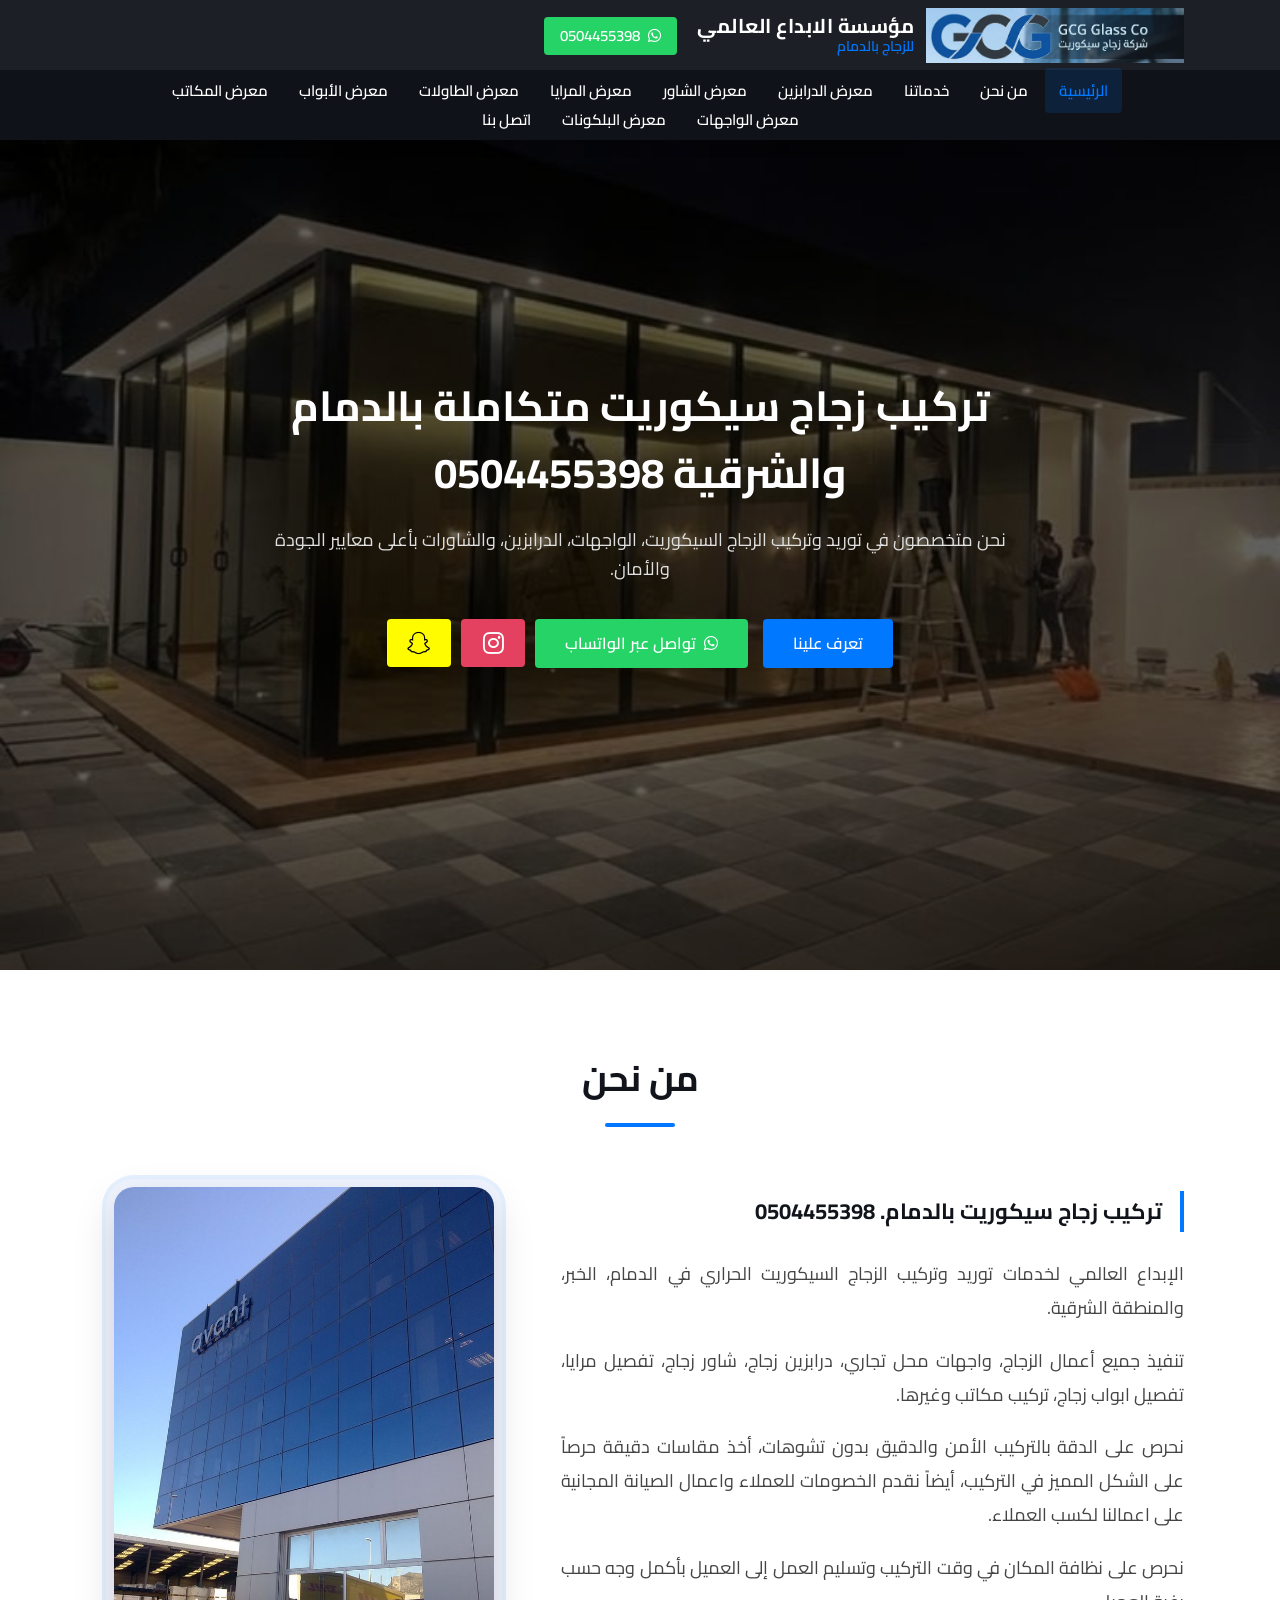
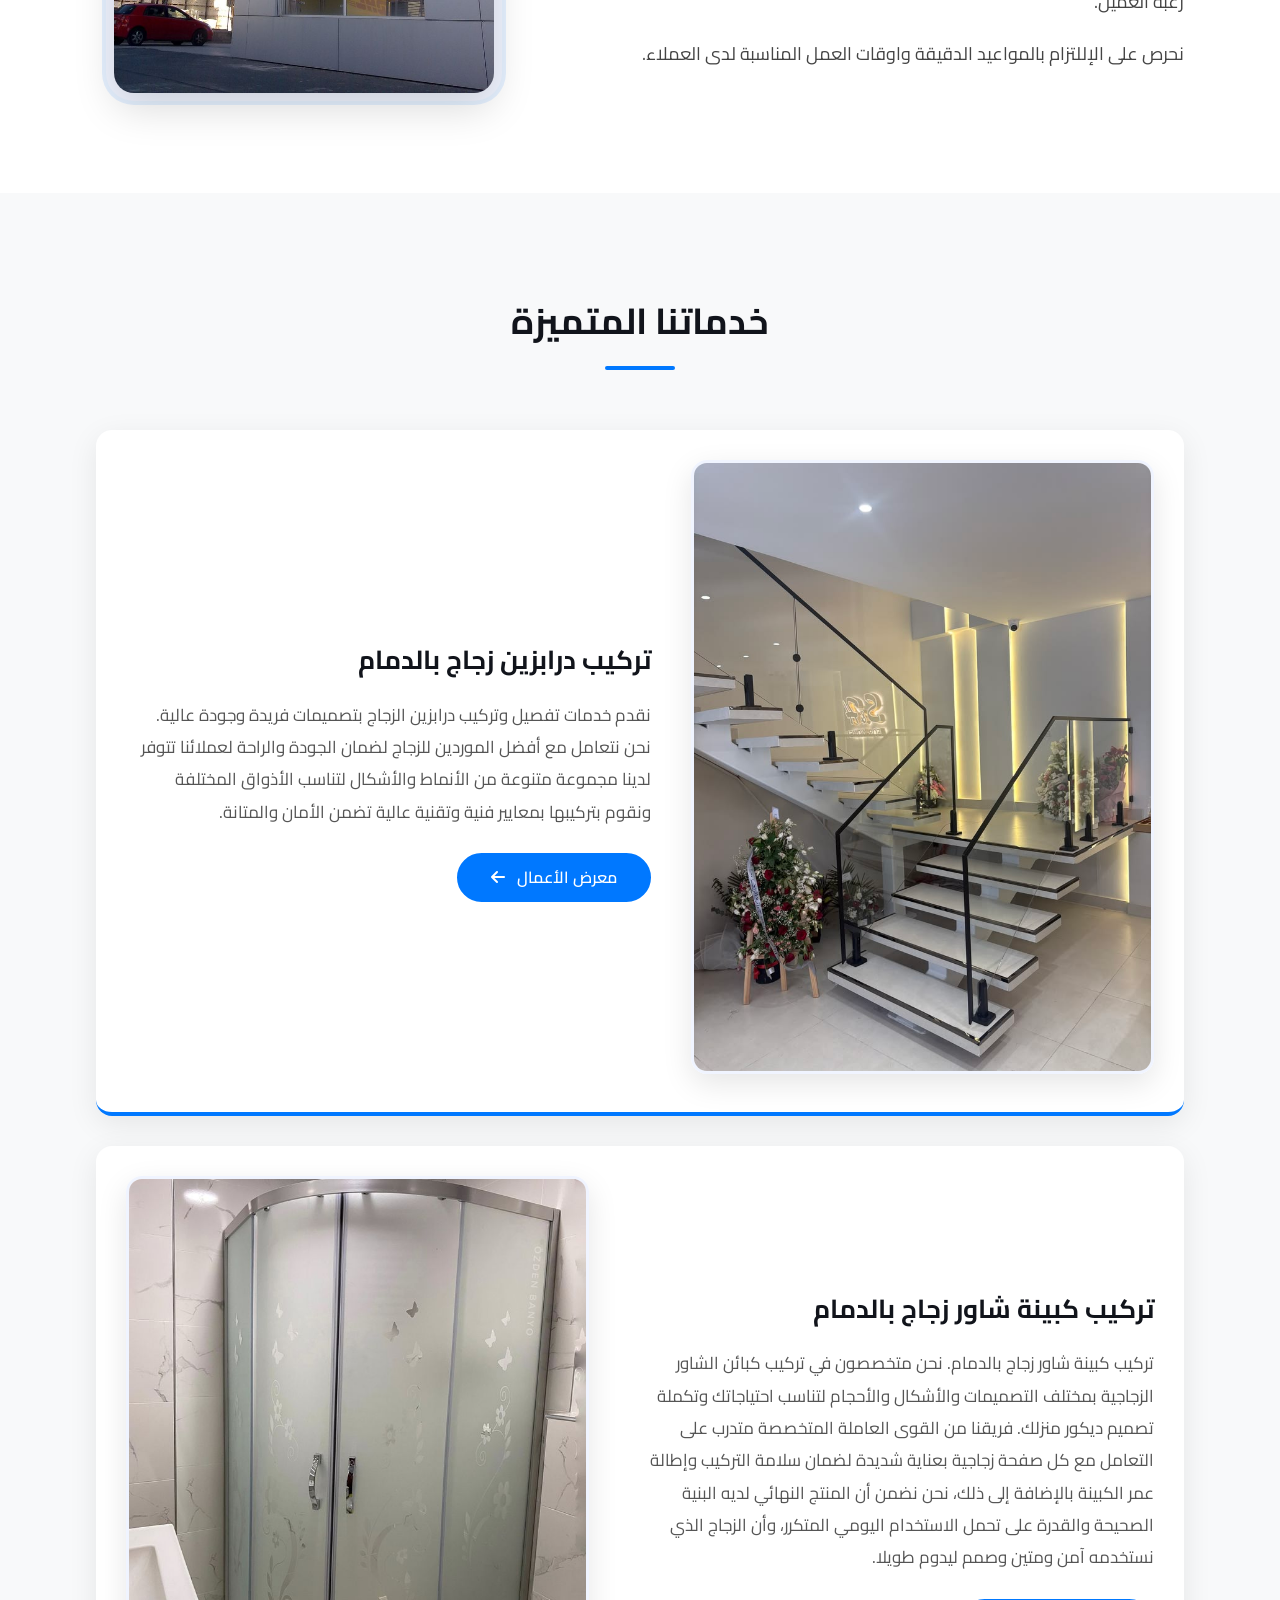
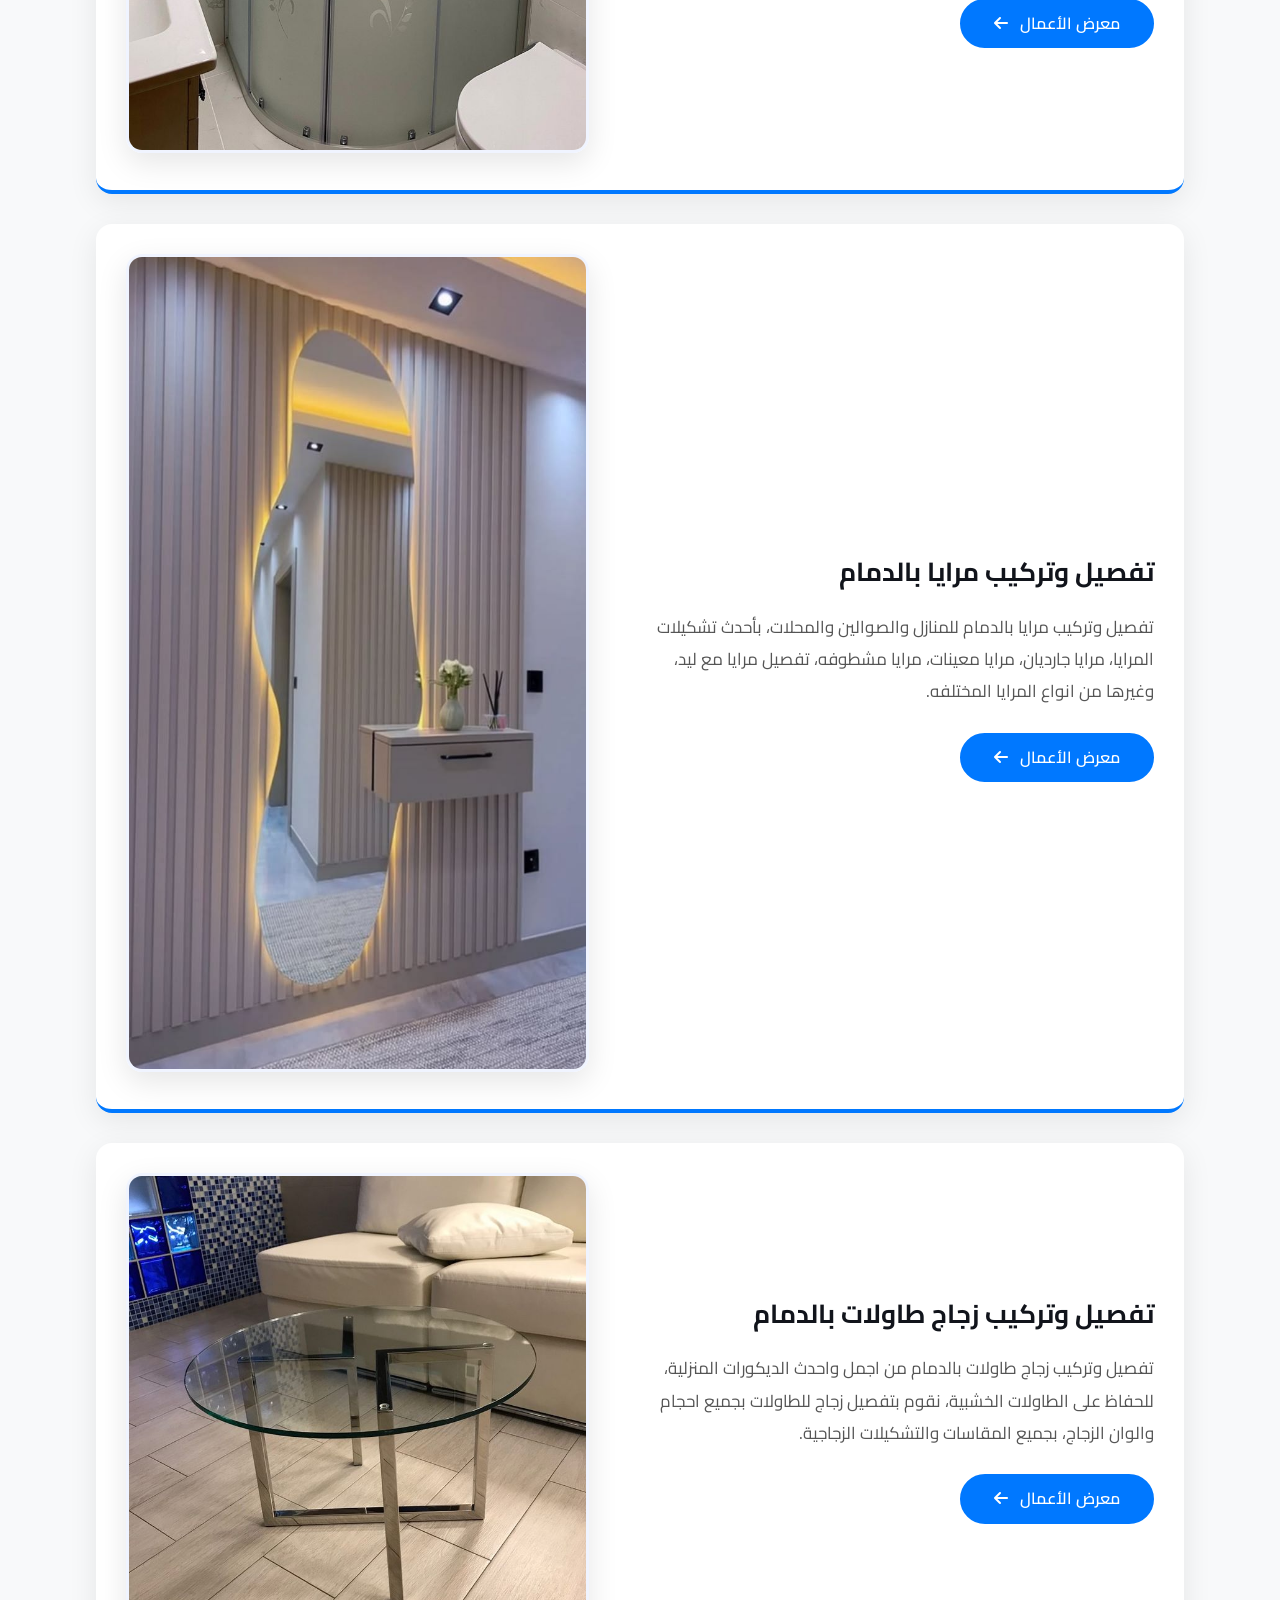
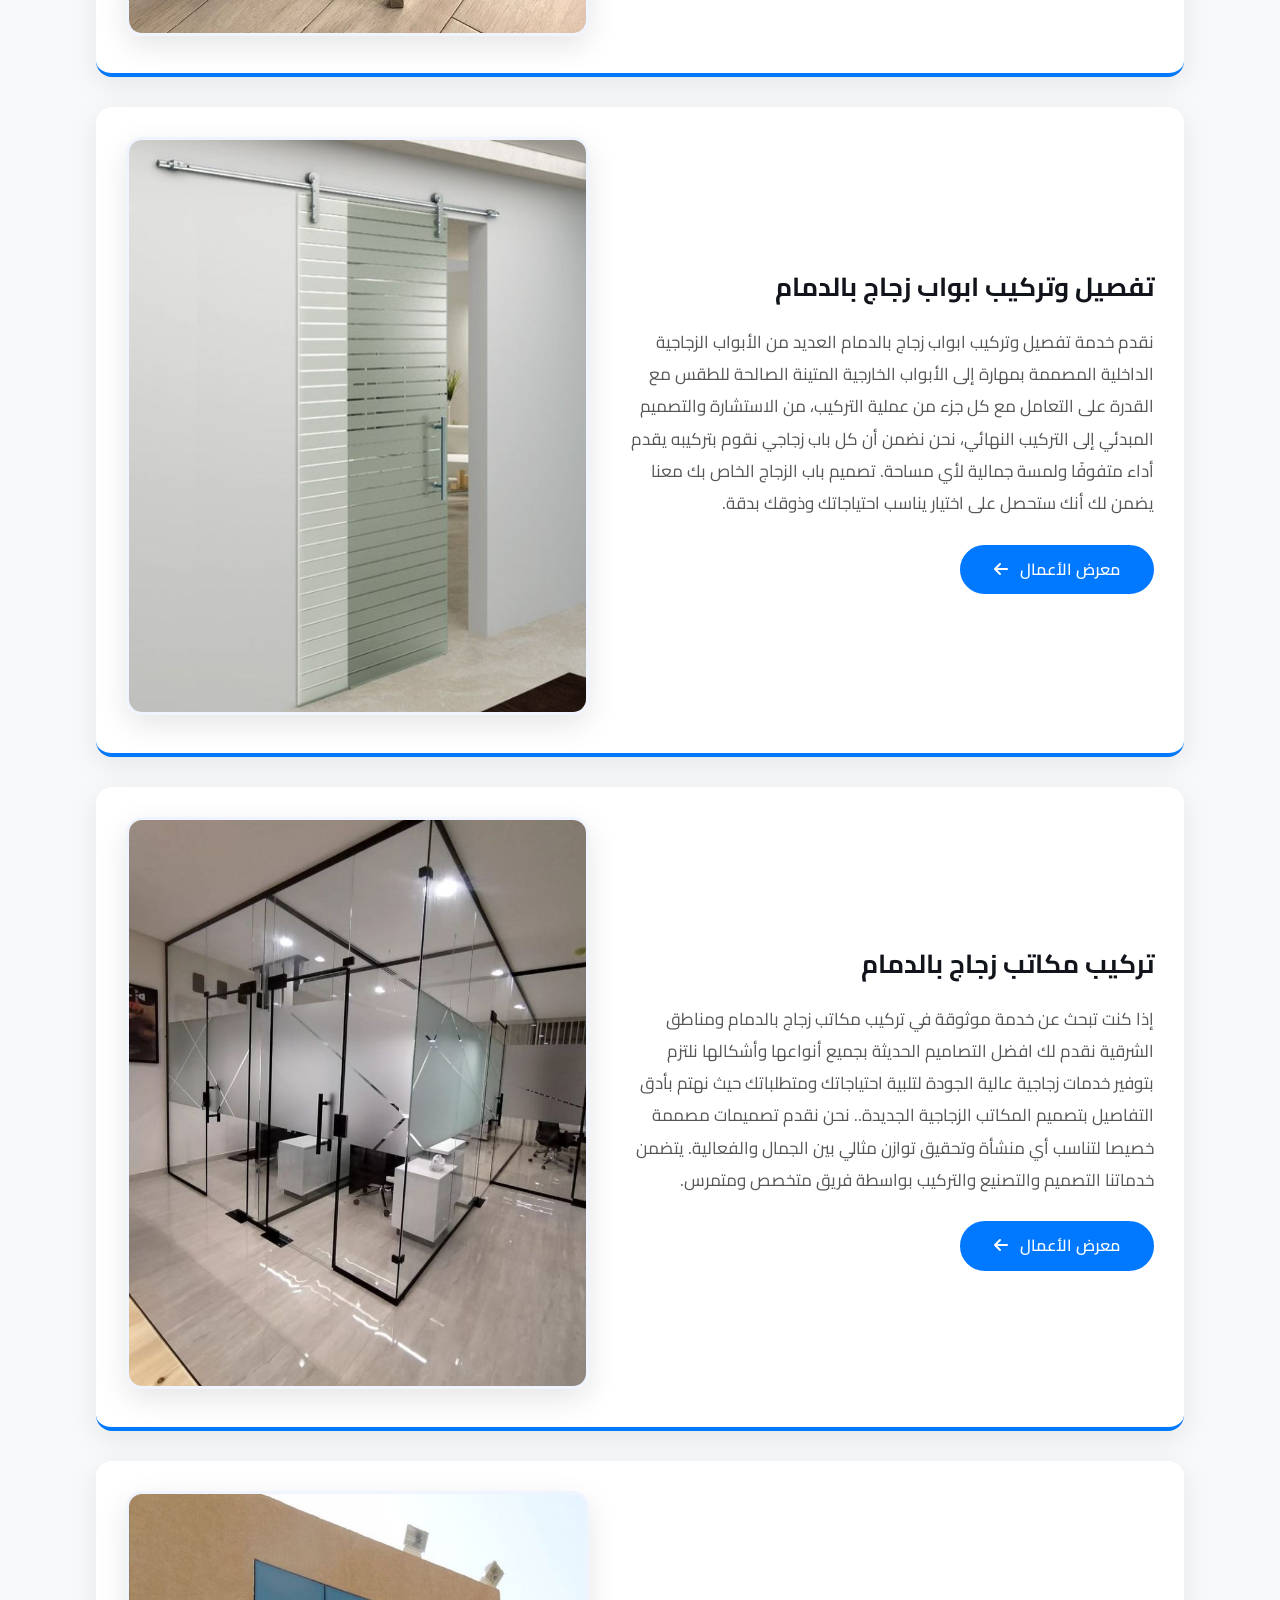
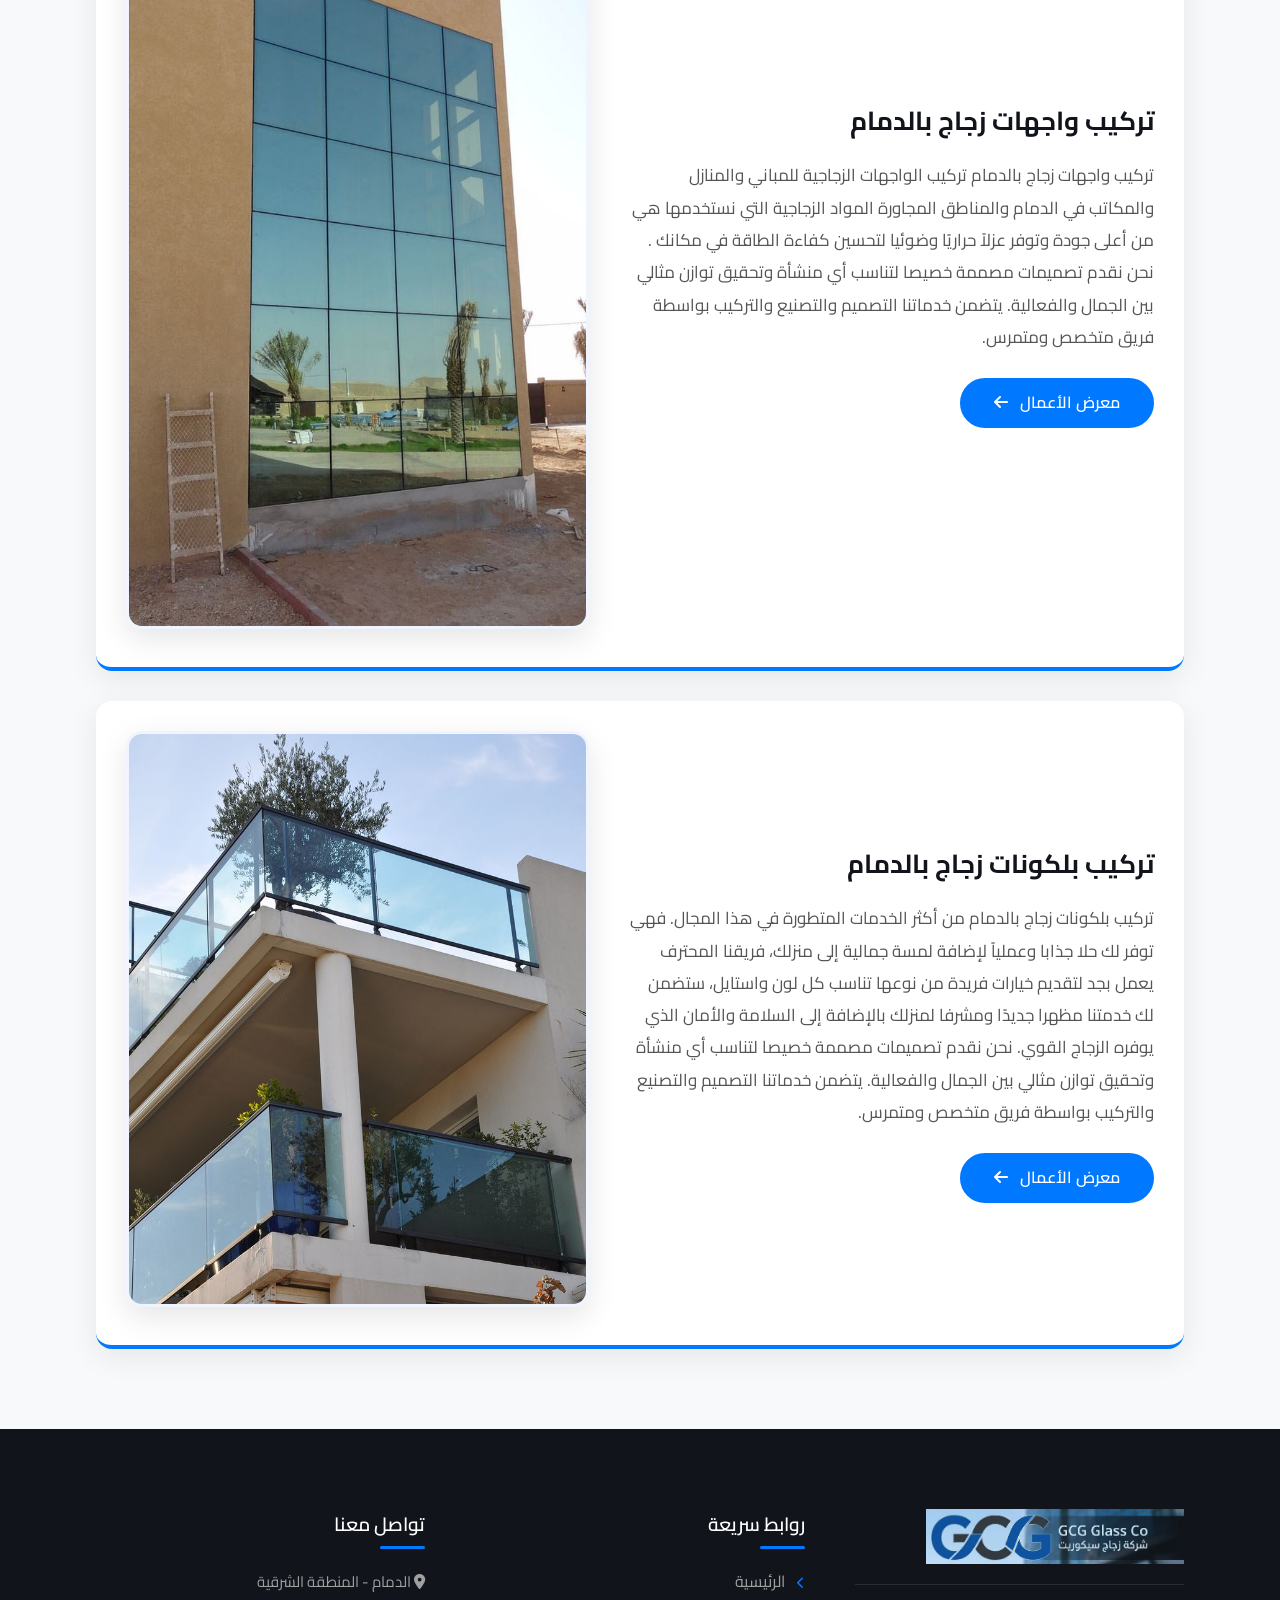
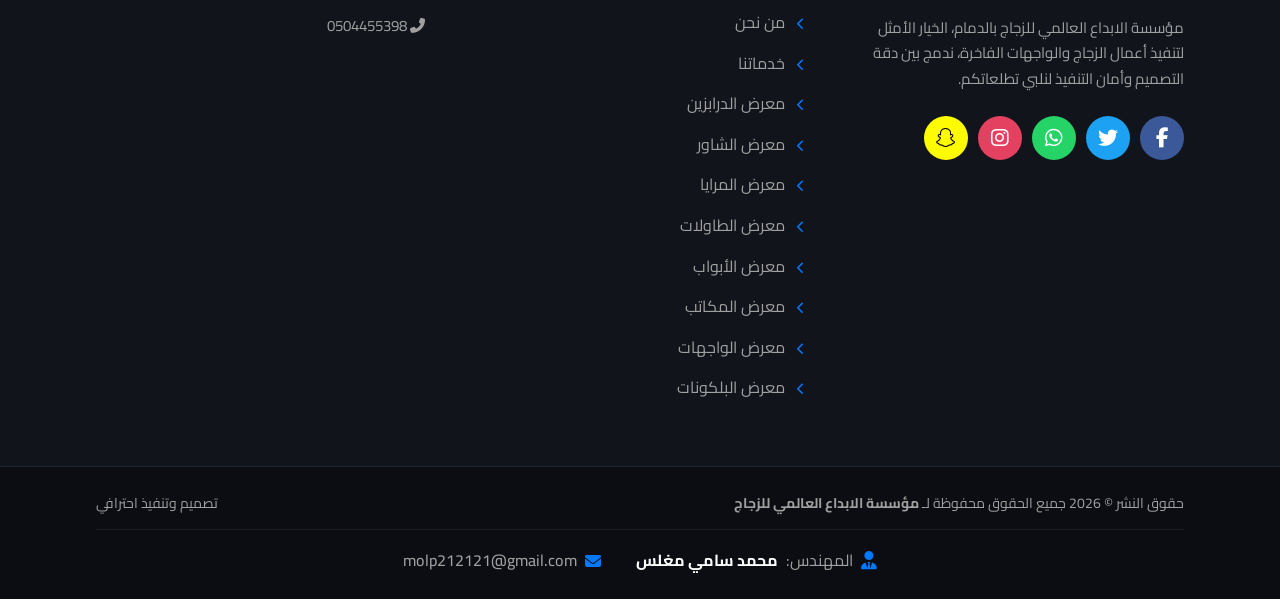
==== index.html @ af5f0259 "Add files via upload" ====
<!DOCTYPE html>
<html lang="ar" dir="rtl">
<head>
    <meta charset="UTF-8">
    <meta name="viewport" content="width=device-width, initial-scale=1.0">
    <title>مؤسسة الابداع العالمي للزجاج - GCG | الدمام</title>
    <link rel="stylesheet" href="https://cdnjs.cloudflare.com/ajax/libs/font-awesome/6.4.0/css/all.min.css">
    <link rel="stylesheet" href="style.css">
</head>
<body>

    <!-- ===== HEADER ===== -->
    <header class="main-header">
        <div class="container header-flex">
            <div class="logo-area">
                <a href="index.html">
                    <img src="612.png" alt="GCG Glass Logo" class="logo-img">
                    <div class="logo-text">
                        <span class="company-name">مؤسسة الابداع العالمي</span>
                        <span class="company-subname">للزجاج بالدمام</span>
                    </div>
                </a>
            </div>
            <div class="contact-action">
                <a href="https://wa.me/966504455398" target="_blank" class="btn-call-nav">
                    <i class="fab fa-whatsapp"></i> 0504455398
                </a>
            </div>
            <nav class="nav-menu">
                <ul>
                    <li><a href="index.html" class="active">الرئيسية</a></li>
                    <li><a href="index.html#about">من نحن</a></li>
                    <li><a href="index.html#services">خدماتنا</a></li>
                    <li><a href="gallery.html">معرض الدرابزين</a></li>
                    <li><a href="gallery-shower.html">معرض الشاور</a></li>
                    <li><a href="gallery-mirror.html">معرض المرايا</a></li>
                    <li><a href="gallery-table.html">معرض الطاولات</a></li>
                    <li><a href="gallery-door.html">معرض الأبواب</a></li>
                    <li><a href="gallery-office.html">معرض المكاتب</a></li>
                    <li><a href="gallery-facade.html">معرض الواجهات</a></li>
                    <li><a href="gallery-balcony.html">معرض البلكونات</a></li>
                    <li><a href="index.html#contact">اتصل بنا</a></li>
                </ul>
            </nav>
        </div>
    </header>

    <!-- ===== HERO ===== -->
    <section class="hero-section" id="hero">
        <div class="overlay"></div>
        <div class="container hero-content">
            <h1>تركيب زجاج سيكوريت متكاملة بالدمام والشرقية 0504455398</h1>
            <p>نحن متخصصون في توريد وتركيب الزجاج السيكوريت، الواجهات، الدرابزين، والشاورات بأعلى معايير الجودة والأمان.</p>
            <div class="hero-buttons">
                <!-- زر تعرف علينا -->
                <a href="index.html#about" class="btn-primary">تعرف علينا</a>
                
                <!-- مجموعة الواتساب + إنستجرام + سناب -->
                <div class="hero-social-group">
                    <a href="https://wa.me/966504455398" target="_blank" class="btn-whatsapp">
                        <i class="fab fa-whatsapp"></i> تواصل عبر الواتساب
                    </a>
                    <a href="https://www.instagram.com/secret_glass_installation" target="_blank" class="hero-icon instagram" aria-label="Instagram">
                        <i class="fab fa-instagram"></i>
                    </a>
                    <a href="https://www.snapchat.com/add/glass_damam" target="_blank" class="hero-icon snapchat" aria-label="Snapchat">
                        <i class="fab fa-snapchat-ghost"></i>
                    </a>
                </div>
            </div>
        </div>
    </section>

    <!-- ===== ABOUT ===== -->
    <section class="about-us-section" id="about">
        <div class="container">
            <h2 class="section-title">من نحن</h2>
            <div class="about-content-wrapper">
                <div class="about-description">
                    <p class="lead-text">تركيب زجاج سيكوريت بالدمام. 0504455398</p>
                    <p>الإبداع العالمي لخدمات توريد وتركيب الزجاج السيكوريت الحراري في الدمام، الخبر، والمنطقة الشرقية.</p>
                    <p>تنفيذ جميع أعمال الزجاج، واجهات محل تجاري، درابزين زجاج، شاور زجاج، تفصيل مرايا، تفصيل ابواب زجاج، تركيب مكاتب وغيرها.</p>
                    <p>نحرص على الدقة بالتركيب الأمن والدقيق بدون تشوهات، أخذ مقاسات دقيقة حرصاً على الشكل المميز في التركيب، أيضاً نقدم الخصومات للعملاء واعمال الصيانة المجانية على اعمالنا لكسب العملاء.</p>
                    <p>نحرص على نظافة المكان في وقت التركيب وتسليم العمل إلى العميل بأكمل وجه حسب رغبة العميل.</p>
                    <p>نحرص على الإللتزام بالمواعيد الدقيقة واوقات العمل المناسبة لدى العملاء.</p>
                </div>
                <div class="about-image">
                    <img src="q11.jpeg" alt="تركيب زجاج سيكوريت - الإبداع العالمي" class="about-img">
                </div>
            </div>
        </div>
    </section>

    <!-- ===== SERVICES ===== -->
    <section class="services-section" id="services">
        <div class="container">
            <h2 class="section-title">خدماتنا المتميزة</h2>
            <div class="services-grid">
                
                <!-- ===== الخدمة الأولى (درابزين) ===== -->
                <div class="service-card service-featured">
                    <div class="service-row">
                        <div class="service-col-img">
                            <img src="AS41.jpeg" alt="تركيب درابزين زجاج بالدمام" class="service-img">
                        </div>
                        <div class="service-col-text">
                            <h3>تركيب درابزين زجاج بالدمام</h3>
                            <p>نقدم خدمات تفصيل وتركيب درابزين الزجاج بتصميمات فريدة وجودة عالية. نحن نتعامل مع أفضل الموردين للزجاج لضمان الجودة والراحة لعملائنا تتوفر لدينا مجموعة متنوعة من الأنماط والأشكال لتناسب الأذواق المختلفة ونقوم بتركيبها بمعايير فنية وتقنية عالية تضمن الأمان والمتانة.</p>
                            <a href="gallery.html" target="_blank" class="btn-gallery">معرض الأعمال <i class="fas fa-arrow-left"></i></a>
                        </div>
                    </div>
                </div>

                <!-- ===== الخدمة الثانية (شاور) ===== -->
                <div class="service-card service-featured service-reverse">
                    <div class="service-row">
                        <div class="service-col-img">
                            <img src="S45.jpeg" alt="تركيب كبينة شاور زجاج بالدمام" class="service-img">
                        </div>
                        <div class="service-col-text">
                            <h3>تركيب كبينة شاور زجاج بالدمام</h3>
                            <p>تركيب كبينة شاور زجاج بالدمام. نحن متخصصون في تركيب كبائن الشاور الزجاجية بمختلف التصميمات والأشكال والأحجام لتناسب احتياجاتك وتكملة تصميم ديكور منزلك. فريقنا من القوى العاملة المتخصصة متدرب على التعامل مع كل صفحة زجاجية بعناية شديدة لضمان سلامة التركيب وإطالة عمر الكبينة بالإضافة إلى ذلك، نحن نضمن أن المنتج النهائي لديه البنية الصحيحة والقدرة على تحمل الاستخدام اليومي المتكرر، وأن الزجاج الذي نستخدمه آمن ومتين وصمم ليدوم طويلا.</p>
                            <a href="gallery-shower.html" target="_blank" class="btn-gallery">معرض الأعمال <i class="fas fa-arrow-left"></i></a>
                        </div>
                    </div>
                </div>

                <!-- ===== الخدمة الثالثة (مرايا) ===== -->
                <div class="service-card service-featured service-reverse">
                    <div class="service-row">
                        <div class="service-col-img">
                            <img src="T24.jpeg" alt="تفصيل وتركيب مرايا بالدمام" class="service-img">
                        </div>
                        <div class="service-col-text">
                            <h3>تفصيل وتركيب مرايا بالدمام</h3>
                            <p>تفصيل وتركيب مرايا بالدمام للمنازل والصوالين والمحلات، بأحدث تشكيلات المرايا، مرايا جارديان، مرايا معينات، مرايا مشطوفه، تفصيل مرايا مع ليد، وغيرها من انواع المرايا المختلفه.</p>
                            <a href="gallery-mirror.html" target="_blank" class="btn-gallery">معرض الأعمال <i class="fas fa-arrow-left"></i></a>
                        </div>
                    </div>
                </div>

                <!-- ===== الخدمة الرابعة (طاولات) ===== -->
                <div class="service-card service-featured service-reverse">
                    <div class="service-row">
                        <div class="service-col-img">
                            <img src="Z1.jpeg" alt="تفصيل وتركيب زجاج طاولات بالدمام" class="service-img">
                        </div>
                        <div class="service-col-text">
                            <h3>تفصيل وتركيب زجاج طاولات بالدمام</h3>
                            <p>تفصيل وتركيب زجاج طاولات بالدمام من اجمل واحدث الديكورات المنزلية، للحفاظ على الطاولات الخشبية، نقوم بتفصيل زجاج للطاولات بجميع احجام والوان الزجاج، بجميع المقاسات والتشكيلات الزجاجية.</p>
                            <a href="gallery-table.html" target="_blank" class="btn-gallery">معرض الأعمال <i class="fas fa-arrow-left"></i></a>
                        </div>
                    </div>
                </div>

                <!-- ===== الخدمة الخامسة (أبواب) ===== -->
                <div class="service-card service-featured service-reverse">
                    <div class="service-row">
                        <div class="service-col-img">
                            <img src="WB11.jpeg" alt="تفصيل وتركيب ابواب زجاج بالدمام" class="service-img">
                        </div>
                        <div class="service-col-text">
                            <h3>تفصيل وتركيب ابواب زجاج بالدمام</h3>
                            <p>نقدم خدمة تفصيل وتركيب ابواب زجاج بالدمام العديد من الأبواب الزجاجية الداخلية المصممة بمهارة إلى الأبواب الخارجية المتينة الصالحة للطقس مع القدرة على التعامل مع كل جزء من عملية التركيب، من الاستشارة والتصميم المبدئي إلى التركيب النهائي، نحن نضمن أن كل باب زجاجي نقوم بتركيبه يقدم أداء متفوفًا ولمسة جمالية لأي مساحة. تصميم باب الزجاج الخاص بك معنا يضمن لك أنك ستحصل على اختيار يناسب احتياجاتك وذوقك بدقة.</p>
                            <a href="gallery-door.html" target="_blank" class="btn-gallery">معرض الأعمال <i class="fas fa-arrow-left"></i></a>
                        </div>
                    </div>
                </div>

                <!-- ===== الخدمة السادسة (مكاتب) ===== -->
                <div class="service-card service-featured service-reverse">
                    <div class="service-row">
                        <div class="service-col-img">
                            <img src="WE36.jpeg" alt="تركيب مكاتب زجاج بالدمام" class="service-img">
                        </div>
                        <div class="service-col-text">
                            <h3>تركيب مكاتب زجاج بالدمام</h3>
                            <p>إذا كنت تبحث عن خدمة موثوقة في تركيب مكاتب زجاج بالدمام ومناطق الشرقية نقدم لك افضل التصاميم الحديثة بجميع أنواعها وأشكالها نلتزم بتوفير خدمات زجاجية عالية الجودة لتلبية احتياجاتك ومتطلباتك حيث نهتم بأدق التفاصيل بتصميم المكاتب الزجاجية الجديدة.. نحن نقدم تصميمات مصممة خصيصا لتناسب أي منشأة وتحقيق توازن مثالي بين الجمال والفعالية. يتضمن خدماتنا التصميم والتصنيع والتركيب بواسطة فريق متخصص ومتمرس.</p>
                            <a href="gallery-office.html" target="_blank" class="btn-gallery">معرض الأعمال <i class="fas fa-arrow-left"></i></a>
                        </div>
                    </div>
                </div>

                <!-- ===== الخدمة السابعة (واجهات) ===== -->
                <div class="service-card service-featured service-reverse">
                    <div class="service-row">
                        <div class="service-col-img">
                            <img src="WF18.jpeg" alt="تركيب واجهات زجاج بالدمام" class="service-img">
                        </div>
                        <div class="service-col-text">
                            <h3>تركيب واجهات زجاج بالدمام</h3>
                            <p>تركيب واجهات زجاج بالدمام تركيب الواجهات الزجاجية للمباني والمنازل والمكاتب في الدمام والمناطق المجاورة المواد الزجاجية التي نستخدمها هي من أعلى جودة وتوفر عزلاً حراريًا وضوئيا لتحسين كفاءة الطاقة في مكانك . نحن نقدم تصميمات مصممة خصيصا لتناسب أي منشأة وتحقيق توازن مثالي بين الجمال والفعالية. يتضمن خدماتنا التصميم والتصنيع والتركيب بواسطة فريق متخصص ومتمرس.</p>
                            <a href="gallery-facade.html" target="_blank" class="btn-gallery">معرض الأعمال <i class="fas fa-arrow-left"></i></a>
                        </div>
                    </div>
                </div>

                <!-- ===== الخدمة الثامنة (بلكونات) ===== -->
                <div class="service-card service-featured service-reverse">
                    <div class="service-row">
                        <div class="service-col-img">
                            <img src="WG11.jpeg" alt="تركيب بلكونات زجاج بالدمام" class="service-img">
                        </div>
                        <div class="service-col-text">
                            <h3>تركيب بلكونات زجاج بالدمام</h3>
                            <p>تركيب بلكونات زجاج بالدمام من أكثر الخدمات المتطورة في هذا المجال. فهي توفر لك حلا جذابا وعملياً لإضافة لمسة جمالية إلى منزلك، فريقنا المحترف يعمل بجد لتقديم خيارات فريدة من نوعها تناسب كل لون واستايل، ستضمن لك خدمتنا مظهرا جديدًا ومشرفا لمنزلك بالإضافة إلى السلامة والأمان الذي يوفره الزجاج القوي. نحن نقدم تصميمات مصممة خصيصا لتناسب أي منشأة وتحقيق توازن مثالي بين الجمال والفعالية. يتضمن خدماتنا التصميم والتصنيع والتركيب بواسطة فريق متخصص ومتمرس.</p>
                            <a href="gallery-balcony.html" target="_blank" class="btn-gallery">معرض الأعمال <i class="fas fa-arrow-left"></i></a>
                        </div>
                    </div>
                </div>

            </div>
        </div>
    </section>

    <!-- ===== FOOTER ===== -->
    <footer class="main-footer" id="contact">
        <div class="container footer-grid">
            <div class="footer-col about-col">
                <div class="footer-logo-area">
                    <img src="612.png" alt="GCG Glass Logo" class="logo-img-footer">
                </div>
                <p>مؤسسة الابداع العالمي للزجاج بالدمام، الخيار الأمثل لتنفيذ أعمال الزجاج والواجهات الفاخرة، ندمج بين دقة التصميم وأمان التنفيذ لنلبي تطلعاتكم.</p>
                
                <!-- ===== أيقونات التواصل الاجتماعي في الفوتر ===== -->
                <div class="social-links">
                    <a href="#" class="facebook"><i class="fab fa-facebook-f"></i></a>
                    <a href="#" class="twitter"><i class="fab fa-twitter"></i></a>
                    <a href="https://wa.me/966504455398" target="_blank" class="whatsapp"><i class="fab fa-whatsapp"></i></a>
                    <a href="https://www.instagram.com/secret_glass_installation" target="_blank" class="instagram"><i class="fab fa-instagram"></i></a>
                    <a href="https://www.snapchat.com/add/glass_damam" target="_blank" class="snapchat"><i class="fab fa-snapchat-ghost"></i></a>
                </div>
            </div>

            <div class="footer-col links-col">
                <h4>روابط سريعة</h4>
                <ul>
                    <li><a href="index.html"><i class="fas fa-chevron-left"></i> الرئيسية</a></li>
                    <li><a href="index.html#about"><i class="fas fa-chevron-left"></i> من نحن</a></li>
                    <li><a href="index.html#services"><i class="fas fa-chevron-left"></i> خدماتنا</a></li>
                    <li><a href="gallery.html"><i class="fas fa-chevron-left"></i> معرض الدرابزين</a></li>
                    <li><a href="gallery-shower.html"><i class="fas fa-chevron-left"></i> معرض الشاور</a></li>
                    <li><a href="gallery-mirror.html"><i class="fas fa-chevron-left"></i> معرض المرايا</a></li>
                    <li><a href="gallery-table.html"><i class="fas fa-chevron-left"></i> معرض الطاولات</a></li>
                    <li><a href="gallery-door.html"><i class="fas fa-chevron-left"></i> معرض الأبواب</a></li>
                    <li><a href="gallery-office.html"><i class="fas fa-chevron-left"></i> معرض المكاتب</a></li>
                    <li><a href="gallery-facade.html"><i class="fas fa-chevron-left"></i> معرض الواجهات</a></li>
                    <li><a href="gallery-balcony.html"><i class="fas fa-chevron-left"></i> معرض البلكونات</a></li>
                </ul>
            </div>

            <div class="footer-col contact-col">
                <h4>تواصل معنا</h4>
                <p><i class="fas fa-map-marker-alt"></i> الدمام - المنطقة الشرقية</p>
                <p><i class="fas fa-phone-alt"></i> <a href="https://wa.me/966504455398" target="_blank">0504455398</a></p>
                <!-- تم حذف البريد الإلكتروني ✅ -->
            </div>
        </div>

        <div class="footer-bottom">
            <div class="container bottom-flex">
                <p>حقوق النشر © 2026 جميع الحقوق محفوظة لـ <strong>مؤسسة الابداع العالمي للزجاج</strong></p>
                <p>تصميم وتنفيذ احترافي</p>
            </div>
            <div class="container" style="margin-top: 15px; border-top: 1px solid rgba(255,255,255,0.08); padding-top: 18px;">
                <div style="display: flex; flex-wrap: wrap; justify-content: center; align-items: center; gap: 20px 35px; font-size: 16px; color: #a0a0a0;">
                    <span style="display: flex; align-items: center; gap: 8px;">
                        <i class="fas fa-user-tie" style="color: #0078ff; font-size: 18px;"></i>
                        المهندس: <strong style="color: #ffffff; font-weight: 700;">محمد سامي مغلس</strong>
                    </span>
                    <span style="display: flex; align-items: center; gap: 8px;">
                        <i class="fas fa-envelope" style="color: #0078ff; font-size: 16px;"></i>
                        <a href="mailto:molp212121@gmail.com" style="color: #a0a0a0; text-decoration: none; transition: 0.3s; font-weight: 500;"
                           onmouseover="this.style.color='#0078ff'"
                           onmouseout="this.style.color='#a0a0a0'">
                            molp212121@gmail.com
                        </a>
                    </span>
                </div>
            </div>
        </div>
    </footer>

    <script src="script.js"></script>
</body>
</html>
---- style.css ----
@import url('https://fonts.googleapis.com/css2?family=Cairo:wght@300;400;600;700&display=swap');

* {
    margin: 0;
    padding: 0;
    box-sizing: border-box;
    font-family: 'Cairo', sans-serif;
}

:root {
    --primary-color: #0078ff;
    --dark-color: #11141b;
    --light-color: #f8f9fa;
    --text-muted: #a0a0a0;
    --transition-speed: 0.8s;
}

body {
    background-color: #ffffff;
    color: #333;
    line-height: 1.6;
}

.container {
    width: 85%;
    max-width: 1200px;
    margin: 0 auto;
}

/* ===== HEADER ===== */
.main-header {
    background-color: rgba(17, 20, 27, 0.95);
    position: fixed;
    top: 0;
    width: 100%;
    z-index: 1000;
    box-shadow: 0 2px 15px rgba(0,0,0,0.2);
    padding: 8px 0;
    transition: 0.3s;
}

.header-flex {
    display: flex;
    flex-wrap: wrap;
    align-items: center;
    justify-content: space-between;
    gap: 10px 20px;
}

.logo-area a {
    display: flex;
    align-items: center;
    text-decoration: none;
    gap: 12px;
}

.logo-img {
    height: 55px;
    width: auto;
    object-fit: contain;
}

.logo-text {
    display: flex;
    flex-direction: column;
}

.company-name {
    color: #fff;
    font-size: 20px;
    font-weight: 700;
    letter-spacing: 0.5px;
    line-height: 1.2;
}

.company-subname {
    color: var(--primary-color);
    font-size: 14px;
    font-weight: 600;
    margin-top: -3px;
}

.nav-menu {
    flex: 1 1 100%;
    order: 3;
    margin-top: 5px;
}

.nav-menu ul {
    display: flex;
    flex-wrap: wrap;
    justify-content: center;
    list-style: none;
    gap: 3px;
}

.nav-menu ul li a {
    color: #fff;
    text-decoration: none;
    padding: 8px 14px;
    font-size: 15px;
    font-weight: 600;
    border-radius: 4px;
    transition: 0.3s;
}

.nav-menu ul li a:hover,
.nav-menu ul li a.active {
    background-color: rgba(0, 120, 255, 0.15);
    color: var(--primary-color);
}

.contact-action {
    margin-left: auto;
    flex-shrink: 0;
}

.btn-call-nav {
    background-color: #25d366;
    color: #fff;
    text-decoration: none;
    padding: 7px 16px;
    border-radius: 4px;
    font-weight: 600;
    font-size: 15px;
    display: flex;
    align-items: center;
    gap: 8px;
    transition: 0.3s;
    white-space: nowrap;
}

.btn-call-nav:hover {
    background-color: #1ebd59;
    transform: translateY(-2px);
}

/* ===== HERO ===== */
.hero-section {
    height: 100vh;
    position: relative;
    display: flex;
    align-items: center;
    justify-content: center;
    text-align: center;
    color: #fff;
    background-size: cover;
    background-position: center;
    transition: background-image var(--transition-speed) ease-in-out;
    margin-top: 70px;
}

.overlay {
    position: absolute;
    top: 0;
    left: 0;
    width: 100%;
    height: 100%;
    background: rgba(0, 0, 0, 0.6);
    z-index: 1;
}

.hero-content {
    position: relative;
    z-index: 2;
    max-width: 800px;
    padding: 0 20px;
}

.hero-content h1 {
    font-size: 42px;
    font-weight: 700;
    margin-bottom: 20px;
    animation: fadeInDown 1s ease;
}

.hero-content p {
    font-size: 18px;
    margin-bottom: 35px;
    color: #e0e0e0;
}

.hero-buttons {
    display: flex;
    flex-wrap: wrap;
    justify-content: center;
    align-items: center;
    gap: 15px;
}

.hero-buttons a {
    text-decoration: none;
    padding: 12px 30px;
    font-weight: 600;
    border-radius: 4px;
    transition: 0.3s;
    display: inline-flex;
    align-items: center;
    gap: 8px;
}

.btn-primary {
    background-color: var(--primary-color);
    color: #fff;
}

.btn-primary:hover {
    background-color: #0056b3;
}

.btn-whatsapp {
    background-color: #25d366;
    color: #fff;
}

.btn-whatsapp:hover {
    background-color: #1ebd59;
}

/* ===== مجموعة الأيقونات بجانب الواتساب في الهيرو ===== */
.hero-social-group {
    display: flex;
    align-items: center;
    gap: 10px;
    flex-wrap: wrap;
    justify-content: center;
}

.hero-social-group .btn-whatsapp {
    margin: 0;
}

.hero-icon {
    display: inline-flex;
    align-items: center;
    justify-content: center;
    width: 48px;
    height: 48px;
    border-radius: 50%;
    font-size: 24px;
    color: #fff;
    text-decoration: none;
    transition: 0.3s;
    background: #222733;
    border: 2px solid transparent;
}

.hero-icon:hover {
    transform: translateY(-4px) scale(1.05);
    box-shadow: 0 8px 25px rgba(0,0,0,0.3);
}

.hero-icon.instagram {
    background: #E4405F;
}
.hero-icon.instagram:hover {
    background: #C13584;
    border-color: #fff;
}

.hero-icon.snapchat {
    background: #FFFC00;
    color: #000;
}
.hero-icon.snapchat:hover {
    background: #e6e600;
    color: #000;
    border-color: #fff;
    box-shadow: 0 8px 25px rgba(255, 252, 0, 0.4);
}

/* ===== ABOUT ===== */
.about-us-section {
    padding: 80px 0 100px;
    background-color: #ffffff;
}

.about-content-wrapper {
    display: grid;
    grid-template-columns: 1.5fr 1fr;
    gap: 50px;
    align-items: center;
}

.about-description {
    color: #333;
}

.about-description p {
    margin-bottom: 18px;
    font-size: 18px;
    line-height: 1.9;
    color: #444;
    text-align: justify;
}

.about-description p.lead-text {
    font-size: 22px;
    font-weight: 700;
    color: var(--dark-color);
    margin-bottom: 25px;
    border-right: 4px solid var(--primary-color);
    padding-right: 18px;
}

.about-image {
    position: relative;
    display: flex;
    justify-content: center;
    align-items: center;
}

.about-img {
    width: 100%;
    max-width: 380px;
    height: auto;
    border-radius: 20px;
    box-shadow: 0 15px 40px rgba(0,0,0,0.15), 0 0 0 8px #f0f4ff, 0 0 0 12px rgba(0,120,255,0.1);
    transition: 0.4s;
}

.about-img:hover {
    transform: scale(1.02);
    box-shadow: 0 20px 50px rgba(0,0,0,0.2), 0 0 0 8px #e6eeff, 0 0 0 14px rgba(0,120,255,0.15);
}

/* ===== SERVICES ===== */
.services-section {
    padding: 100px 0 80px;
    background-color: var(--light-color);
}

.section-title {
    text-align: center;
    font-size: 36px;
    margin-bottom: 60px;
    position: relative;
    font-weight: 700;
    color: var(--dark-color);
}

.section-title::after {
    content: '';
    display: block;
    width: 70px;
    height: 4px;
    background-color: var(--primary-color);
    margin: 15px auto 0;
    border-radius: 2px;
}

.services-grid {
    display: grid;
    grid-template-columns: repeat(auto-fit, minmax(280px, 1fr));
    gap: 30px;
}

/* ===== الخدمات المميزة ===== */
.service-featured {
    grid-column: 1 / -1;
    background: #fff;
    border-radius: 16px;
    box-shadow: 0 8px 30px rgba(0,0,0,0.08);
    border-bottom: 4px solid var(--primary-color);
    transition: 0.3s;
    padding: 30px;
}

.service-featured:hover {
    transform: translateY(-5px);
    box-shadow: 0 15px 45px rgba(0,0,0,0.12);
}

.service-row {
    display: flex;
    align-items: center;
    gap: 40px;
}

.service-col-img {
    flex: 0 0 45%;
}

.service-img {
    width: 100%;
    height: auto;
    border-radius: 16px;
    box-shadow: 0 10px 30px rgba(0,0,0,0.1);
    border: 3px solid #f0f4ff;
    transition: 0.4s;
}

.service-img:hover {
    transform: scale(1.02);
    border-color: var(--primary-color);
    box-shadow: 0 15px 40px rgba(0, 120, 255, 0.2);
}

.service-col-text {
    flex: 1;
}

.service-col-text h3 {
    font-size: 26px;
    color: var(--dark-color);
    margin-bottom: 18px;
    font-weight: 700;
}

.service-col-text p {
    font-size: 17px;
    line-height: 1.9;
    color: #555;
    margin-bottom: 25px;
}

.btn-gallery {
    display: inline-block;
    background-color: var(--primary-color);
    color: #fff;
    padding: 10px 32px;
    border-radius: 50px;
    font-size: 16px;
    font-weight: 600;
    text-decoration: none;
    transition: 0.3s;
    border: 2px solid var(--primary-color);
}

.btn-gallery i {
    margin-right: 8px;
}

.btn-gallery:hover {
    background-color: transparent;
    color: var(--primary-color);
    transform: translateY(-3px);
    box-shadow: 0 8px 20px rgba(0, 120, 255, 0.25);
}

/* ===== عكس اتجاه الخدمات ===== */
.service-reverse .service-row {
    flex-direction: row-reverse;
}

/* ===== باقي البطاقات ===== */
.service-card:not(.service-featured) {
    background: #fff;
    padding: 50px 35px;
    border-radius: 8px;
    text-align: center;
    box-shadow: 0 5px 20px rgba(0,0,0,0.05);
    transition: 0.3s;
    border-bottom: 3px solid transparent;
}

.service-card:not(.service-featured):hover {
    transform: translateY(-8px);
    box-shadow: 0 15px 35px rgba(0,0,0,0.1);
    border-bottom: 3px solid var(--primary-color);
}

.service-card:not(.service-featured) i {
    font-size: 45px;
    color: var(--primary-color);
    margin-bottom: 25px;
}

.service-card:not(.service-featured) h3 {
    font-size: 22px;
    margin-bottom: 15px;
    color: var(--dark-color);
}

.service-card:not(.service-featured) p {
    color: #666;
    font-size: 15px;
}

/* ===== FOOTER ===== */
.main-footer {
    background-color: var(--dark-color);
    color: #fff;
    padding: 80px 0 0;
}

.footer-logo-area {
    display: flex;
    align-items: center;
    justify-content: flex-start;
    margin-bottom: 30px;
    border-bottom: 1px solid rgba(255,255,255,0.1);
    padding-bottom: 20px;
}

.logo-img-footer {
    height: 55px;
    width: auto;
    object-fit: contain;
}

.footer-grid {
    display: grid;
    grid-template-columns: repeat(auto-fit, minmax(280px, 1fr));
    gap: 50px;
    padding-bottom: 50px;
}

.footer-col h4 {
    font-size: 19px;
    margin-bottom: 30px;
    position: relative;
    font-weight: 600;
}

.footer-col h4::after {
    content: '';
    position: absolute;
    bottom: -10px;
    right: 0;
    width: 45px;
    height: 3px;
    background-color: var(--primary-color);
    border-radius: 2px;
}

.footer-col p {
    color: var(--text-muted);
    font-size: 15px;
    margin-bottom: 18px;
    line-height: 1.7;
}

.footer-col a {
    color: var(--text-muted);
    text-decoration: none;
    transition: 0.3s;
}

.footer-col a:hover {
    color: #fff;
}

/* ===== أزرار التواصل الاجتماعي في الفوتر ===== */
.social-links {
    margin-top: 25px;
    display: flex;
    flex-wrap: wrap;
    align-items: center;
    gap: 10px;
}

.social-links a {
    display: inline-flex;
    align-items: center;
    justify-content: center;
    width: 44px;
    height: 44px;
    background-color: #222733;
    color: #fff;
    text-align: center;
    border-radius: 50%;
    transition: 0.3s;
    font-size: 20px;
    text-decoration: none;
    flex-shrink: 0;
}

.social-links a:hover {
    transform: translateY(-4px);
    box-shadow: 0 8px 20px rgba(0,0,0,0.3);
}

.social-links a.whatsapp {
    background: #25d366;
}
.social-links a.whatsapp:hover {
    background: #1ebd59;
}

.social-links a.facebook {
    background: #3b5998;
}
.social-links a.facebook:hover {
    background: #2d4373;
}

.social-links a.twitter {
    background: #1DA1F2;
}
.social-links a.twitter:hover {
    background: #0d8bdb;
}

.social-links a.instagram {
    background: #E4405F;
}
.social-links a.instagram:hover {
    background: #C13584;
}

.social-links a.snapchat {
    background: #FFFC00;
    color: #000;
}
.social-links a.snapchat:hover {
    background: #e6e600;
    color: #000;
    box-shadow: 0 8px 20px rgba(255, 252, 0, 0.3);
}

.links-col ul {
    list-style: none;
}

.links-col ul li {
    margin-bottom: 15px;
}

.links-col ul li a i {
    font-size: 12px;
    margin-left: 8px;
    color: var(--primary-color);
}

.footer-bottom {
    background-color: #0b0d12;
    padding: 25px 0;
    border-top: 1px solid #1e232f;
    font-size: 14px;
    color: var(--text-muted);
}

.bottom-flex {
    display: flex;
    justify-content: space-between;
    align-items: center;
    flex-wrap: wrap;
    gap: 10px;
}

/* ===== ANIMATIONS ===== */
@keyframes fadeInDown {
    from {
        opacity: 0;
        transform: translateY(-20px);
    }
    to {
        opacity: 1;
        transform: translateY(0);
    }
}

/* ===== RESPONSIVE ===== */

@media (max-width: 992px) {
    .about-content-wrapper {
        grid-template-columns: 1fr;
        gap: 40px;
        text-align: center;
    }
    .about-description p.lead-text {
        border-right: none;
        border-bottom: 3px solid var(--primary-color);
        padding-right: 0;
        padding-bottom: 15px;
        display: inline-block;
    }
    .about-img {
        max-width: 350px;
    }
    .service-row {
        flex-direction: column;
        gap: 25px;
    }
    .service-reverse .service-row {
        flex-direction: column;
    }
    .service-col-img {
        flex: 0 0 100%;
        max-width: 450px;
        margin: 0 auto;
    }
    .service-col-text {
        text-align: center;
    }
    .service-col-text h3 {
        font-size: 24px;
    }
    .service-col-text p {
        font-size: 16px;
    }
}

@media (max-width: 768px) {
    .header-flex {
        flex-direction: row;
        flex-wrap: wrap;
        justify-content: space-between;
        padding: 5px 0;
    }
    .logo-area a {
        gap: 8px;
    }
    .logo-img {
        height: 40px;
    }
    .company-name {
        font-size: 16px;
    }
    .company-subname {
        font-size: 12px;
    }
    .contact-action {
        margin-left: 0;
    }
    .btn-call-nav {
        font-size: 13px;
        padding: 6px 12px;
        gap: 5px;
    }
    .btn-call-nav i {
        font-size: 16px;
    }
    .nav-menu {
        order: 4;
        flex: 1 1 100%;
        margin-top: 5px;
    }
    .nav-menu ul {
        gap: 2px;
    }
    .nav-menu ul li a {
        padding: 6px 10px;
        font-size: 14px;
    }

    .hero-section {
        margin-top: 60px;
        height: 90vh;
    }
    .hero-content h1 {
        font-size: 28px;
    }
    .hero-content p {
        font-size: 16px;
    }
    .hero-buttons {
        flex-direction: column;
        align-items: center;
        gap: 12px;
    }
    .hero-social-group {
        flex-wrap: wrap;
        justify-content: center;
    }
    .hero-icon {
        width: 44px;
        height: 44px;
        font-size: 20px;
    }

    .about-us-section {
        padding: 60px 0 80px;
    }
    .about-description p {
        font-size: 17px;
        line-height: 1.8;
    }
    .about-description p.lead-text {
        font-size: 20px;
    }
    .about-img {
        max-width: 300px;
    }

    .services-section {
        padding: 70px 0 60px;
    }
    .section-title {
        font-size: 30px;
        margin-bottom: 40px;
    }

    .service-featured {
        padding: 20px 15px;
    }
    .service-col-img {
        max-width: 100%;
    }
    .service-col-text h3 {
        font-size: 22px;
    }
    .service-col-text p {
        font-size: 16px;
        line-height: 1.8;
    }
    .btn-gallery {
        font-size: 14px;
        padding: 8px 25px;
    }

    .service-card:not(.service-featured) {
        padding: 35px 20px;
    }

    .footer-grid {
        gap: 30px;
        padding-bottom: 30px;
    }
    .bottom-flex {
        flex-direction: column;
        text-align: center;
    }
    .social-links a {
        width: 40px;
        height: 40px;
        font-size: 18px;
    }
}

@media (max-width: 480px) {
    .logo-img {
        height: 35px;
    }
    .company-name {
        font-size: 14px;
    }
    .company-subname {
        font-size: 11px;
    }
    .btn-call-nav {
        font-size: 12px;
        padding: 5px 10px;
    }
    .btn-call-nav i {
        font-size: 14px;
    }
    .hero-content h1 {
        font-size: 24px;
    }
    .hero-content p {
        font-size: 15px;
    }
    .hero-icon {
        width: 40px;
        height: 40px;
        font-size: 18px;
    }
    .about-img {
        max-width: 260px;
    }
    .service-col-text h3 {
        font-size: 20px;
    }
    .service-col-text p {
        font-size: 15px;
    }
    .social-links a {
        width: 38px;
        height: 38px;
        font-size: 16px;
    }
}
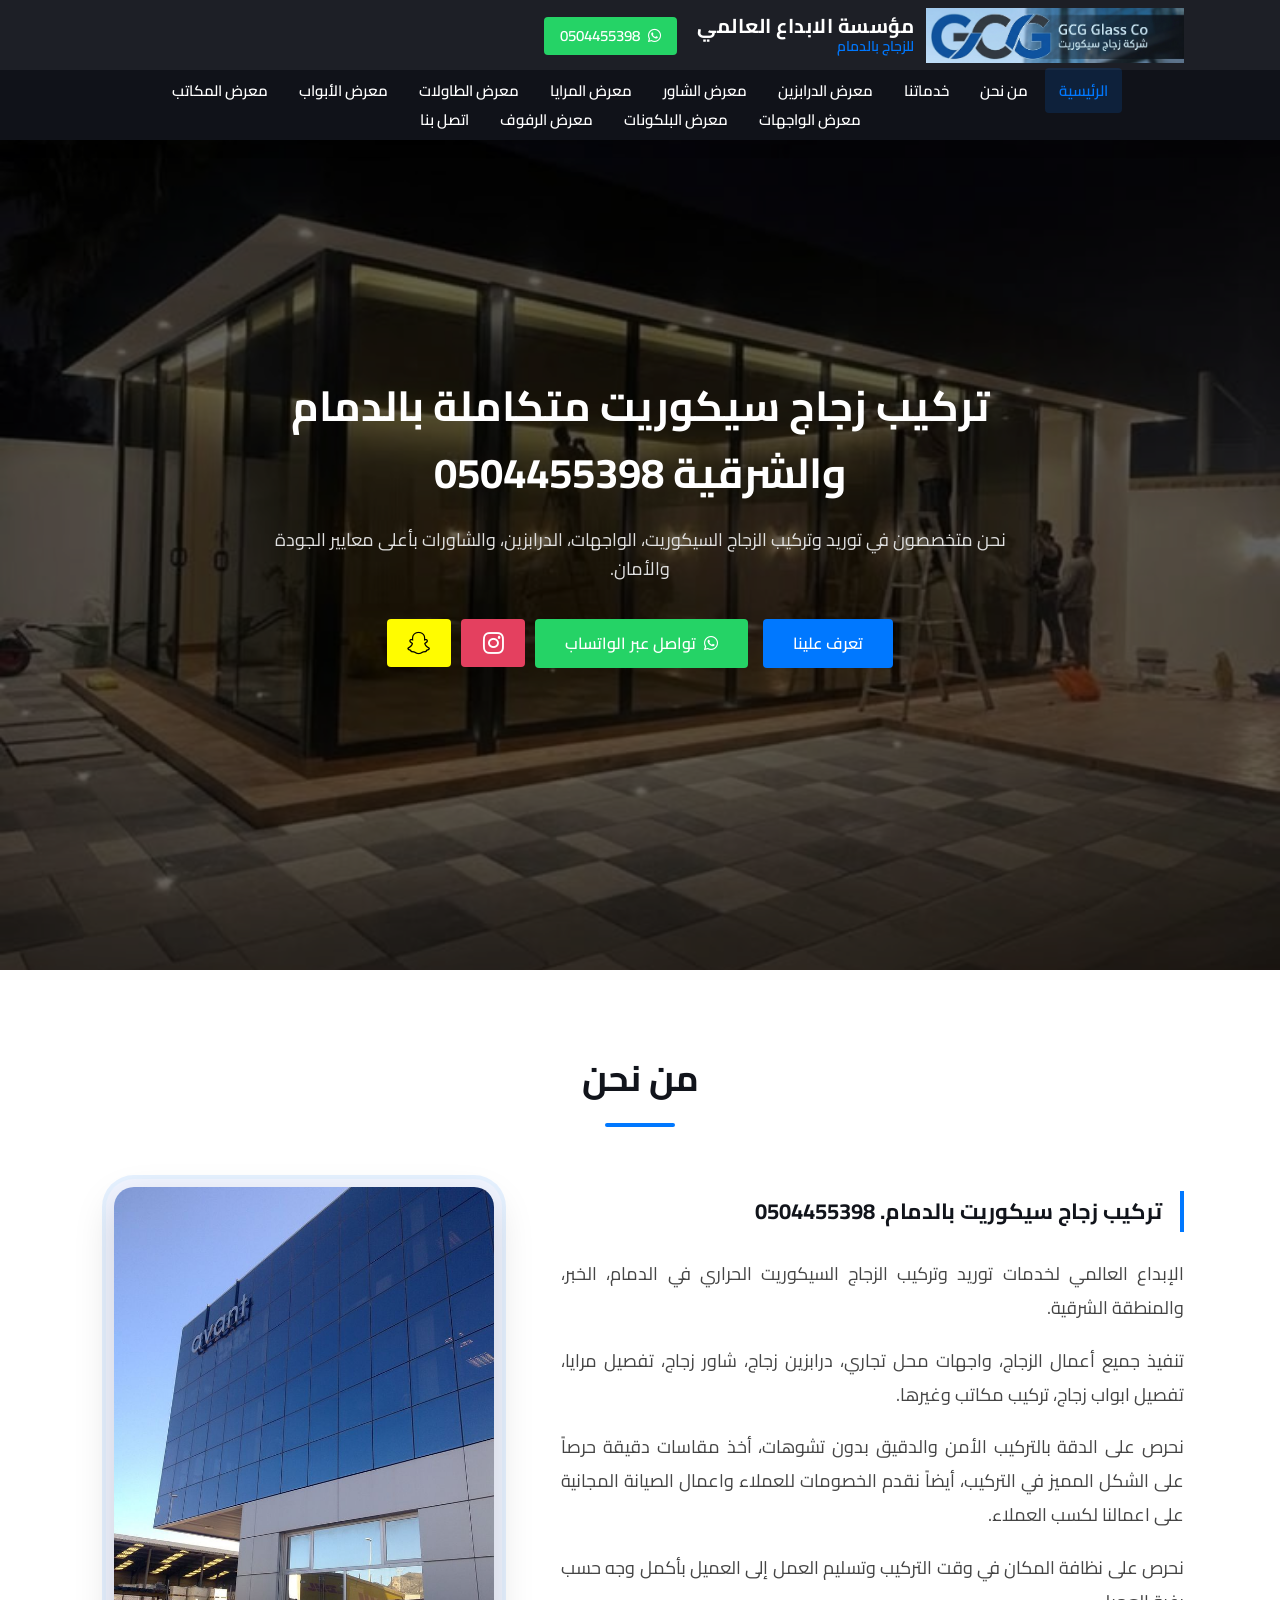
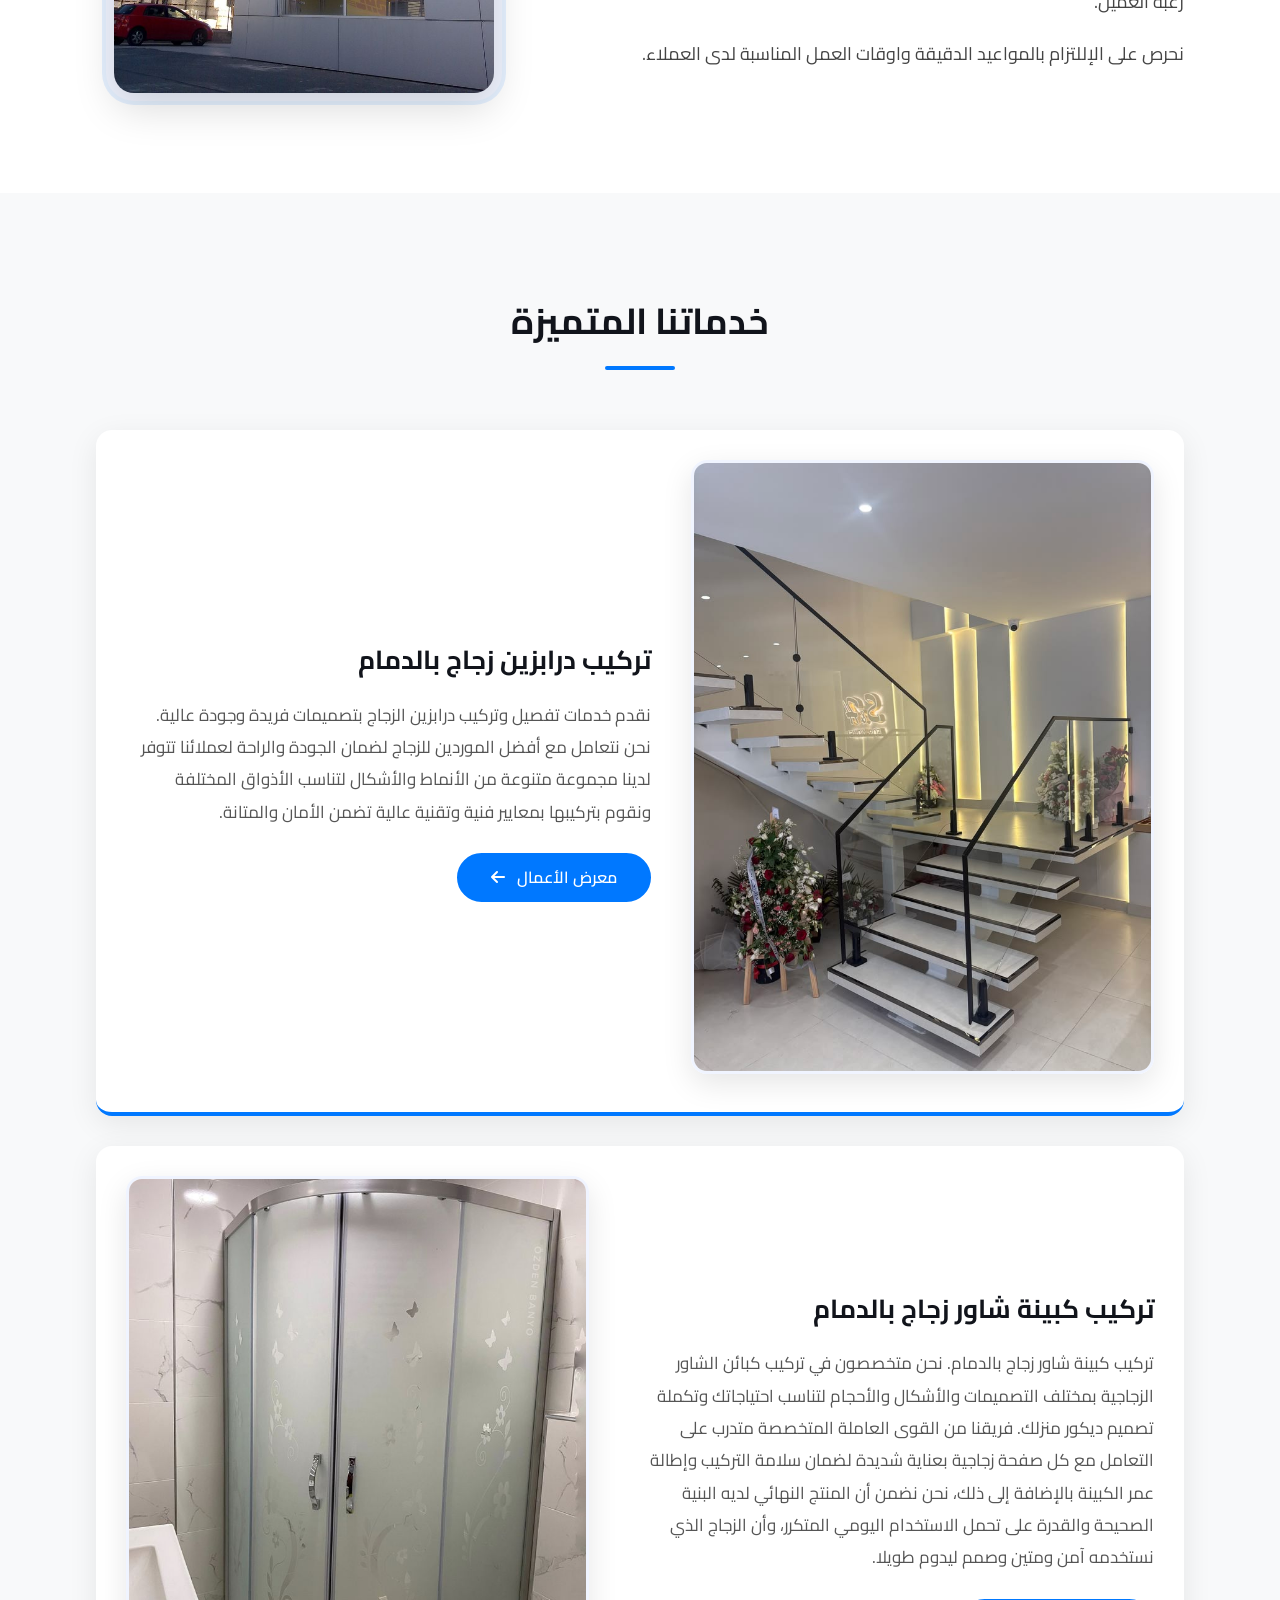
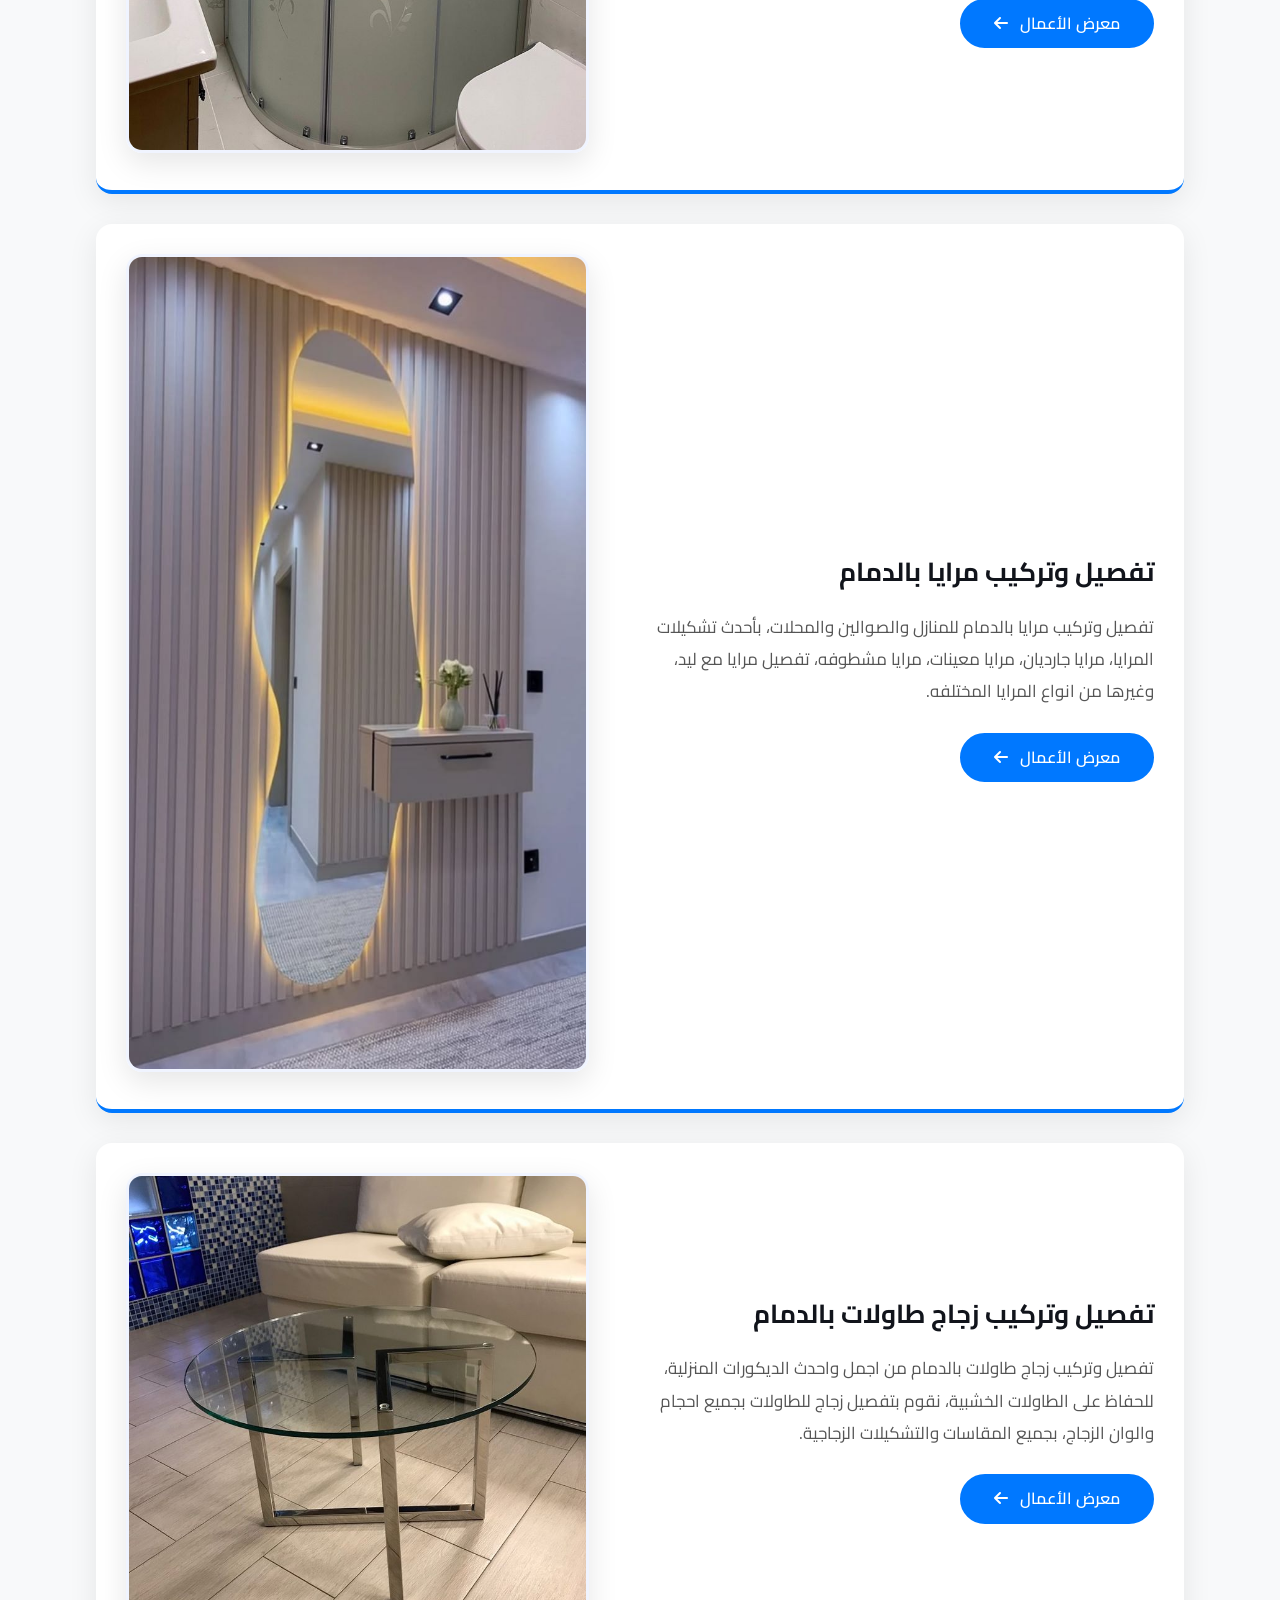
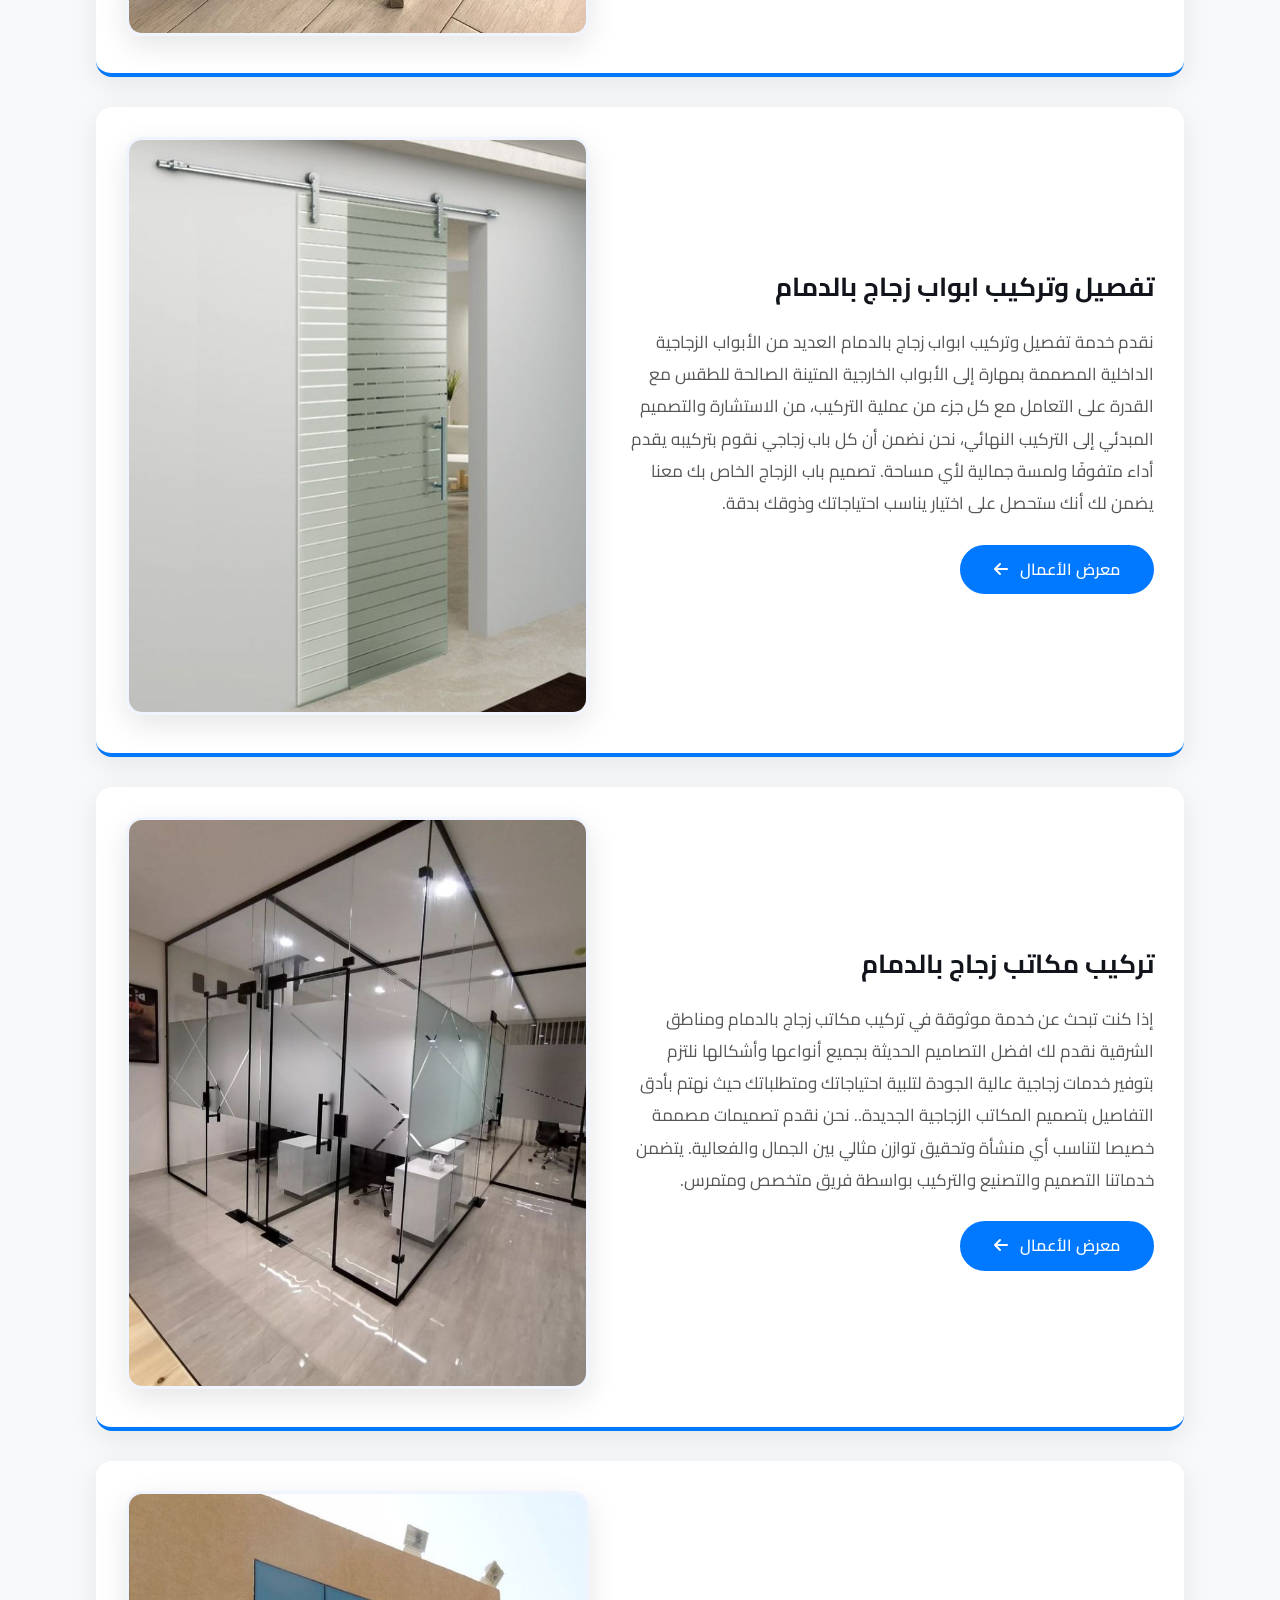
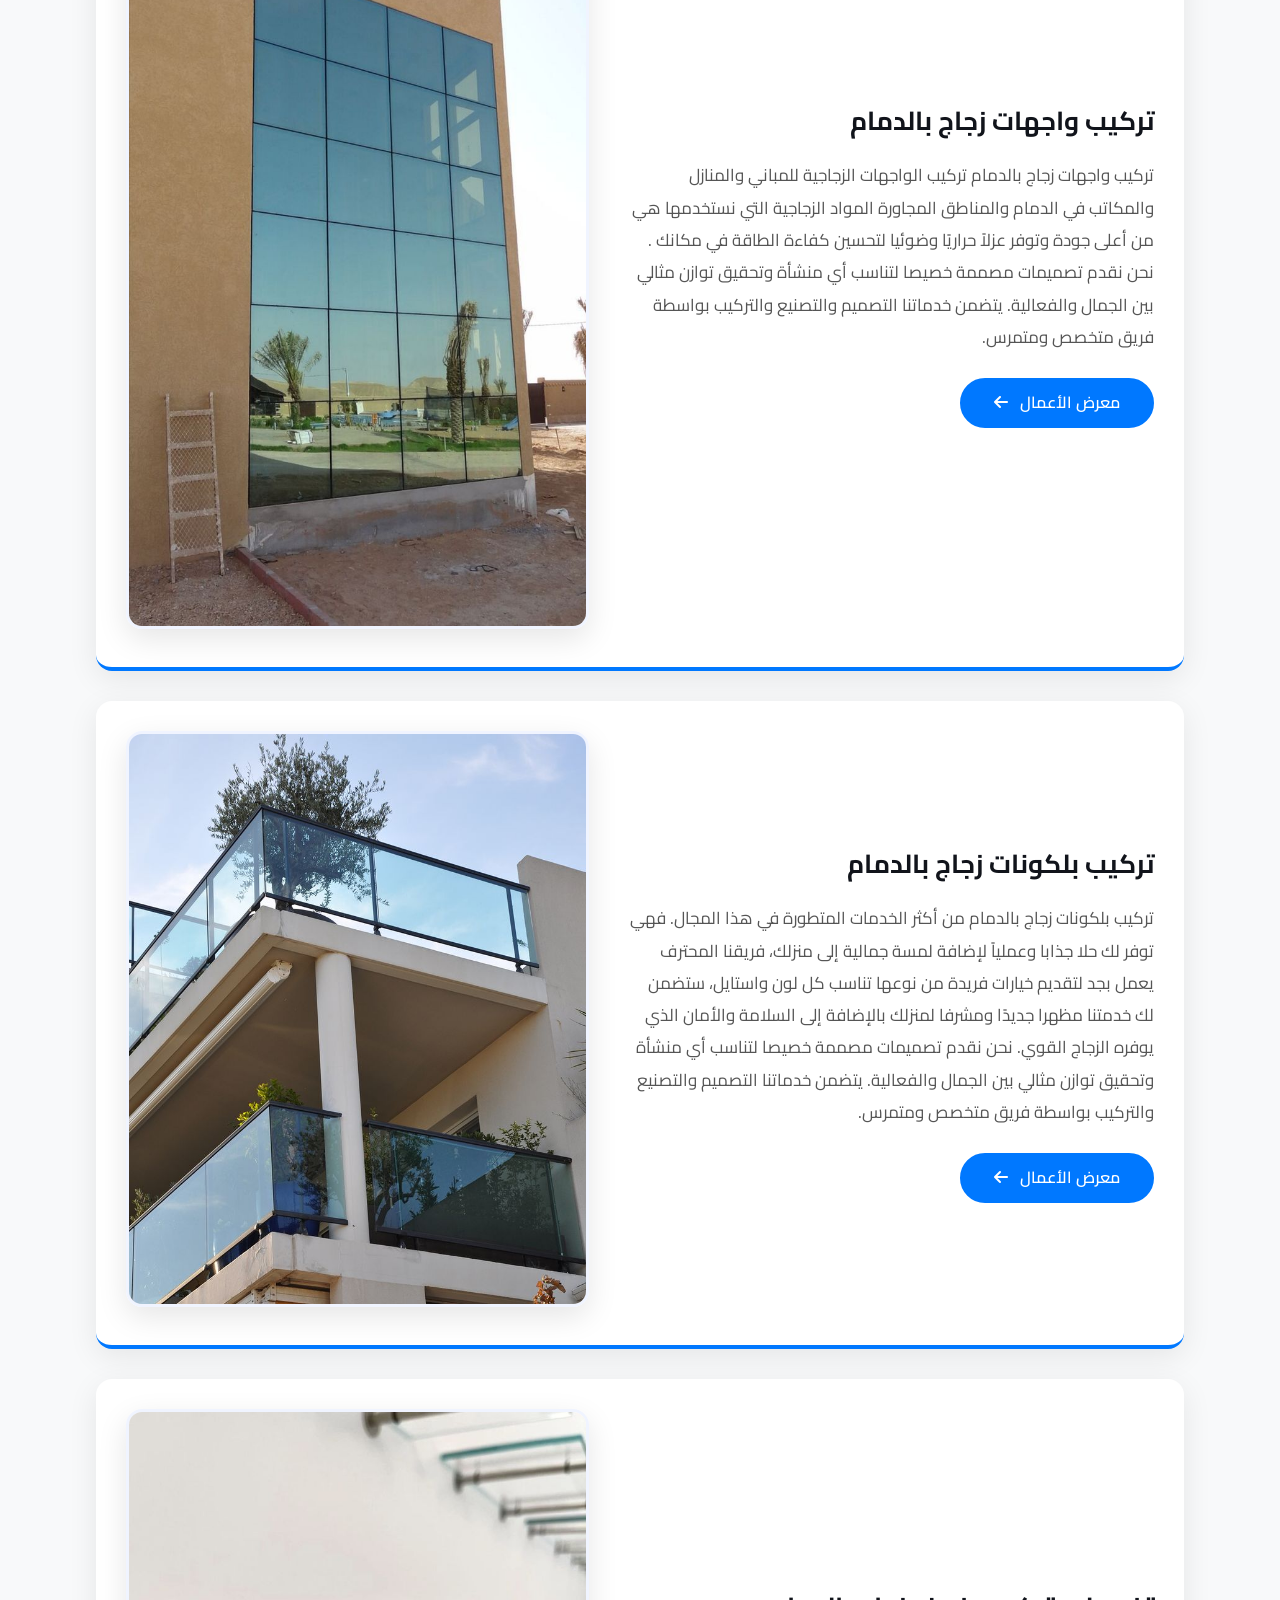
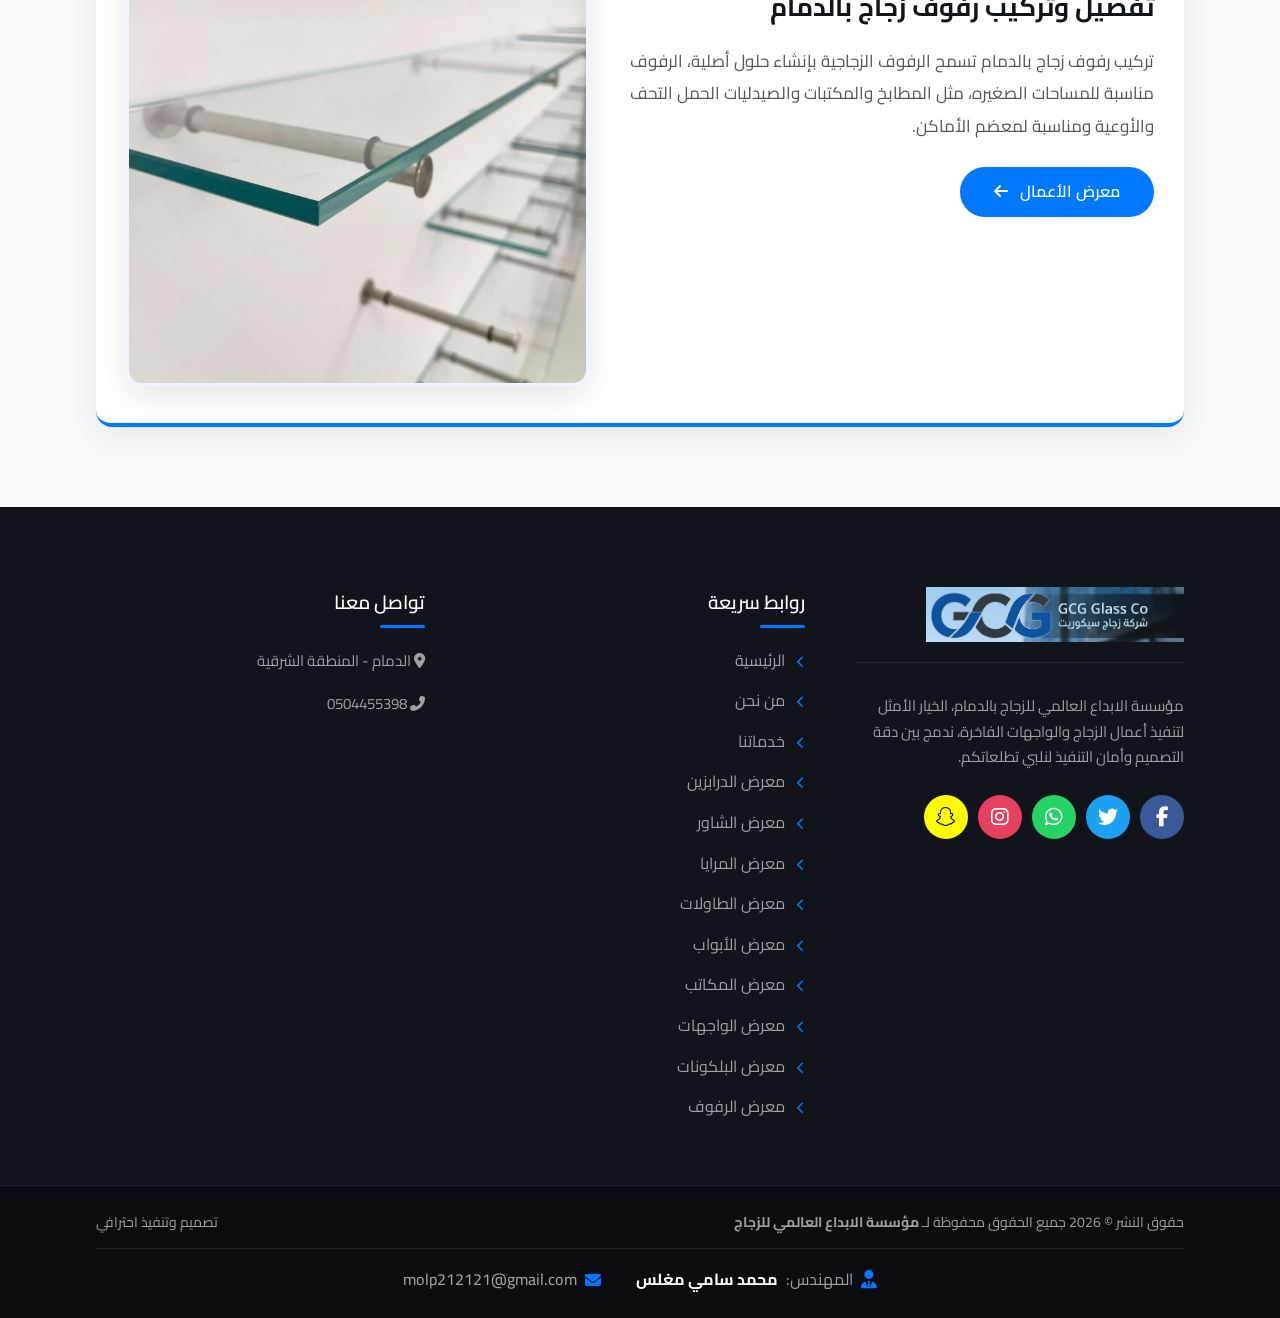
==== commit 129b80c1: "Add files via upload" ====
--- a/index.html
+++ b/index.html
@@ -39,6 +39,7 @@
                     <li><a href="gallery-office.html">معرض المكاتب</a></li>
                     <li><a href="gallery-facade.html">معرض الواجهات</a></li>
                     <li><a href="gallery-balcony.html">معرض البلكونات</a></li>
+                    <li><a href="gallery-shelf.html">معرض الرفوف</a></li> <!-- ✅ رابط جديد -->
                     <li><a href="index.html#contact">اتصل بنا</a></li>
                 </ul>
             </nav>
@@ -52,10 +53,7 @@
             <h1>تركيب زجاج سيكوريت متكاملة بالدمام والشرقية 0504455398</h1>
             <p>نحن متخصصون في توريد وتركيب الزجاج السيكوريت، الواجهات، الدرابزين، والشاورات بأعلى معايير الجودة والأمان.</p>
             <div class="hero-buttons">
-                <!-- زر تعرف علينا -->
                 <a href="index.html#about" class="btn-primary">تعرف علينا</a>
-                
-                <!-- مجموعة الواتساب + إنستجرام + سناب -->
                 <div class="hero-social-group">
                     <a href="https://wa.me/966504455398" target="_blank" class="btn-whatsapp">
                         <i class="fab fa-whatsapp"></i> تواصل عبر الواتساب
@@ -205,6 +203,21 @@
                             <h3>تركيب بلكونات زجاج بالدمام</h3>
                             <p>تركيب بلكونات زجاج بالدمام من أكثر الخدمات المتطورة في هذا المجال. فهي توفر لك حلا جذابا وعملياً لإضافة لمسة جمالية إلى منزلك، فريقنا المحترف يعمل بجد لتقديم خيارات فريدة من نوعها تناسب كل لون واستايل، ستضمن لك خدمتنا مظهرا جديدًا ومشرفا لمنزلك بالإضافة إلى السلامة والأمان الذي يوفره الزجاج القوي. نحن نقدم تصميمات مصممة خصيصا لتناسب أي منشأة وتحقيق توازن مثالي بين الجمال والفعالية. يتضمن خدماتنا التصميم والتصنيع والتركيب بواسطة فريق متخصص ومتمرس.</p>
                             <a href="gallery-balcony.html" target="_blank" class="btn-gallery">معرض الأعمال <i class="fas fa-arrow-left"></i></a>
+                        </div>
+                    </div>
+                </div>
+
+                <!-- ===== الخدمة التاسعة (رفوف) - صورة يمين / نص يسار (service-reverse) ===== -->
+                <div class="service-card service-featured service-reverse">
+                    <div class="service-row">
+                        <div class="service-col-img">
+                            <!-- ✅ الصورة التعريفية للرفوف هي WS7.jpeg -->
+                            <img src="WS7.jpeg" alt="تفصيل وتركيب رفوف زجاج بالدمام" class="service-img">
+                        </div>
+                        <div class="service-col-text">
+                            <h3>تفصيل وتركيب رفوف زجاج بالدمام</h3>
+                            <p>تركيب رفوف زجاج بالدمام تسمح الرفوف الزجاجية بإنشاء حلول أصلية، الرفوف مناسبة للمساحات الصغيره، مثل المطابخ والمكتبات والصيدليات الحمل التحف والأوعية ومناسبة لمعضم الأماكن.</p>
+                            <a href="gallery-shelf.html" target="_blank" class="btn-gallery">معرض الأعمال <i class="fas fa-arrow-left"></i></a>
                         </div>
                     </div>
                 </div>
@@ -246,6 +259,7 @@
                     <li><a href="gallery-office.html"><i class="fas fa-chevron-left"></i> معرض المكاتب</a></li>
                     <li><a href="gallery-facade.html"><i class="fas fa-chevron-left"></i> معرض الواجهات</a></li>
                     <li><a href="gallery-balcony.html"><i class="fas fa-chevron-left"></i> معرض البلكونات</a></li>
+                    <li><a href="gallery-shelf.html"><i class="fas fa-chevron-left"></i> معرض الرفوف</a></li> <!-- ✅ رابط جديد -->
                 </ul>
             </div>
 
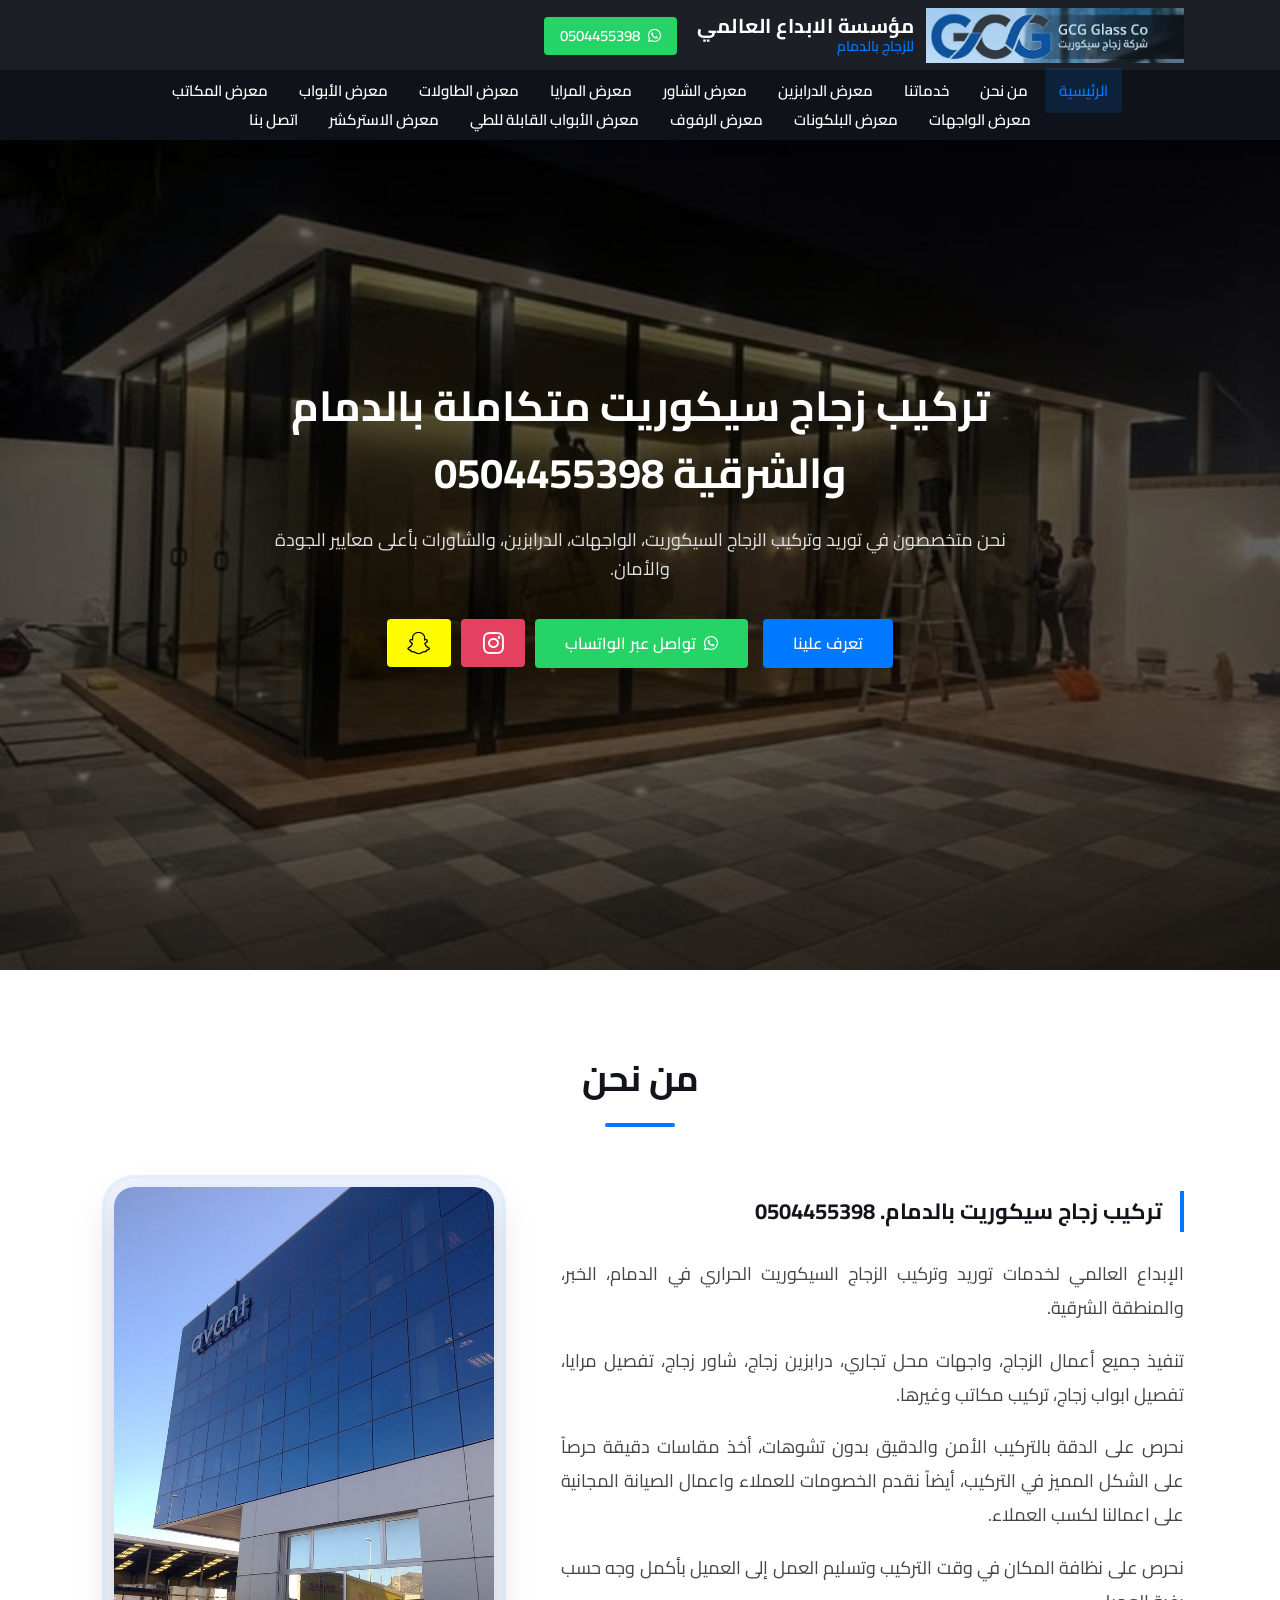
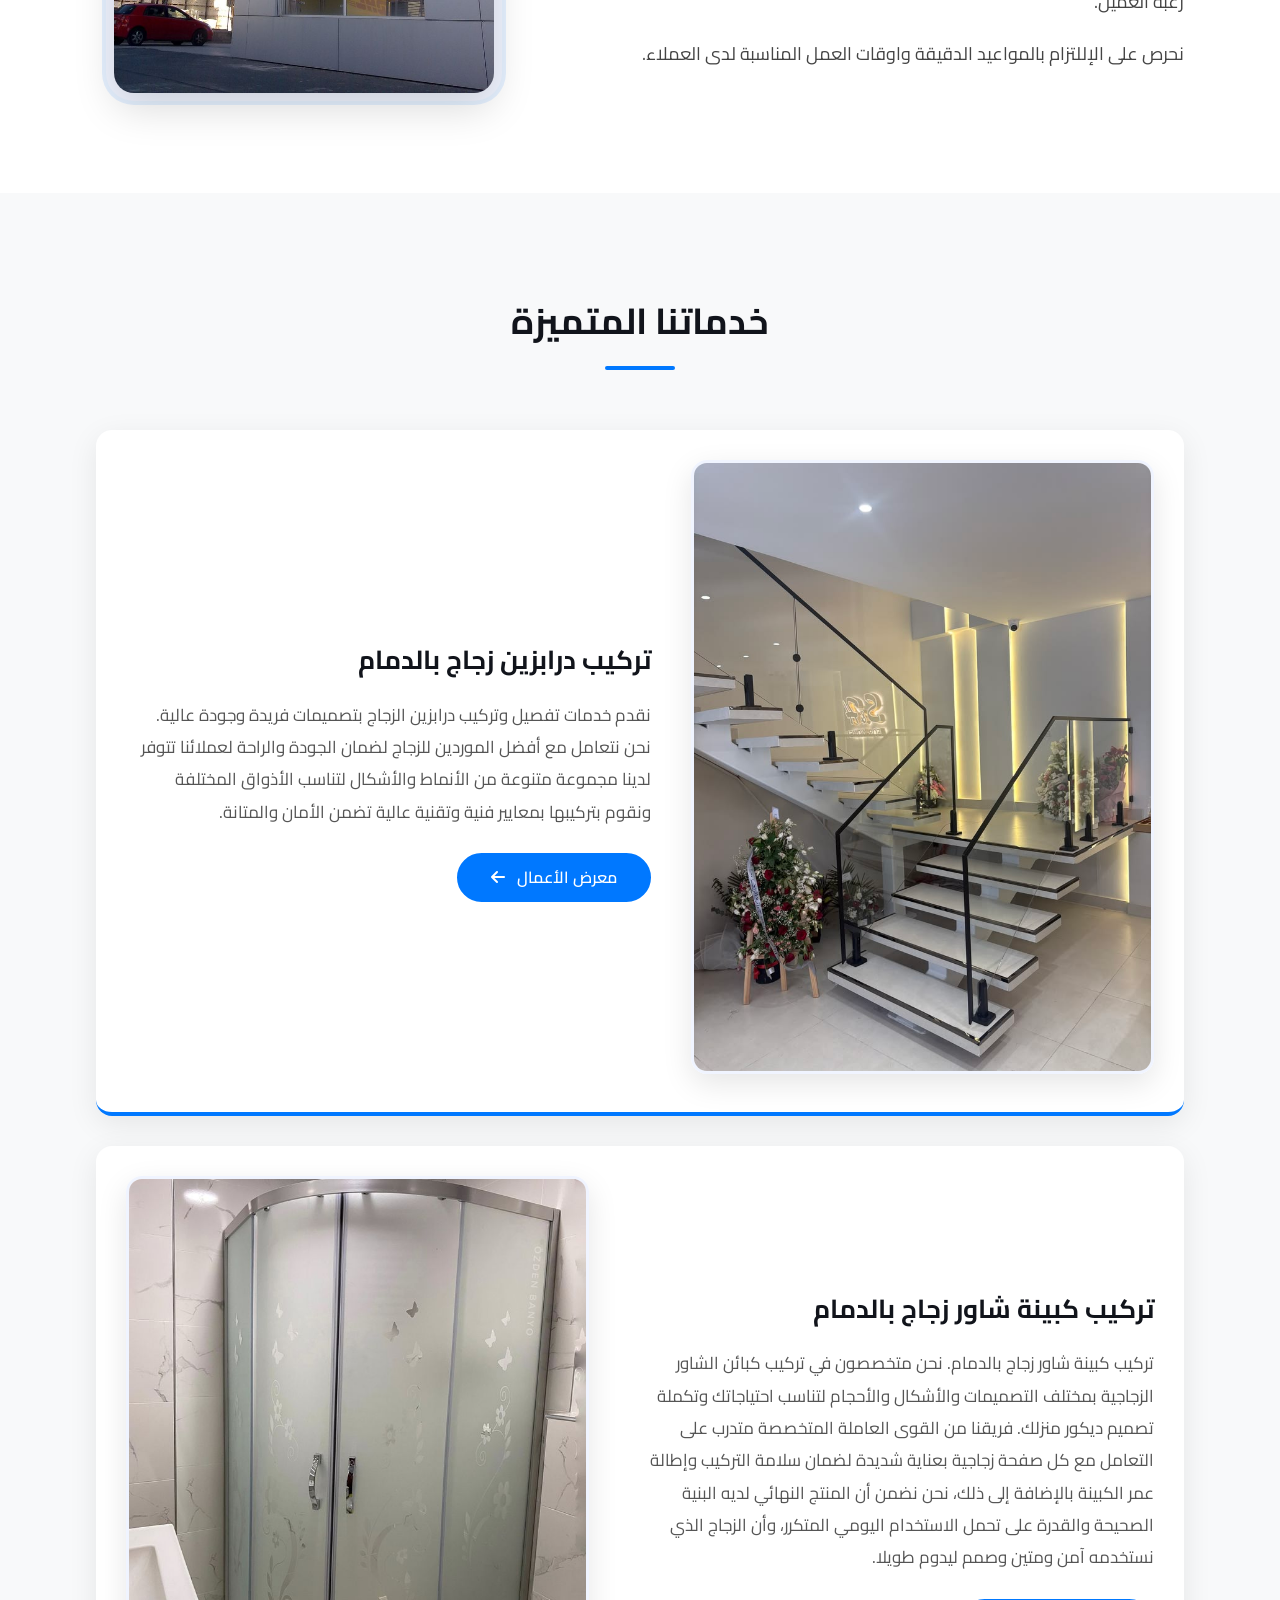
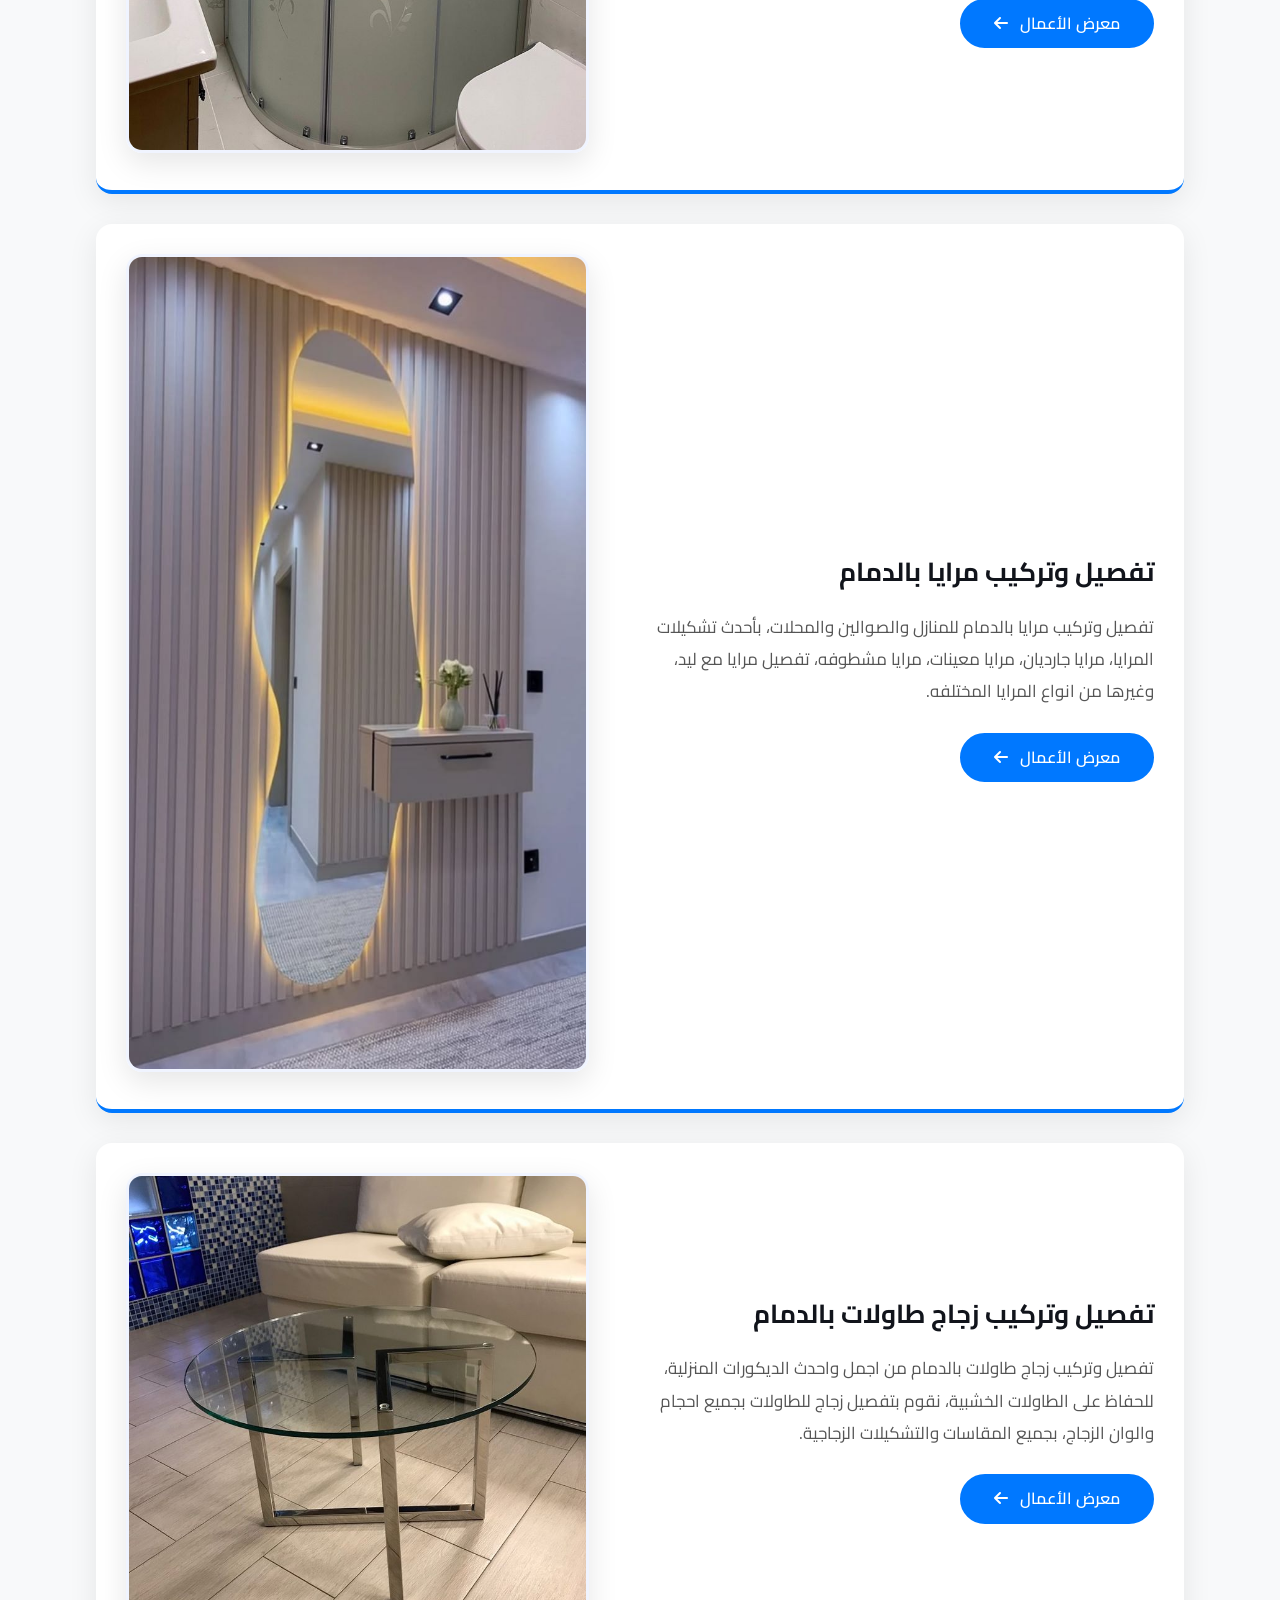
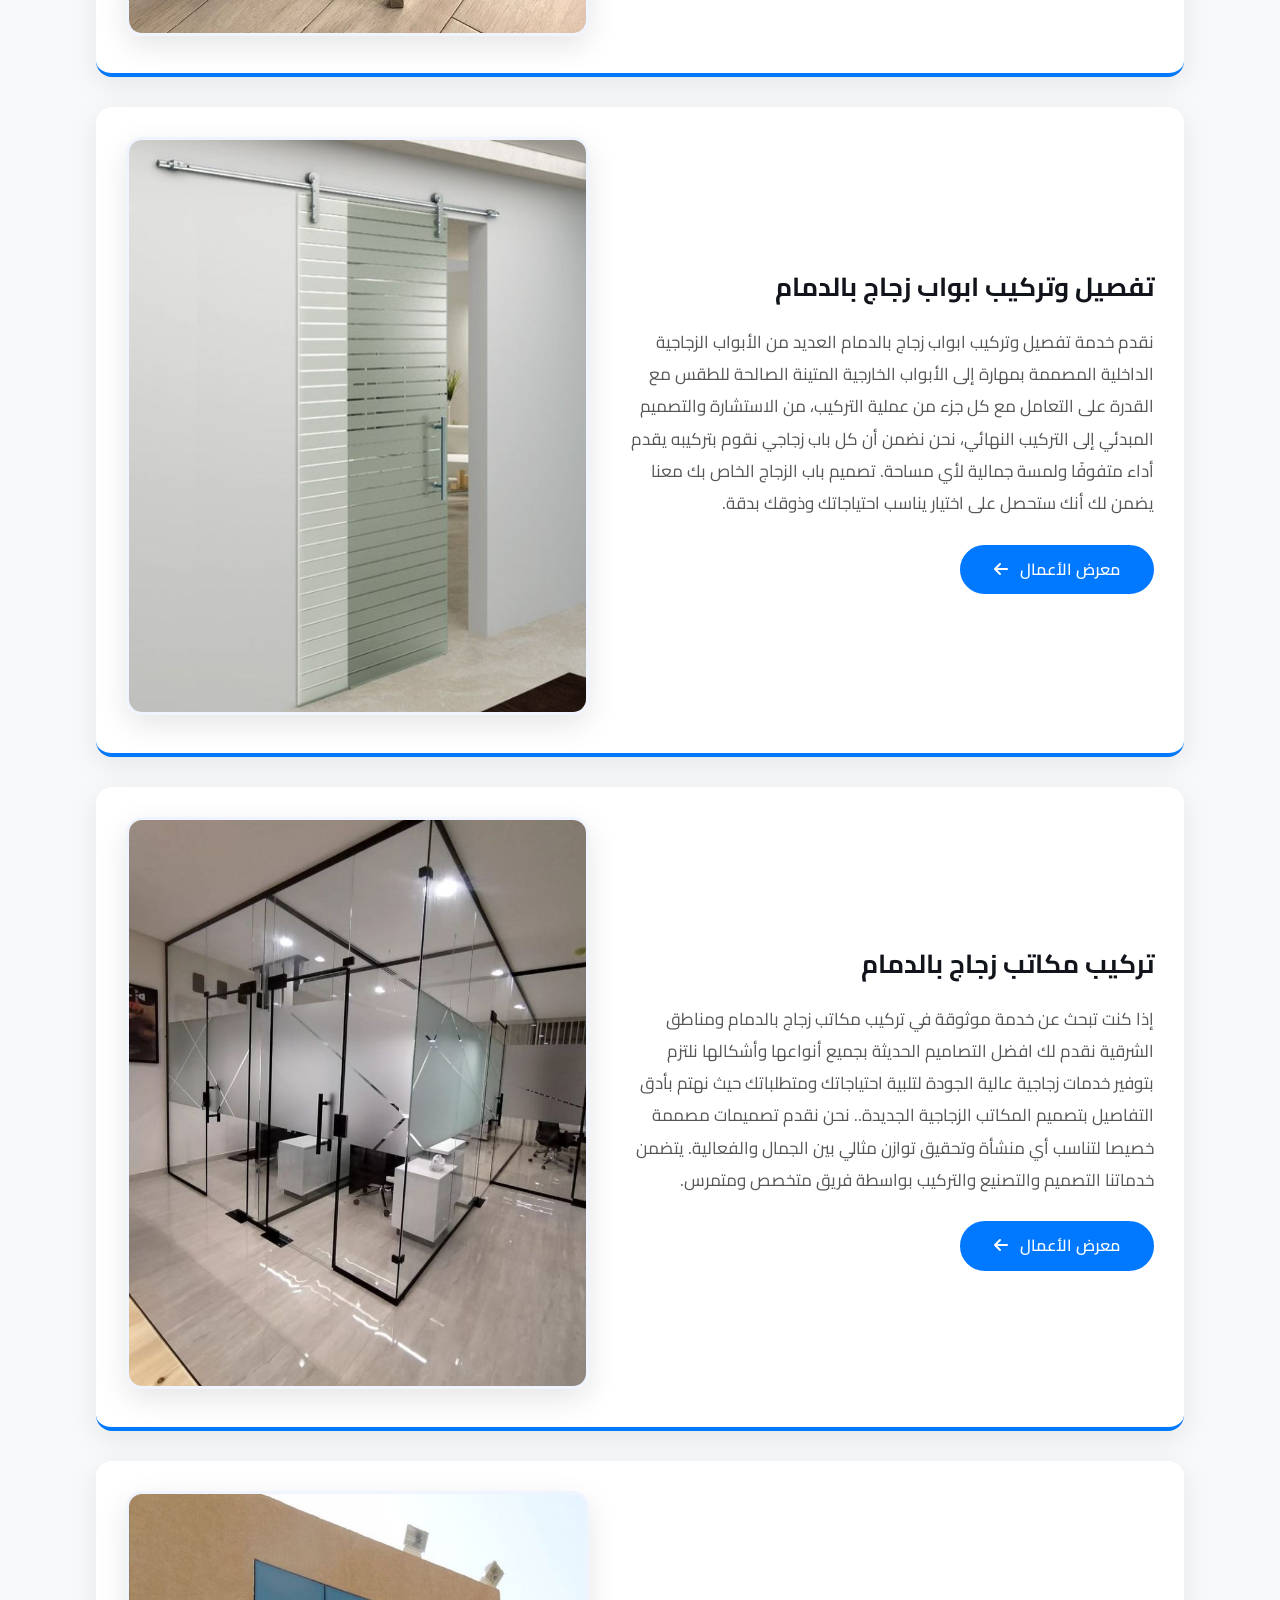
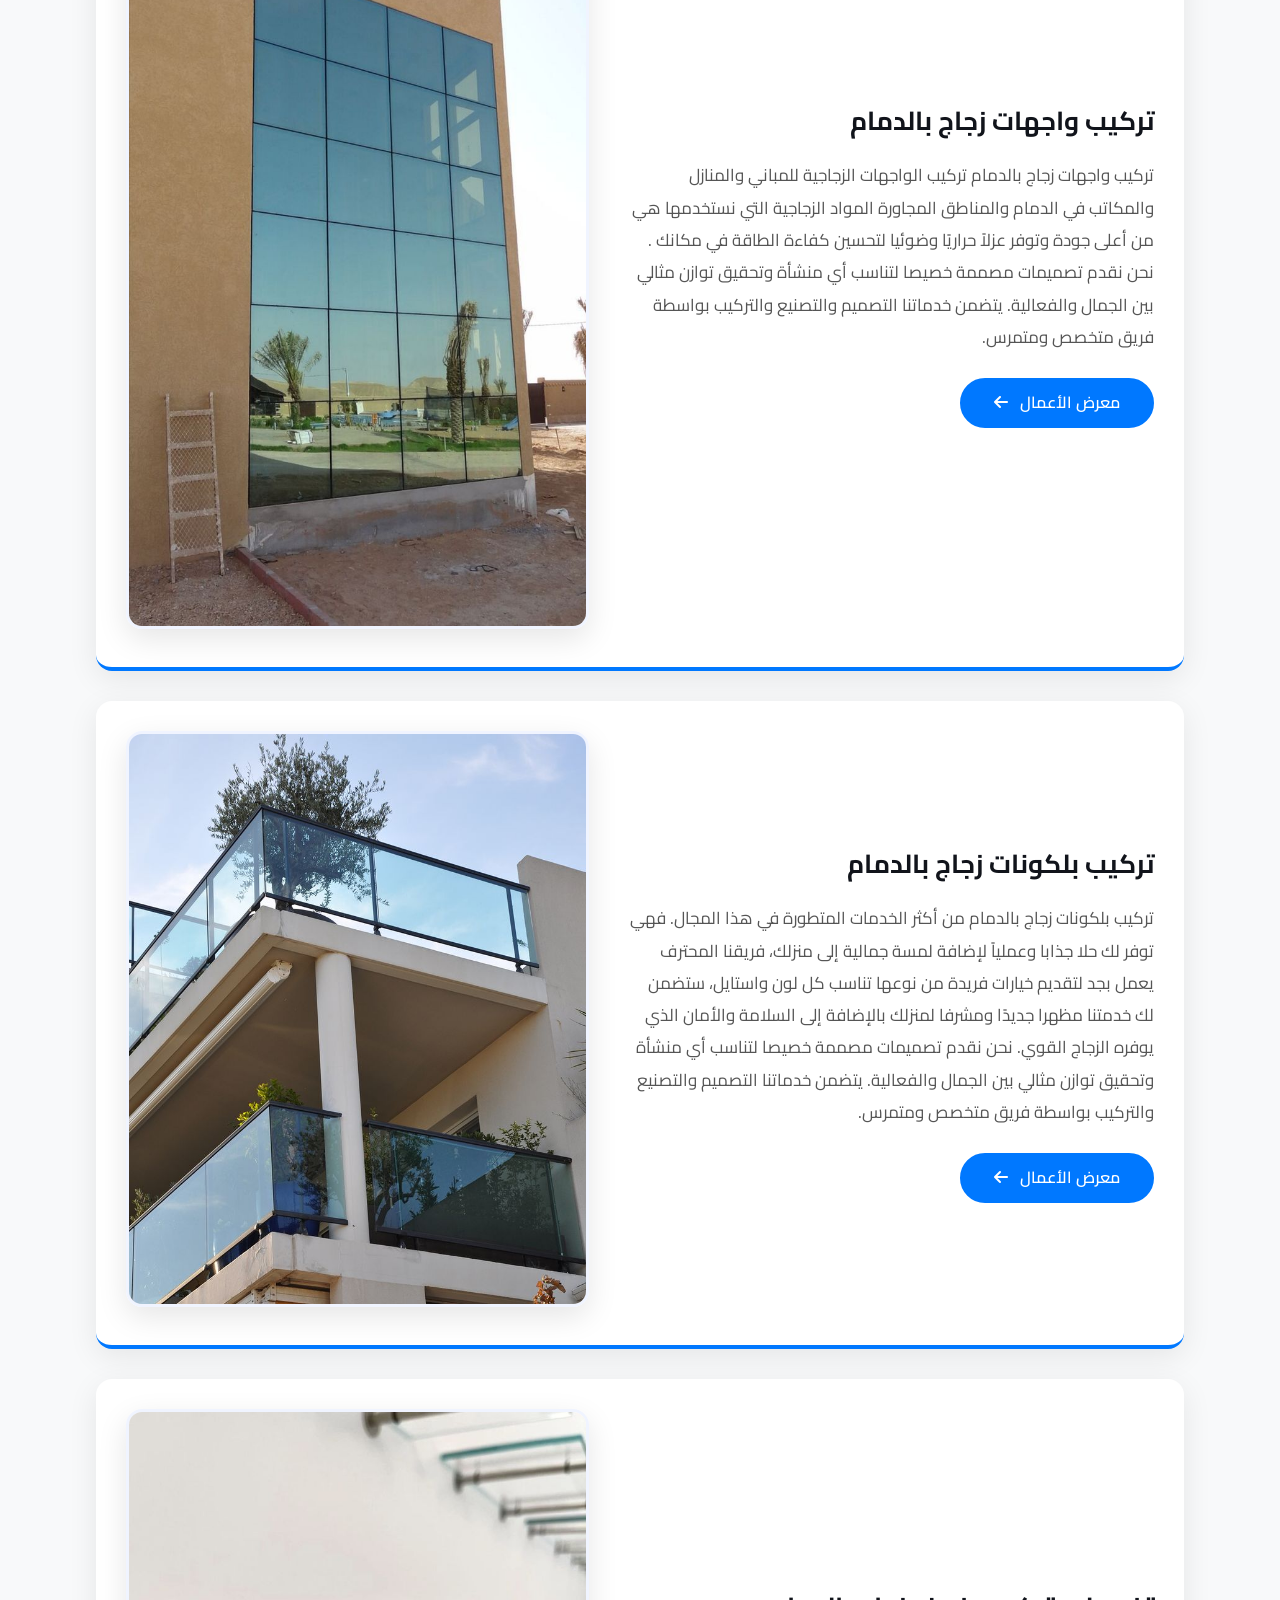
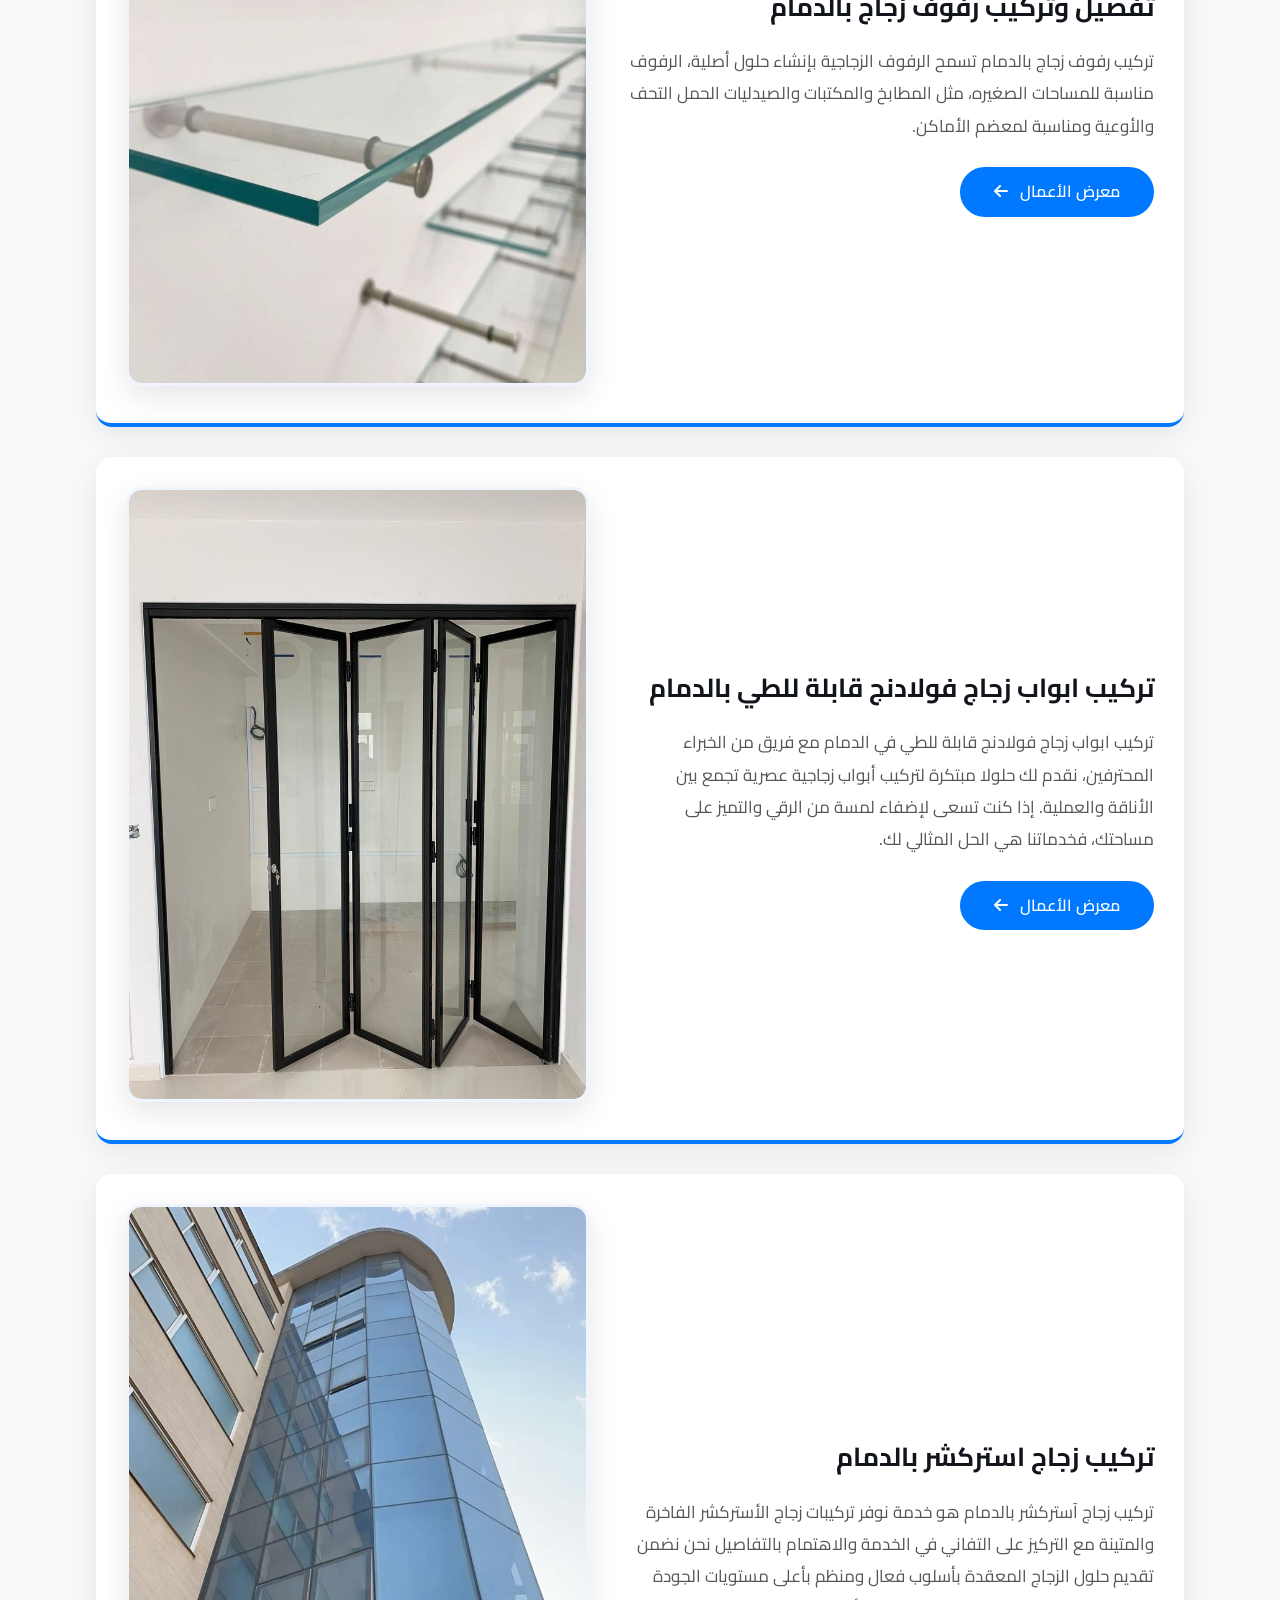
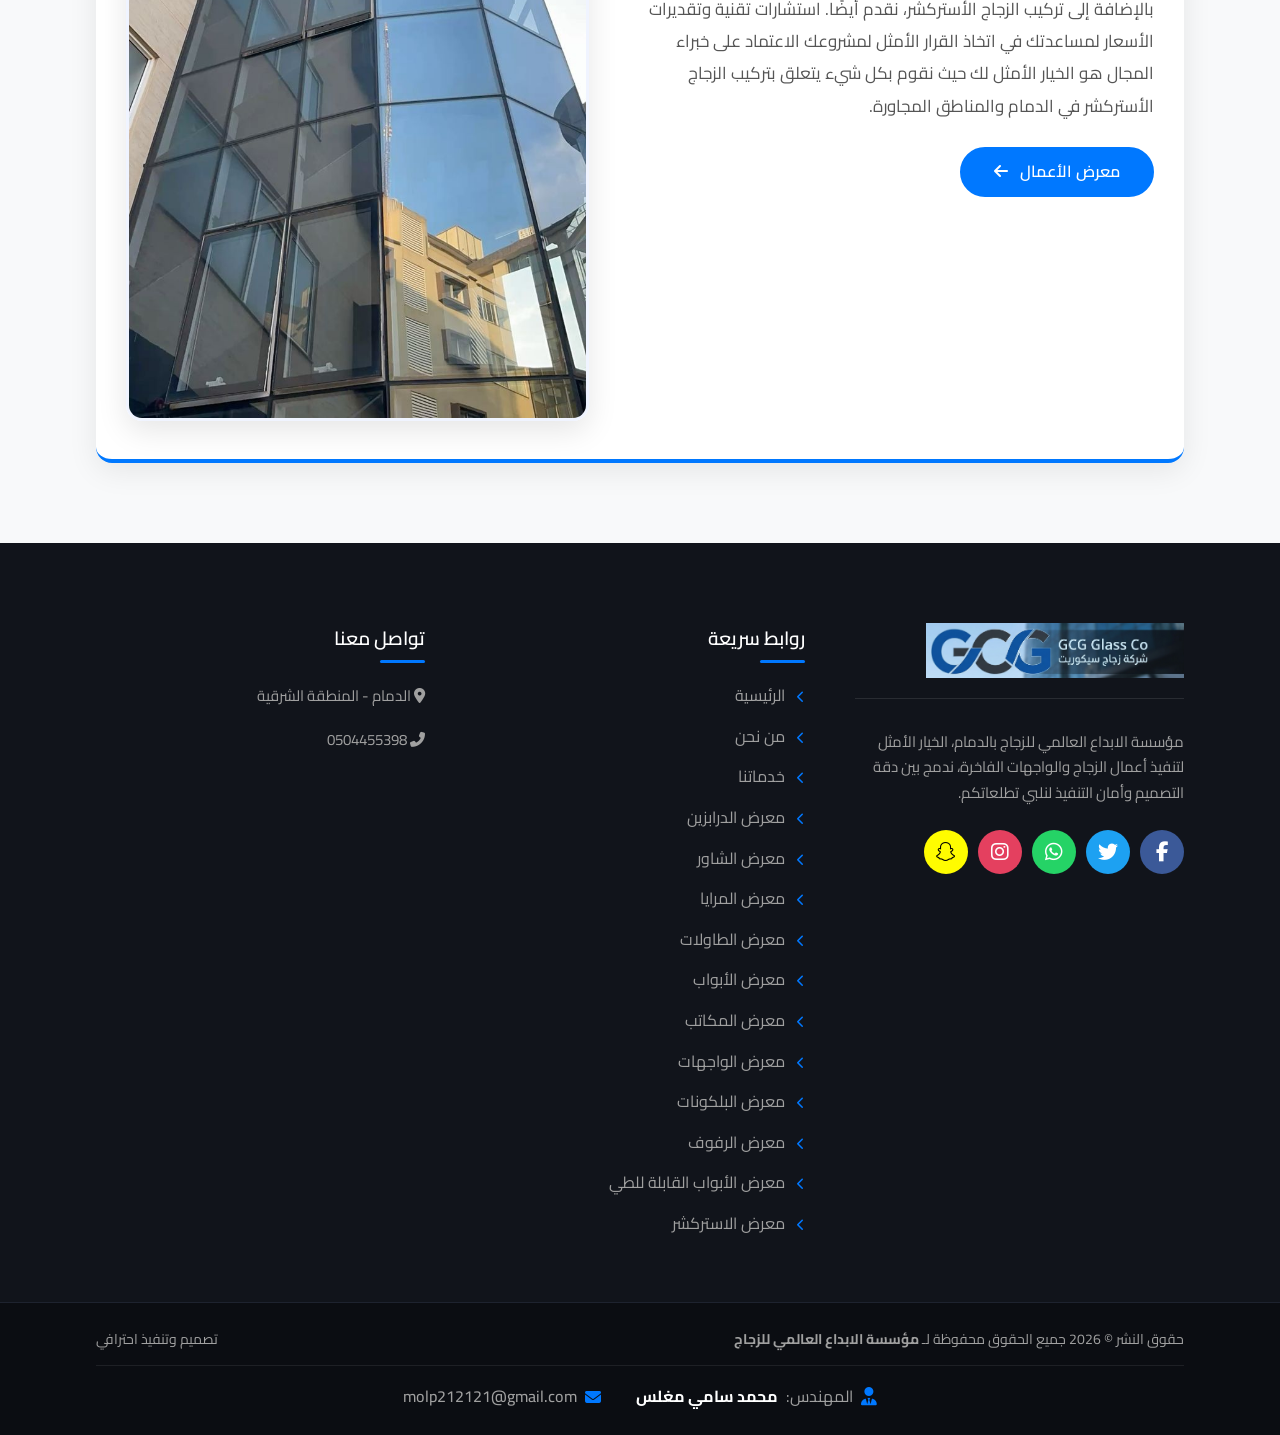
==== commit fa49a874: "Add files via upload" ====
--- a/index.html
+++ b/index.html
@@ -39,7 +39,9 @@
                     <li><a href="gallery-office.html">معرض المكاتب</a></li>
                     <li><a href="gallery-facade.html">معرض الواجهات</a></li>
                     <li><a href="gallery-balcony.html">معرض البلكونات</a></li>
-                    <li><a href="gallery-shelf.html">معرض الرفوف</a></li> <!-- ✅ رابط جديد -->
+                    <li><a href="gallery-shelves.html">معرض الرفوف</a></li>
+                    <li><a href="gallery-folding-doors.html">معرض الأبواب القابلة للطي</a></li>
+                    <li><a href="gallery-structure.html">معرض الاستركشر</a></li>
                     <li><a href="index.html#contact">اتصل بنا</a></li>
                 </ul>
             </nav>
@@ -207,17 +209,44 @@
                     </div>
                 </div>
 
-                <!-- ===== الخدمة التاسعة (رفوف) - صورة يمين / نص يسار (service-reverse) ===== -->
-                <div class="service-card service-featured service-reverse">
-                    <div class="service-row">
-                        <div class="service-col-img">
-                            <!-- ✅ الصورة التعريفية للرفوف هي WS7.jpeg -->
+                <!-- ===== الخدمة التاسعة (رفوف) ===== -->
+                <div class="service-card service-featured service-reverse">
+                    <div class="service-row">
+                        <div class="service-col-img">
                             <img src="WS7.jpeg" alt="تفصيل وتركيب رفوف زجاج بالدمام" class="service-img">
                         </div>
                         <div class="service-col-text">
                             <h3>تفصيل وتركيب رفوف زجاج بالدمام</h3>
                             <p>تركيب رفوف زجاج بالدمام تسمح الرفوف الزجاجية بإنشاء حلول أصلية، الرفوف مناسبة للمساحات الصغيره، مثل المطابخ والمكتبات والصيدليات الحمل التحف والأوعية ومناسبة لمعضم الأماكن.</p>
-                            <a href="gallery-shelf.html" target="_blank" class="btn-gallery">معرض الأعمال <i class="fas fa-arrow-left"></i></a>
+                            <a href="gallery-shelves.html" target="_blank" class="btn-gallery">معرض الأعمال <i class="fas fa-arrow-left"></i></a>
+                        </div>
+                    </div>
+                </div>
+
+                <!-- ===== الخدمة العاشرة (أبواب فولادنج) ===== -->
+                <div class="service-card service-featured service-reverse">
+                    <div class="service-row">
+                        <div class="service-col-img">
+                            <img src="WR8.jpeg" alt="تركيب ابواب زجاج فولادنج قابلة للطي بالدمام" class="service-img">
+                        </div>
+                        <div class="service-col-text">
+                            <h3>تركيب ابواب زجاج فولادنج قابلة للطي بالدمام</h3>
+                            <p>تركيب ابواب زجاج فولادنج قابلة للطي في الدمام مع فريق من الخبراء المحترفين، نقدم لك حلولا مبتكرة لتركيب أبواب زجاجية عصرية تجمع بين الأناقة والعملية. إذا كنت تسعى لإضفاء لمسة من الرقي والتميز على مساحتك، فخدماتنا هي الحل المثالي لك.</p>
+                            <a href="gallery-folding-doors.html" target="_blank" class="btn-gallery">معرض الأعمال <i class="fas fa-arrow-left"></i></a>
+                        </div>
+                    </div>
+                </div>
+
+                <!-- ===== الخدمة الحادية عشرة (استركشر) - صورة يمين / نص يسار ===== -->
+                <div class="service-card service-featured service-reverse">
+                    <div class="service-row">
+                        <div class="service-col-img">
+                            <img src="WT16.jpeg" alt="تركيب زجاج استركشر بالدمام" class="service-img">
+                        </div>
+                        <div class="service-col-text">
+                            <h3>تركيب زجاج استركشر بالدمام</h3>
+                            <p>تركيب زجاج آستركشر بالدمام هو خدمة نوفر تركيبات زجاج الأستركشر الفاخرة والمتينة مع التركيز على التفاني في الخدمة والاهتمام بالتفاصيل نحن نضمن تقديم حلول الزجاج المعقدة بأسلوب فعال ومنظم بأعلى مستويات الجودة بالإضافة إلى تركيب الزجاج الأستركشر، نقدم أيضًا. استشارات تقنية وتقديرات الأسعار لمساعدتك في اتخاذ القرار الأمثل لمشروعك الاعتماد على خبراء المجال هو الخيار الأمثل لك حيث نقوم بكل شيء يتعلق بتركيب الزجاج الأستركشر في الدمام والمناطق المجاورة.</p>
+                            <a href="gallery-structure.html" target="_blank" class="btn-gallery">معرض الأعمال <i class="fas fa-arrow-left"></i></a>
                         </div>
                     </div>
                 </div>
@@ -234,8 +263,6 @@
                     <img src="612.png" alt="GCG Glass Logo" class="logo-img-footer">
                 </div>
                 <p>مؤسسة الابداع العالمي للزجاج بالدمام، الخيار الأمثل لتنفيذ أعمال الزجاج والواجهات الفاخرة، ندمج بين دقة التصميم وأمان التنفيذ لنلبي تطلعاتكم.</p>
-                
-                <!-- ===== أيقونات التواصل الاجتماعي في الفوتر ===== -->
                 <div class="social-links">
                     <a href="#" class="facebook"><i class="fab fa-facebook-f"></i></a>
                     <a href="#" class="twitter"><i class="fab fa-twitter"></i></a>
@@ -244,7 +271,6 @@
                     <a href="https://www.snapchat.com/add/glass_damam" target="_blank" class="snapchat"><i class="fab fa-snapchat-ghost"></i></a>
                 </div>
             </div>
-
             <div class="footer-col links-col">
                 <h4>روابط سريعة</h4>
                 <ul>
@@ -259,15 +285,15 @@
                     <li><a href="gallery-office.html"><i class="fas fa-chevron-left"></i> معرض المكاتب</a></li>
                     <li><a href="gallery-facade.html"><i class="fas fa-chevron-left"></i> معرض الواجهات</a></li>
                     <li><a href="gallery-balcony.html"><i class="fas fa-chevron-left"></i> معرض البلكونات</a></li>
-                    <li><a href="gallery-shelf.html"><i class="fas fa-chevron-left"></i> معرض الرفوف</a></li> <!-- ✅ رابط جديد -->
+                    <li><a href="gallery-shelves.html"><i class="fas fa-chevron-left"></i> معرض الرفوف</a></li>
+                    <li><a href="gallery-folding-doors.html"><i class="fas fa-chevron-left"></i> معرض الأبواب القابلة للطي</a></li>
+                    <li><a href="gallery-structure.html"><i class="fas fa-chevron-left"></i> معرض الاستركشر</a></li>
                 </ul>
             </div>
-
             <div class="footer-col contact-col">
                 <h4>تواصل معنا</h4>
                 <p><i class="fas fa-map-marker-alt"></i> الدمام - المنطقة الشرقية</p>
                 <p><i class="fas fa-phone-alt"></i> <a href="https://wa.me/966504455398" target="_blank">0504455398</a></p>
-                <!-- تم حذف البريد الإلكتروني ✅ -->
             </div>
         </div>
 
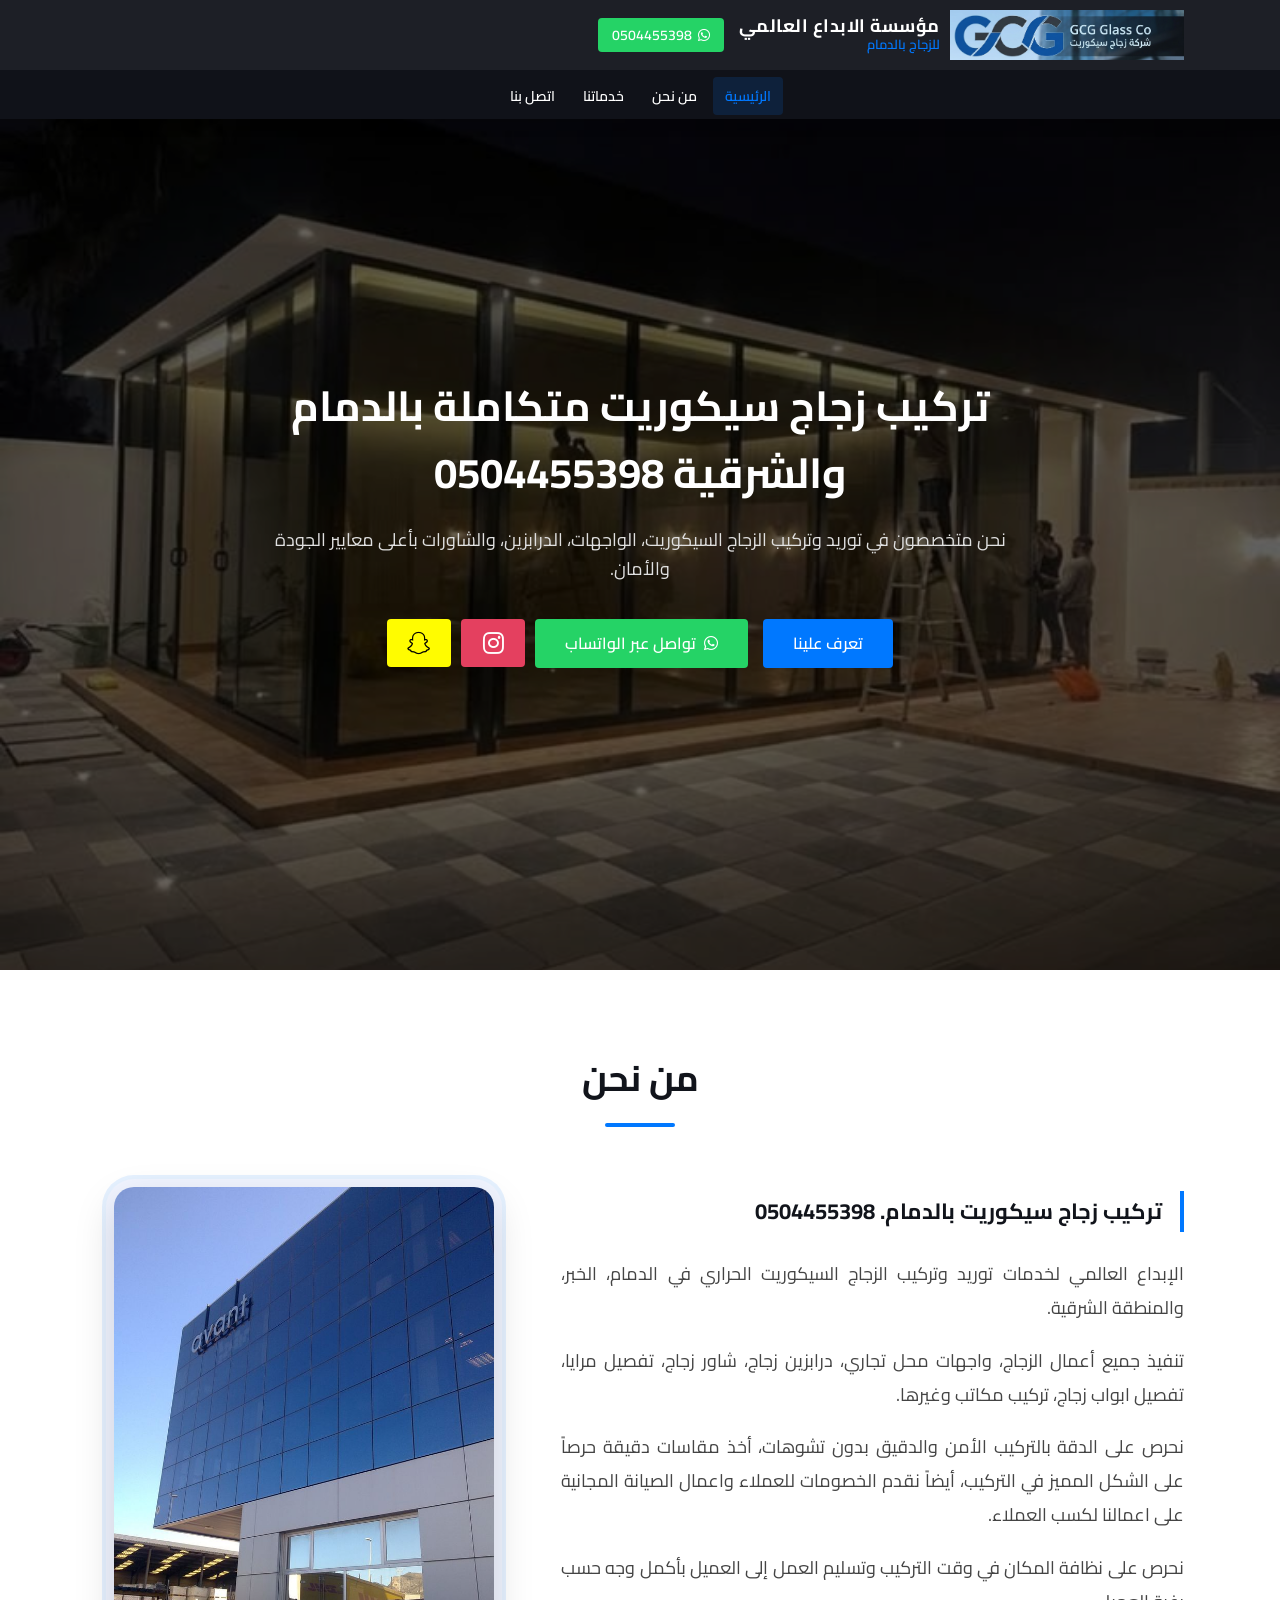
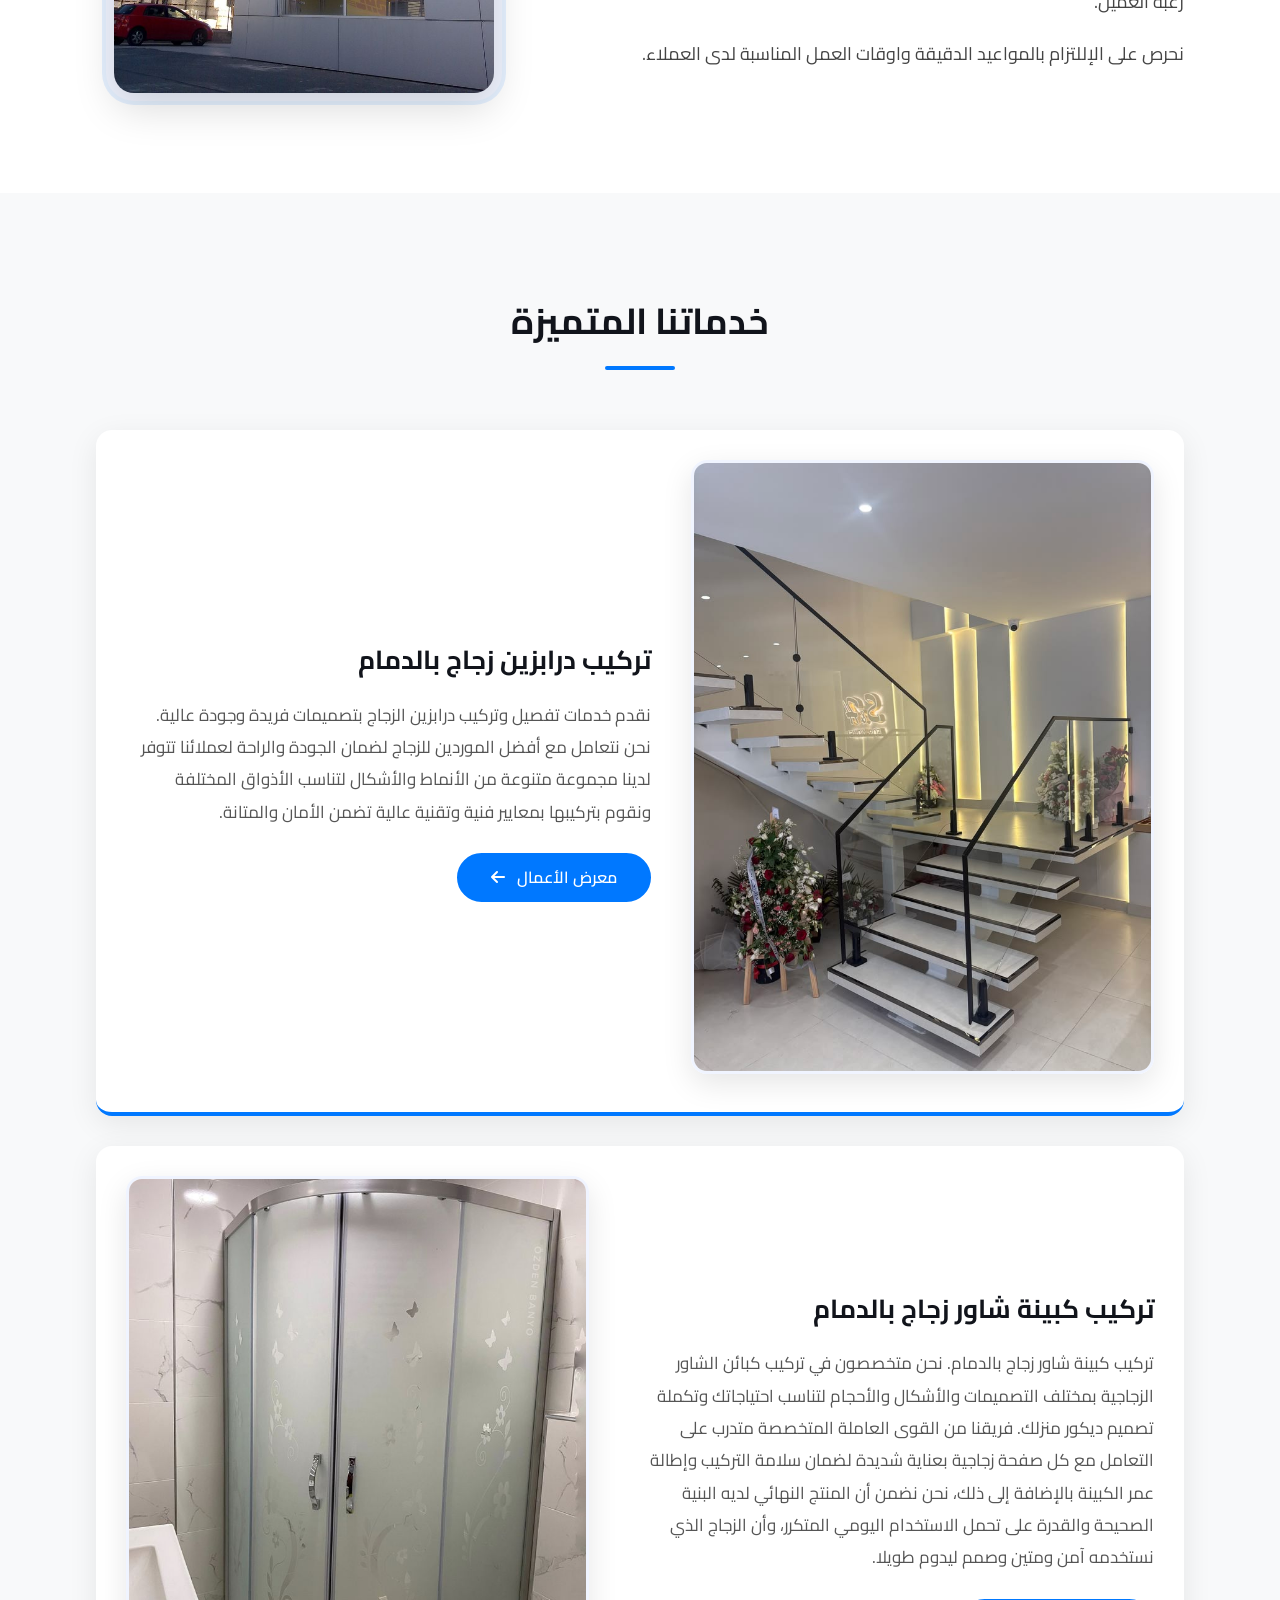
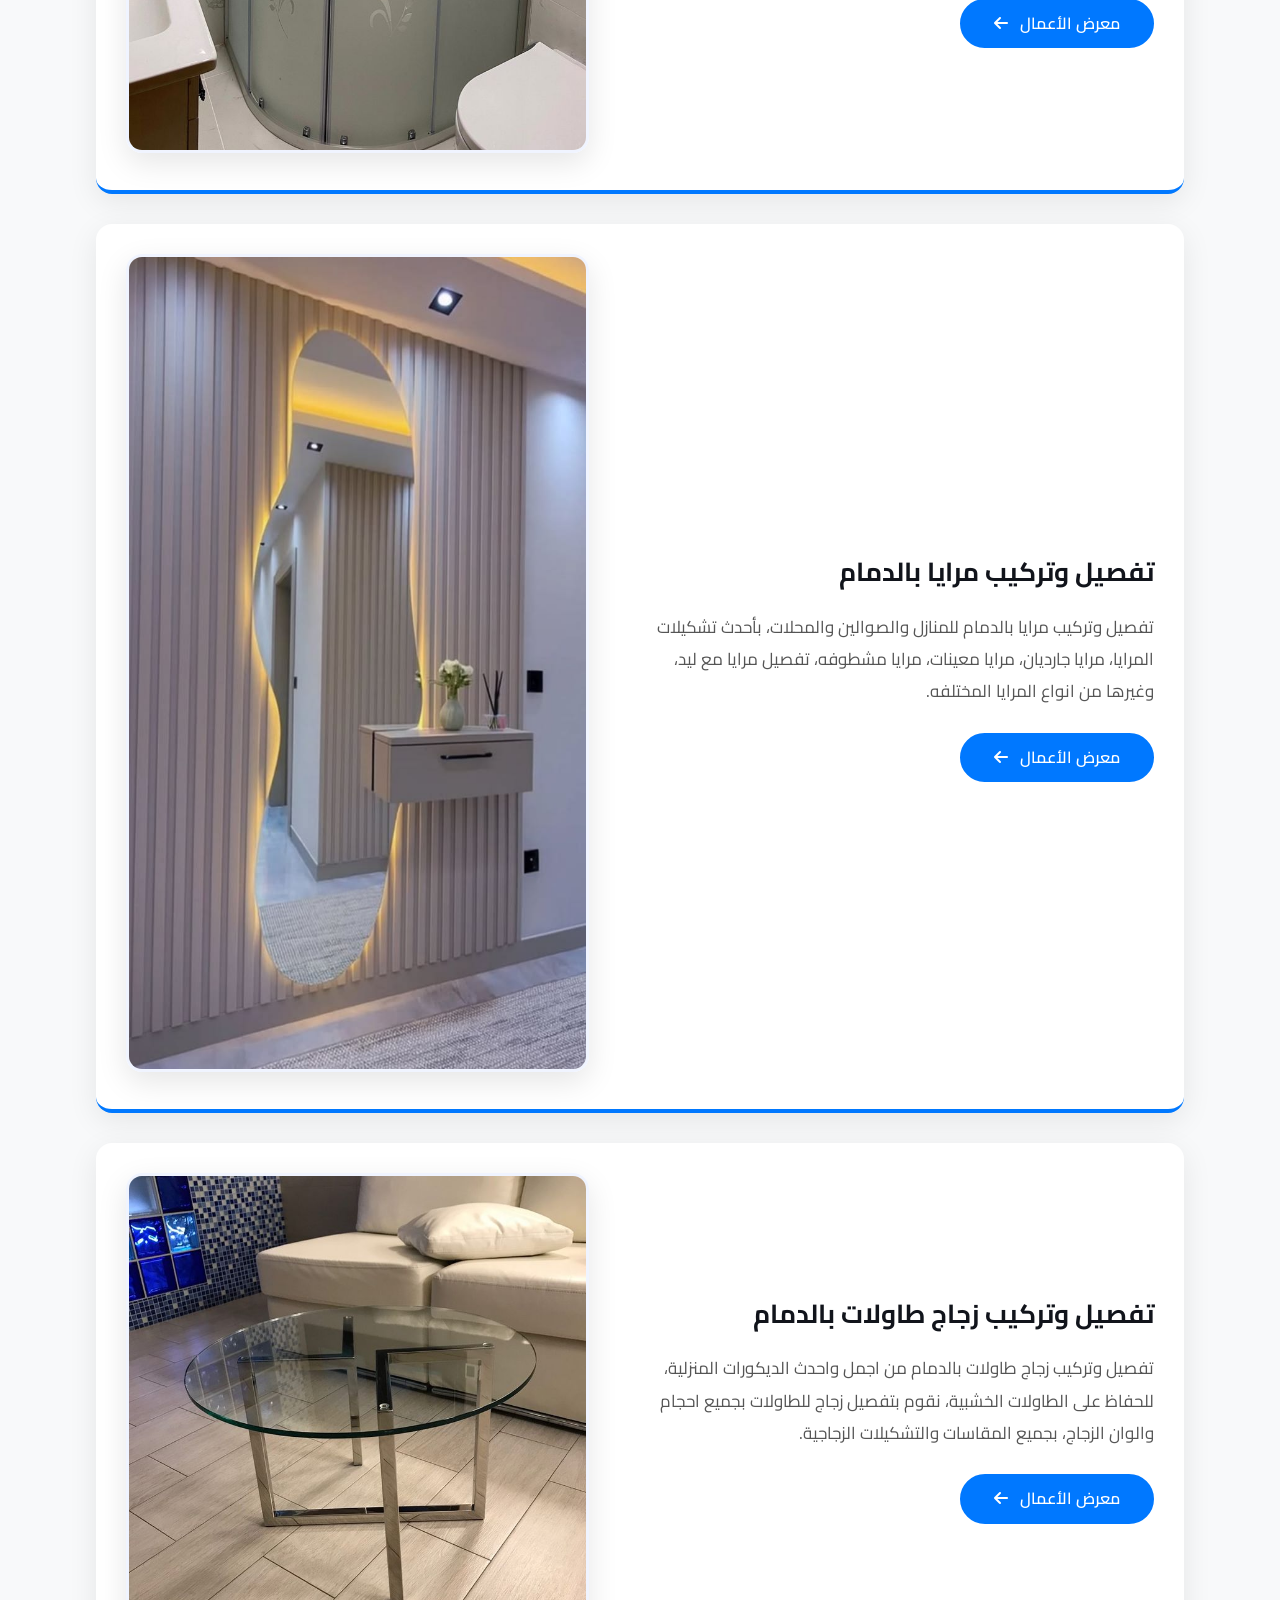
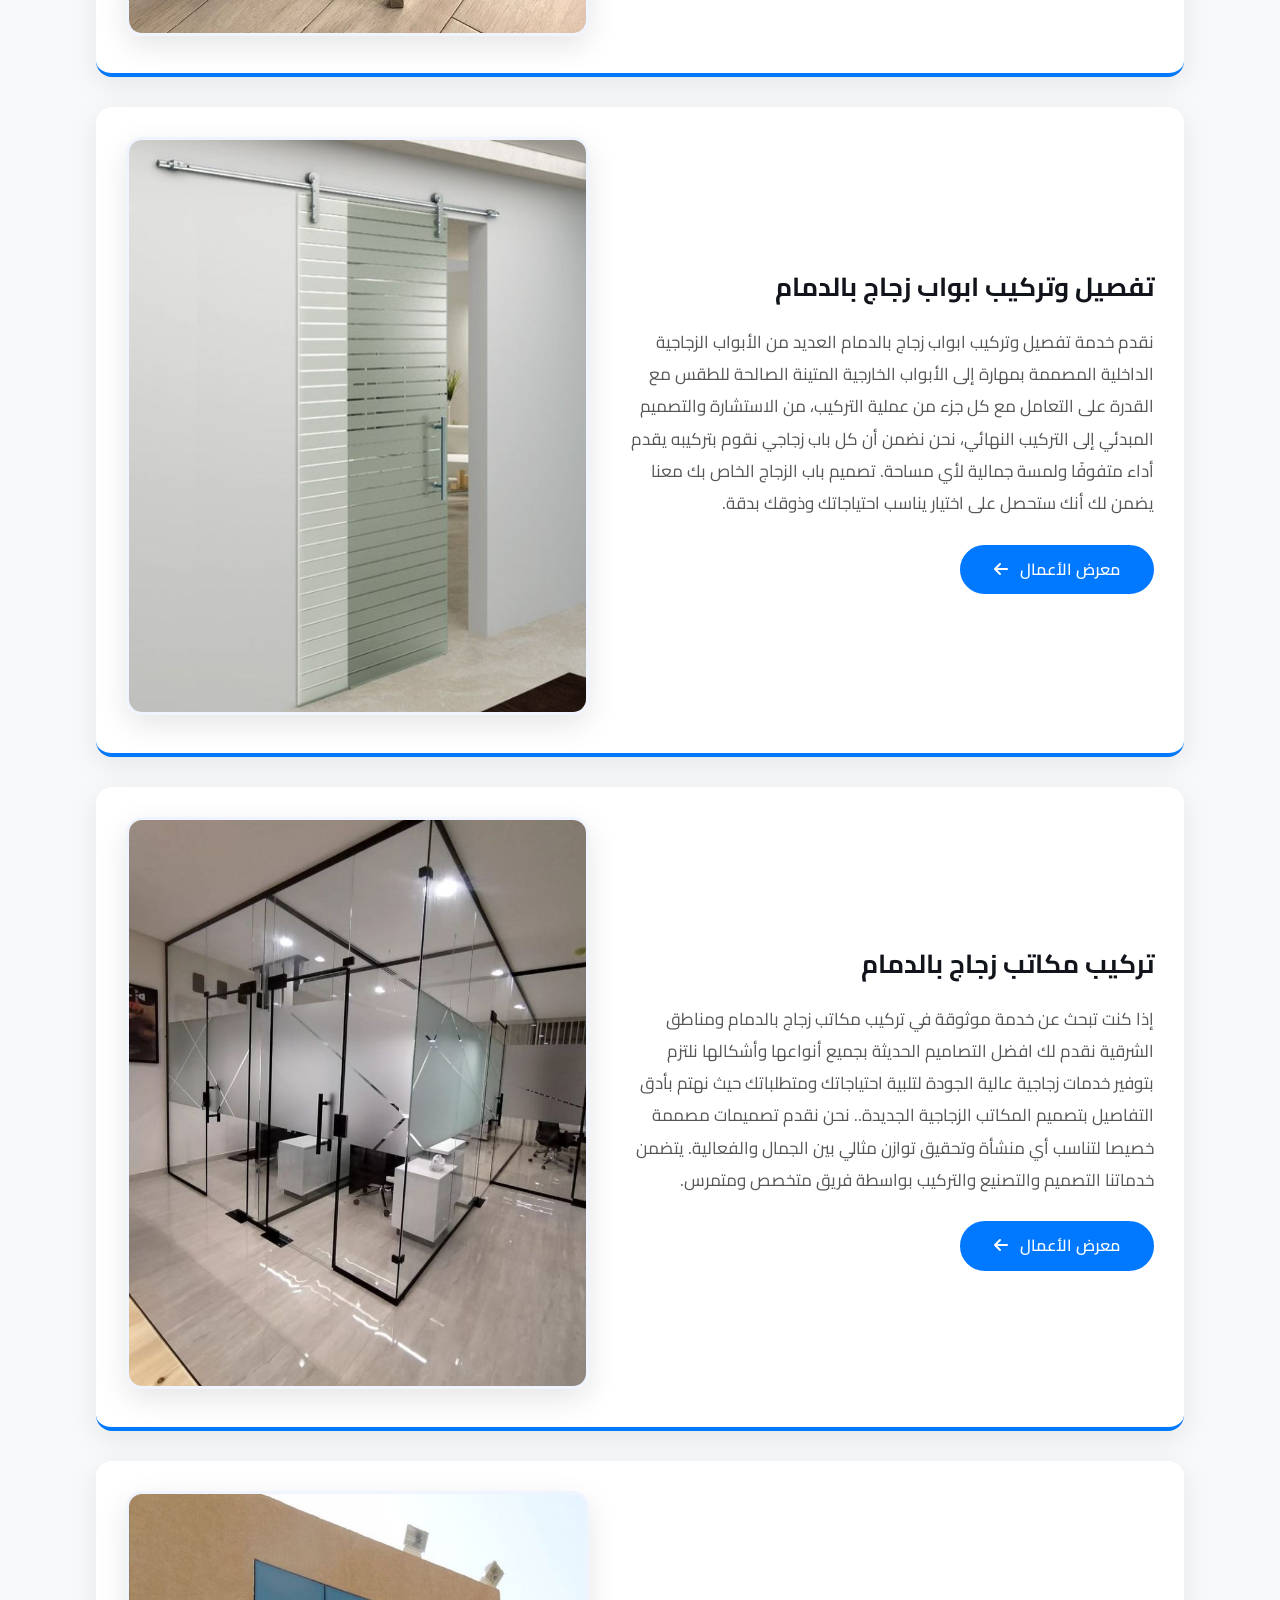
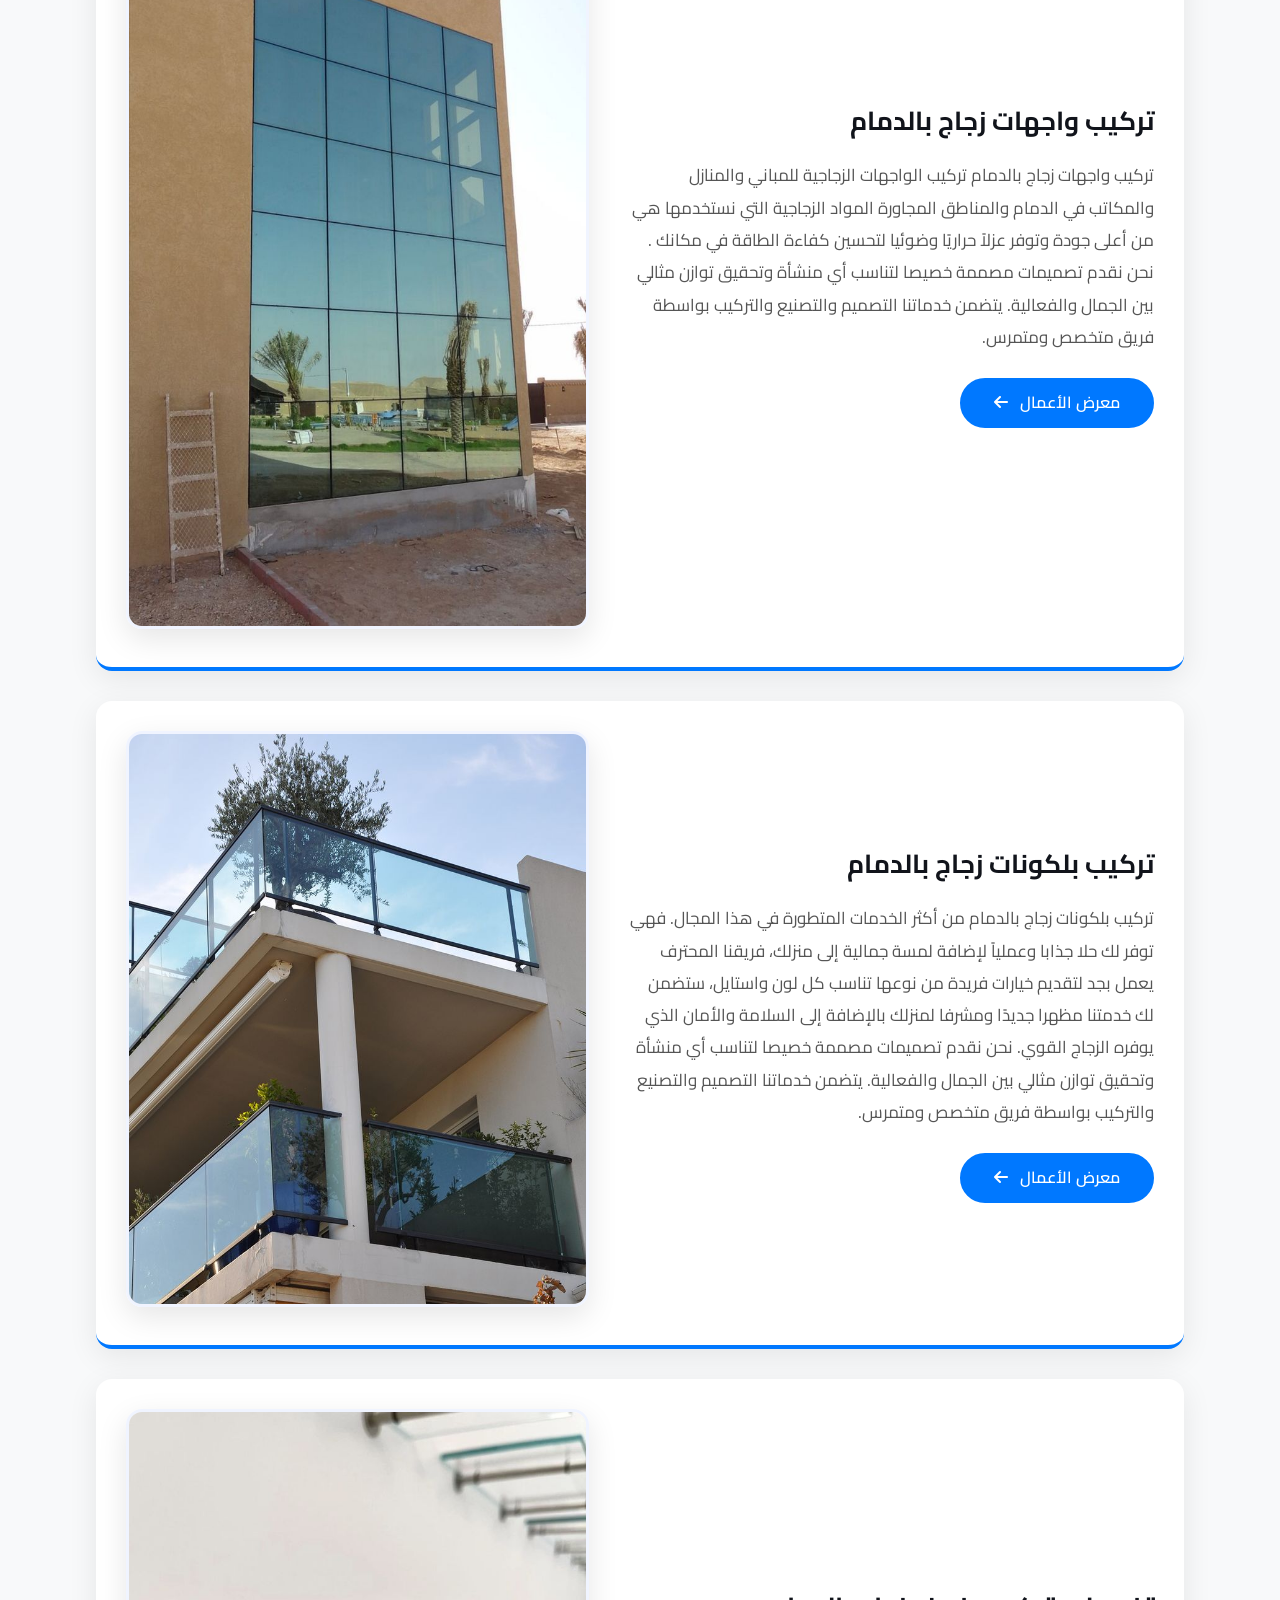
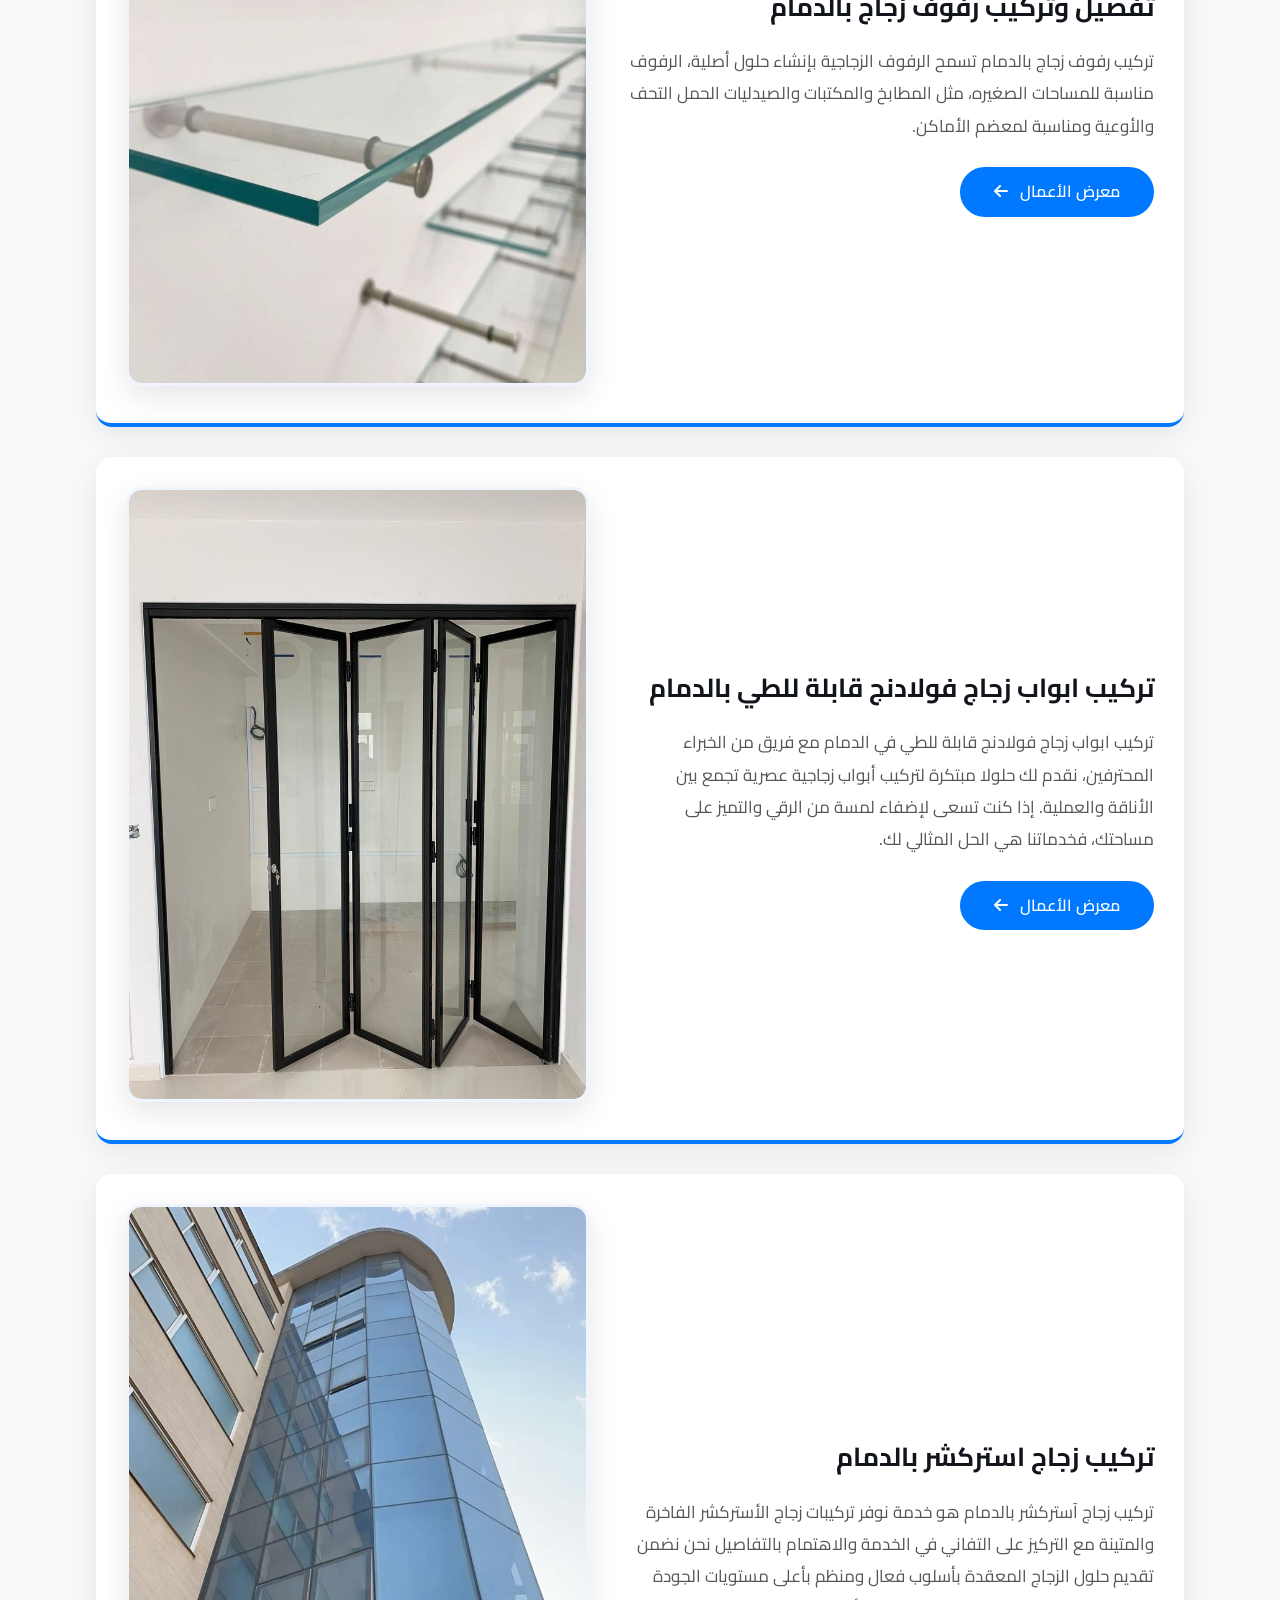
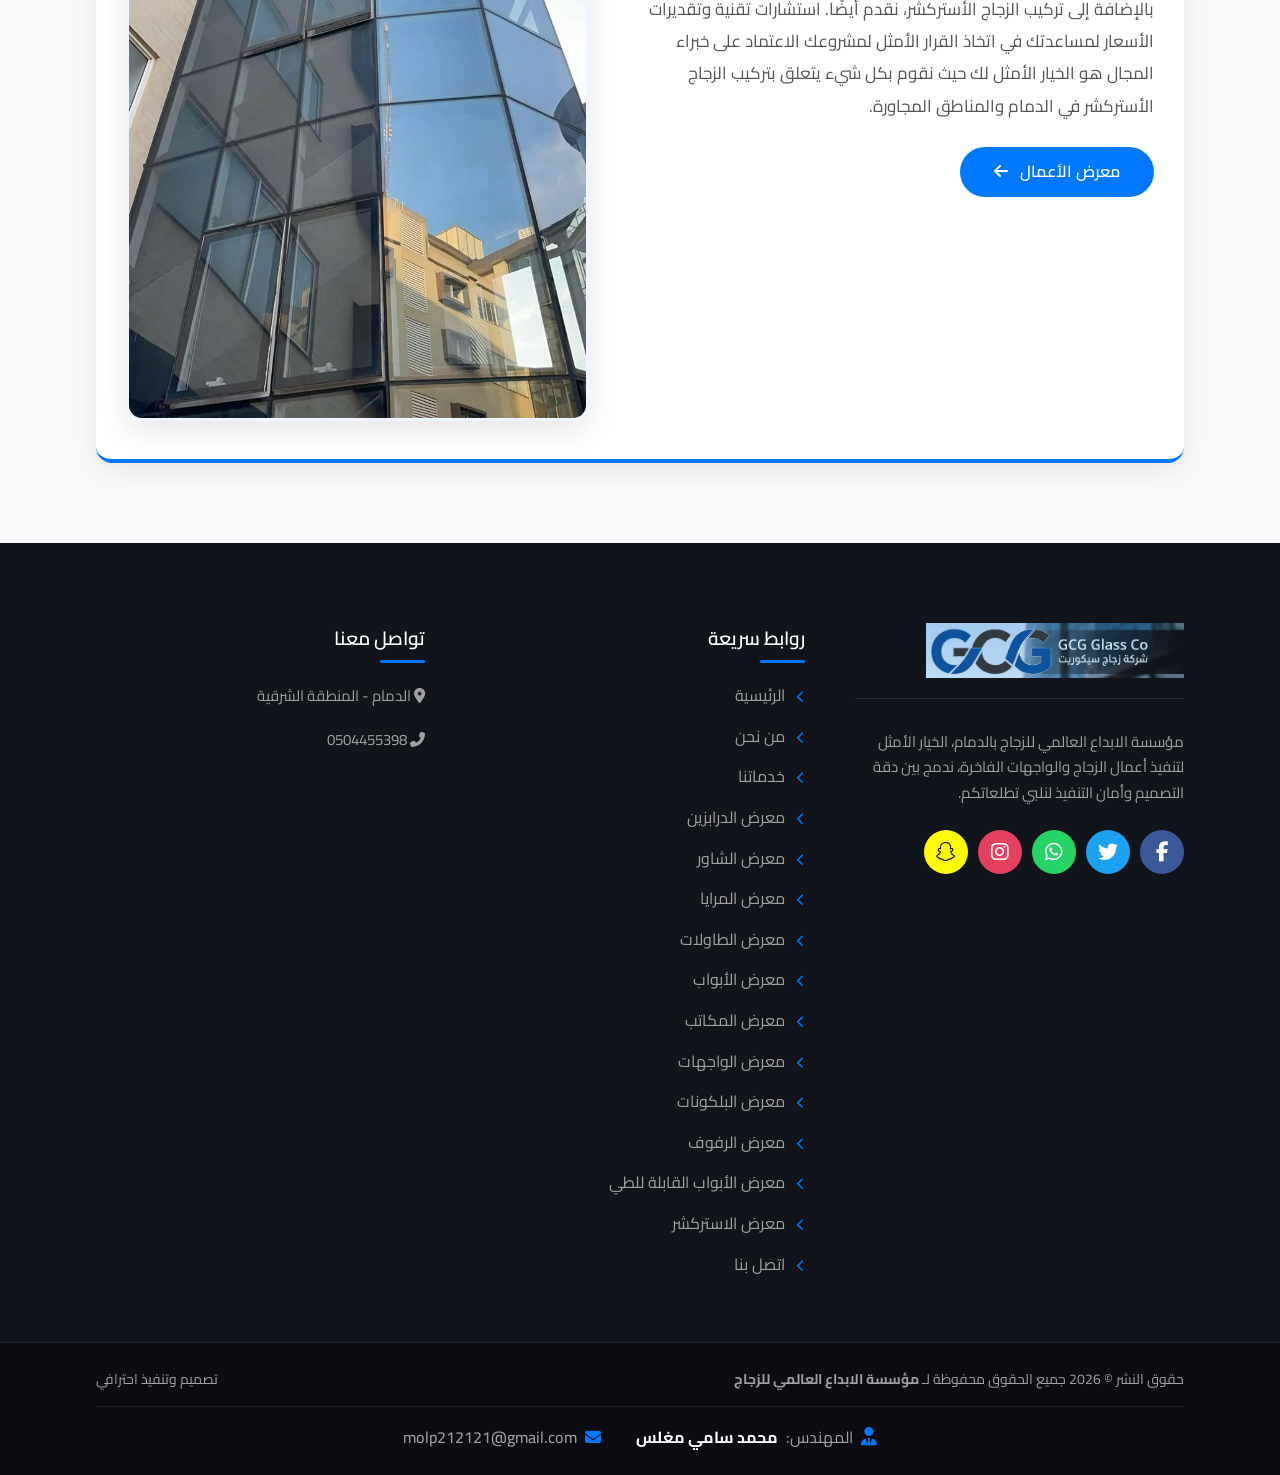
==== commit bd2c5fd1: "Add files via upload" ====
--- a/index.html
+++ b/index.html
@@ -21,27 +21,20 @@
                     </div>
                 </a>
             </div>
+
+            <!-- زر الواتساب (في نفس السطر مع الشعار) -->
             <div class="contact-action">
                 <a href="https://wa.me/966504455398" target="_blank" class="btn-call-nav">
                     <i class="fab fa-whatsapp"></i> 0504455398
                 </a>
             </div>
+
+            <!-- ===== القائمة المختصرة والثابتة ===== -->
             <nav class="nav-menu">
                 <ul>
                     <li><a href="index.html" class="active">الرئيسية</a></li>
                     <li><a href="index.html#about">من نحن</a></li>
                     <li><a href="index.html#services">خدماتنا</a></li>
-                    <li><a href="gallery.html">معرض الدرابزين</a></li>
-                    <li><a href="gallery-shower.html">معرض الشاور</a></li>
-                    <li><a href="gallery-mirror.html">معرض المرايا</a></li>
-                    <li><a href="gallery-table.html">معرض الطاولات</a></li>
-                    <li><a href="gallery-door.html">معرض الأبواب</a></li>
-                    <li><a href="gallery-office.html">معرض المكاتب</a></li>
-                    <li><a href="gallery-facade.html">معرض الواجهات</a></li>
-                    <li><a href="gallery-balcony.html">معرض البلكونات</a></li>
-                    <li><a href="gallery-shelves.html">معرض الرفوف</a></li>
-                    <li><a href="gallery-folding-doors.html">معرض الأبواب القابلة للطي</a></li>
-                    <li><a href="gallery-structure.html">معرض الاستركشر</a></li>
                     <li><a href="index.html#contact">اتصل بنا</a></li>
                 </ul>
             </nav>
@@ -237,7 +230,7 @@
                     </div>
                 </div>
 
-                <!-- ===== الخدمة الحادية عشرة (استركشر) - صورة يمين / نص يسار ===== -->
+                <!-- ===== الخدمة الحادية عشرة (استركشر) ===== -->
                 <div class="service-card service-featured service-reverse">
                     <div class="service-row">
                         <div class="service-col-img">
@@ -288,6 +281,7 @@
                     <li><a href="gallery-shelves.html"><i class="fas fa-chevron-left"></i> معرض الرفوف</a></li>
                     <li><a href="gallery-folding-doors.html"><i class="fas fa-chevron-left"></i> معرض الأبواب القابلة للطي</a></li>
                     <li><a href="gallery-structure.html"><i class="fas fa-chevron-left"></i> معرض الاستركشر</a></li>
+                    <li><a href="index.html#contact"><i class="fas fa-chevron-left"></i> اتصل بنا</a></li>
                 </ul>
             </div>
             <div class="footer-col contact-col">
--- a/style.css
+++ b/style.css
@@ -35,27 +35,29 @@
     width: 100%;
     z-index: 1000;
     box-shadow: 0 2px 15px rgba(0,0,0,0.2);
-    padding: 8px 0;
+    padding: 10px 0;
     transition: 0.3s;
 }
 
 .header-flex {
     display: flex;
-    flex-wrap: wrap;
     align-items: center;
     justify-content: space-between;
-    gap: 10px 20px;
-}
-
+    gap: 15px;
+    flex-wrap: wrap; /* يسمح بالانتقال إلى سطور جديدة على الجوال */
+}
+
+/* ===== الشعار ===== */
 .logo-area a {
     display: flex;
     align-items: center;
     text-decoration: none;
-    gap: 12px;
+    gap: 10px;
+    flex-shrink: 0;
 }
 
 .logo-img {
-    height: 55px;
+    height: 50px;
     width: auto;
     object-fit: contain;
 }
@@ -67,7 +69,7 @@
 
 .company-name {
     color: #fff;
-    font-size: 20px;
+    font-size: 18px;
     font-weight: 700;
     letter-spacing: 0.5px;
     line-height: 1.2;
@@ -75,33 +77,61 @@
 
 .company-subname {
     color: var(--primary-color);
+    font-size: 13px;
+    font-weight: 600;
+    margin-top: -3px;
+}
+
+/* ===== زر الواتساب (في السطر الأول مع الشعار) ===== */
+.contact-action {
+    flex-shrink: 0;
+    margin-left: auto; /* يدفع الزر إلى اليسار في الترتيب RTL */
+}
+
+.btn-call-nav {
+    background-color: #25d366;
+    color: #fff;
+    text-decoration: none;
+    padding: 6px 14px;
+    border-radius: 4px;
+    font-weight: 600;
+    font-size: 14px;
+    display: flex;
+    align-items: center;
+    gap: 6px;
+    transition: 0.3s;
+    white-space: nowrap;
+}
+
+.btn-call-nav:hover {
+    background-color: #1ebd59;
+    transform: translateY(-2px);
+}
+
+/* ===== القائمة (في السطر الثاني على الجوال) ===== */
+.nav-menu {
+    width: 100%; /* يأخذ عرضاً كاملاً لينتقل إلى سطر جديد */
+    order: 3; /* يجعله يأتي بعد الشعار والواتساب */
+    margin-top: 8px;
+}
+
+.nav-menu ul {
+    display: flex;
+    justify-content: center;
+    list-style: none;
+    gap: 4px;
+    flex-wrap: wrap;
+}
+
+.nav-menu ul li a {
+    color: #fff;
+    text-decoration: none;
+    padding: 6px 12px;
     font-size: 14px;
     font-weight: 600;
-    margin-top: -3px;
-}
-
-.nav-menu {
-    flex: 1 1 100%;
-    order: 3;
-    margin-top: 5px;
-}
-
-.nav-menu ul {
-    display: flex;
-    flex-wrap: wrap;
-    justify-content: center;
-    list-style: none;
-    gap: 3px;
-}
-
-.nav-menu ul li a {
-    color: #fff;
-    text-decoration: none;
-    padding: 8px 14px;
-    font-size: 15px;
-    font-weight: 600;
     border-radius: 4px;
     transition: 0.3s;
+    white-space: nowrap;
 }
 
 .nav-menu ul li a:hover,
@@ -110,30 +140,7 @@
     color: var(--primary-color);
 }
 
-.contact-action {
-    margin-left: auto;
-    flex-shrink: 0;
-}
-
-.btn-call-nav {
-    background-color: #25d366;
-    color: #fff;
-    text-decoration: none;
-    padding: 7px 16px;
-    border-radius: 4px;
-    font-weight: 600;
-    font-size: 15px;
-    display: flex;
-    align-items: center;
-    gap: 8px;
-    transition: 0.3s;
-    white-space: nowrap;
-}
-
-.btn-call-nav:hover {
-    background-color: #1ebd59;
-    transform: translateY(-2px);
-}
+/* ===== باقي الأقسام (نفس الكود السابق) ===== */
 
 /* ===== HERO ===== */
 .hero-section {
@@ -217,7 +224,6 @@
     background-color: #1ebd59;
 }
 
-/* ===== مجموعة الأيقونات بجانب الواتساب في الهيرو ===== */
 .hero-social-group {
     display: flex;
     align-items: center;
@@ -355,7 +361,6 @@
     gap: 30px;
 }
 
-/* ===== الخدمات المميزة ===== */
 .service-featured {
     grid-column: 1 / -1;
     background: #fff;
@@ -438,12 +443,10 @@
     box-shadow: 0 8px 20px rgba(0, 120, 255, 0.25);
 }
 
-/* ===== عكس اتجاه الخدمات ===== */
 .service-reverse .service-row {
     flex-direction: row-reverse;
 }
 
-/* ===== باقي البطاقات ===== */
 .service-card:not(.service-featured) {
     background: #fff;
     padding: 50px 35px;
@@ -541,7 +544,6 @@
     color: #fff;
 }
 
-/* ===== أزرار التواصل الاجتماعي في الفوتر ===== */
 .social-links {
     margin-top: 25px;
     display: flex;
@@ -653,6 +655,7 @@
 
 /* ===== RESPONSIVE ===== */
 
+/* للشاشات المتوسطة */
 @media (max-width: 992px) {
     .about-content-wrapper {
         grid-template-columns: 1fr;
@@ -669,6 +672,7 @@
     .about-img {
         max-width: 350px;
     }
+
     .service-row {
         flex-direction: column;
         gap: 25px;
@@ -692,47 +696,50 @@
     }
 }
 
+/* ===== الهواتف (التعديلات الرئيسية للترتيب الجديد) ===== */
 @media (max-width: 768px) {
     .header-flex {
-        flex-direction: row;
         flex-wrap: wrap;
-        justify-content: space-between;
+        gap: 6px;
         padding: 5px 0;
     }
-    .logo-area a {
-        gap: 8px;
-    }
+
     .logo-img {
-        height: 40px;
+        height: 38px;
     }
     .company-name {
-        font-size: 16px;
+        font-size: 15px;
     }
     .company-subname {
+        font-size: 11px;
+    }
+
+    .contact-action {
+        margin-left: auto;
+    }
+    .btn-call-nav {
         font-size: 12px;
-    }
-    .contact-action {
-        margin-left: 0;
-    }
-    .btn-call-nav {
+        padding: 4px 10px;
+        gap: 4px;
+    }
+    .btn-call-nav i {
         font-size: 13px;
-        padding: 6px 12px;
-        gap: 5px;
-    }
-    .btn-call-nav i {
-        font-size: 16px;
-    }
+    }
+
     .nav-menu {
-        order: 4;
-        flex: 1 1 100%;
-        margin-top: 5px;
+        width: 100%;
+        order: 3;
+        margin-top: 6px;
+        padding-top: 6px;
+        border-top: 1px solid rgba(255,255,255,0.08);
     }
     .nav-menu ul {
+        justify-content: center;
         gap: 2px;
     }
     .nav-menu ul li a {
-        padding: 6px 10px;
-        font-size: 14px;
+        padding: 4px 8px;
+        font-size: 12px;
     }
 
     .hero-section {
@@ -750,14 +757,10 @@
         align-items: center;
         gap: 12px;
     }
-    .hero-social-group {
-        flex-wrap: wrap;
+    .hero-buttons a {
+        width: 80%;
         justify-content: center;
-    }
-    .hero-icon {
-        width: 44px;
-        height: 44px;
-        font-size: 20px;
+        padding: 12px 20px;
     }
 
     .about-us-section {
@@ -819,33 +822,33 @@
     }
 }
 
+/* للشاشات الصغيرة جداً */
 @media (max-width: 480px) {
     .logo-img {
-        height: 35px;
+        height: 32px;
     }
     .company-name {
-        font-size: 14px;
+        font-size: 13px;
     }
     .company-subname {
+        font-size: 10px;
+    }
+    .btn-call-nav {
         font-size: 11px;
-    }
-    .btn-call-nav {
+        padding: 3px 8px;
+    }
+    .btn-call-nav i {
         font-size: 12px;
-        padding: 5px 10px;
-    }
-    .btn-call-nav i {
-        font-size: 14px;
+    }
+    .nav-menu ul li a {
+        padding: 3px 6px;
+        font-size: 11px;
     }
     .hero-content h1 {
         font-size: 24px;
     }
     .hero-content p {
         font-size: 15px;
-    }
-    .hero-icon {
-        width: 40px;
-        height: 40px;
-        font-size: 18px;
     }
     .about-img {
         max-width: 260px;
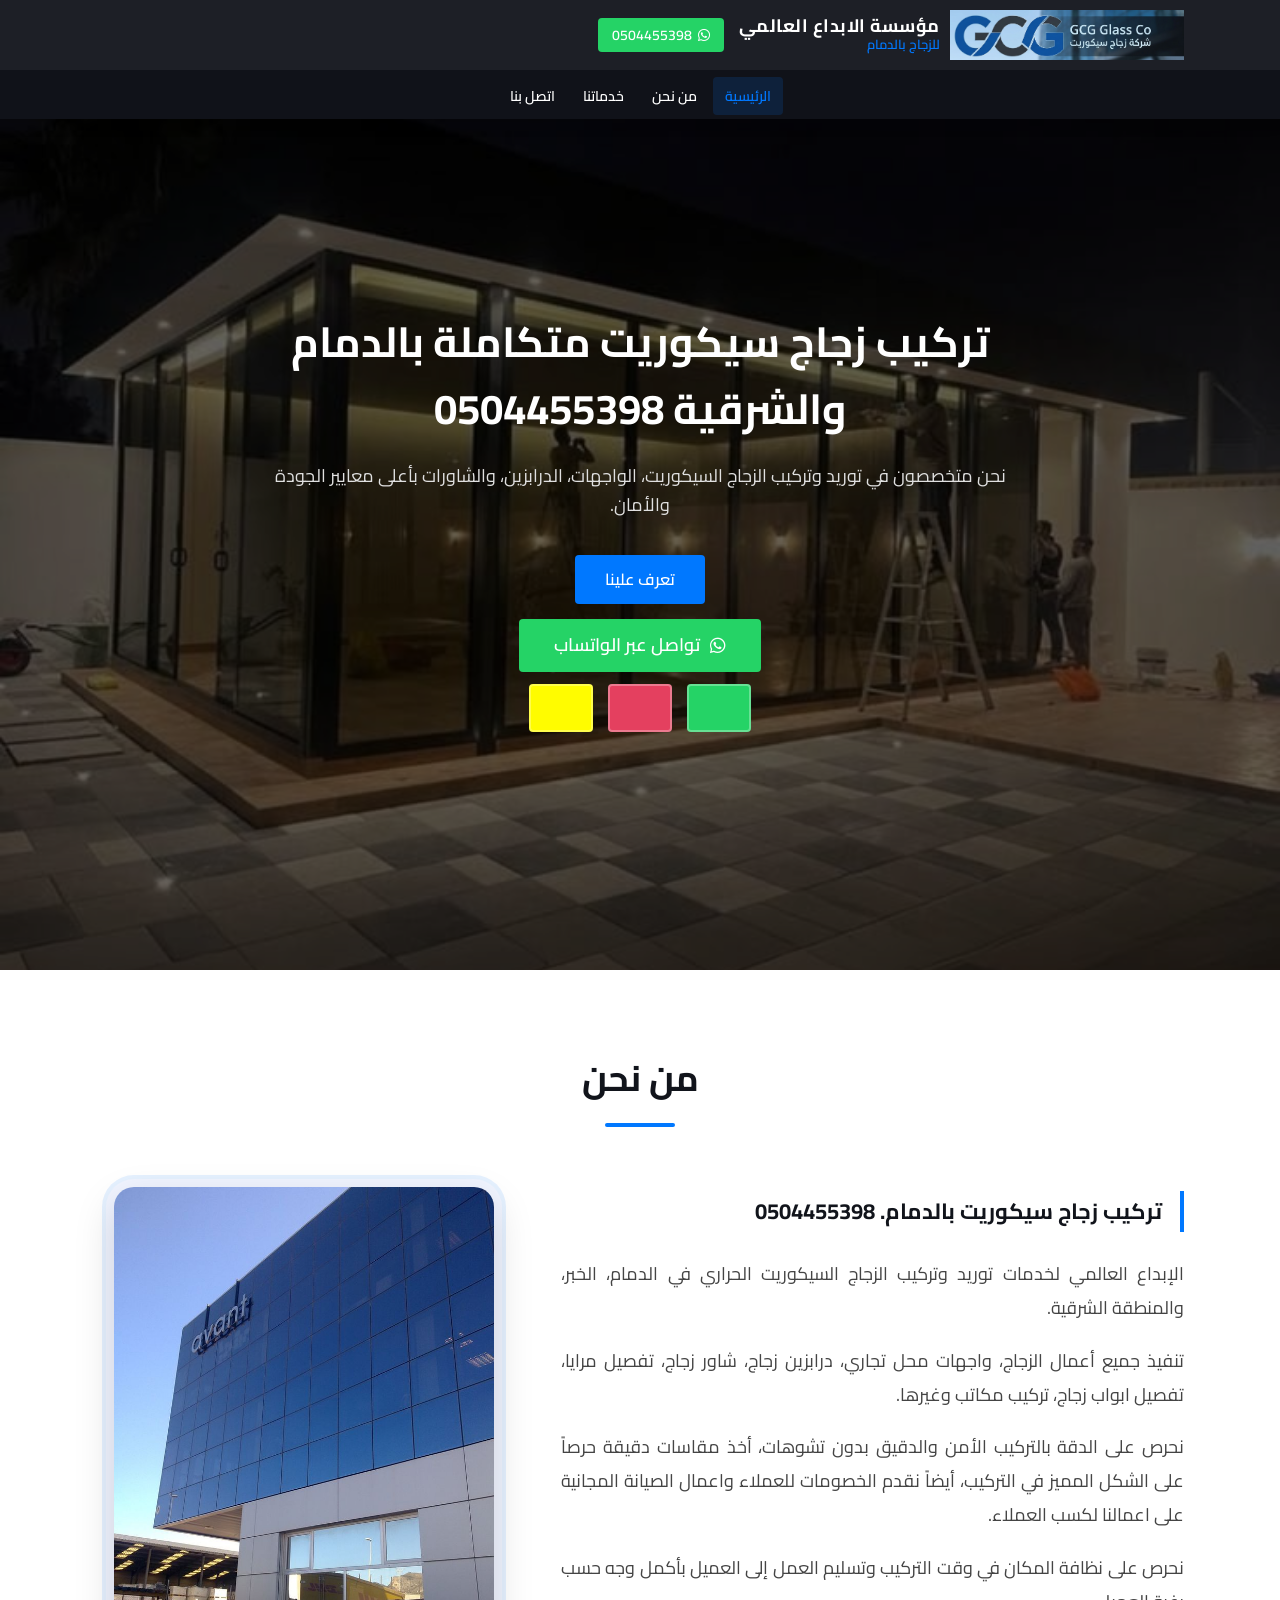
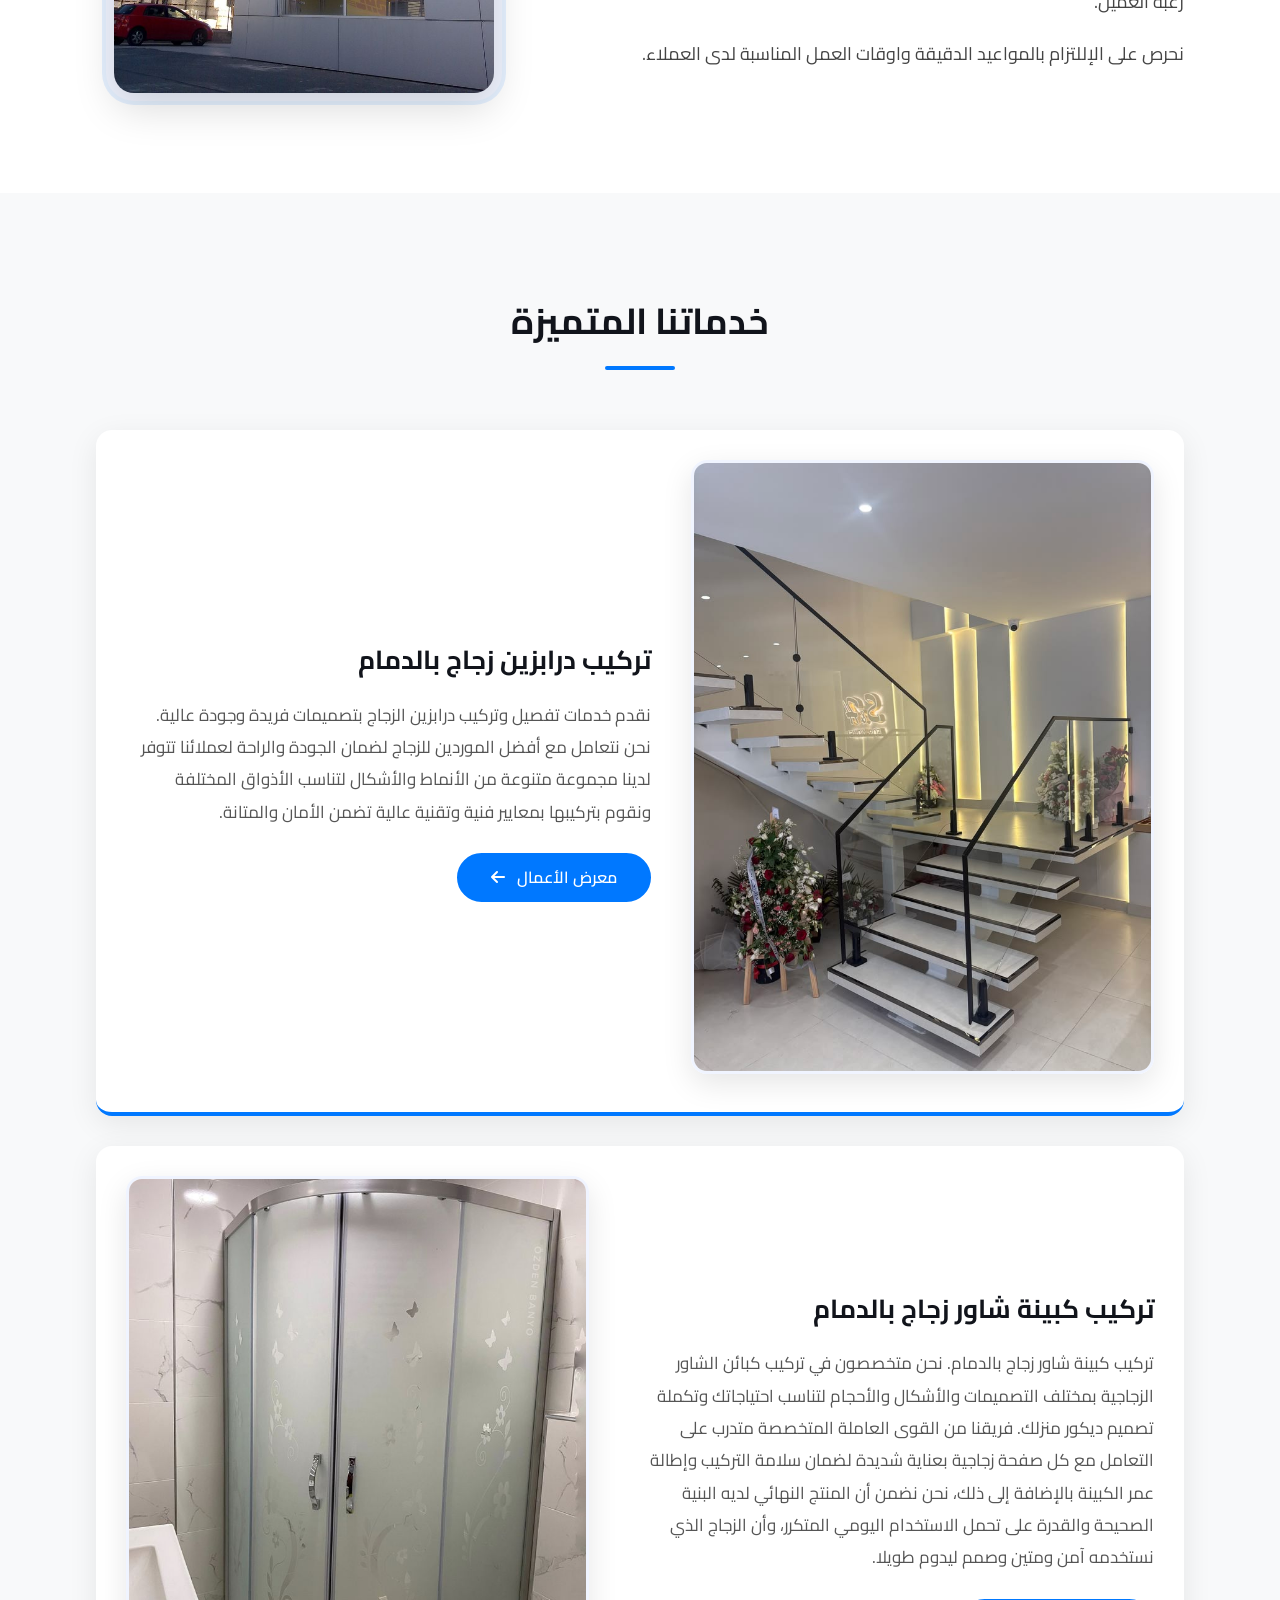
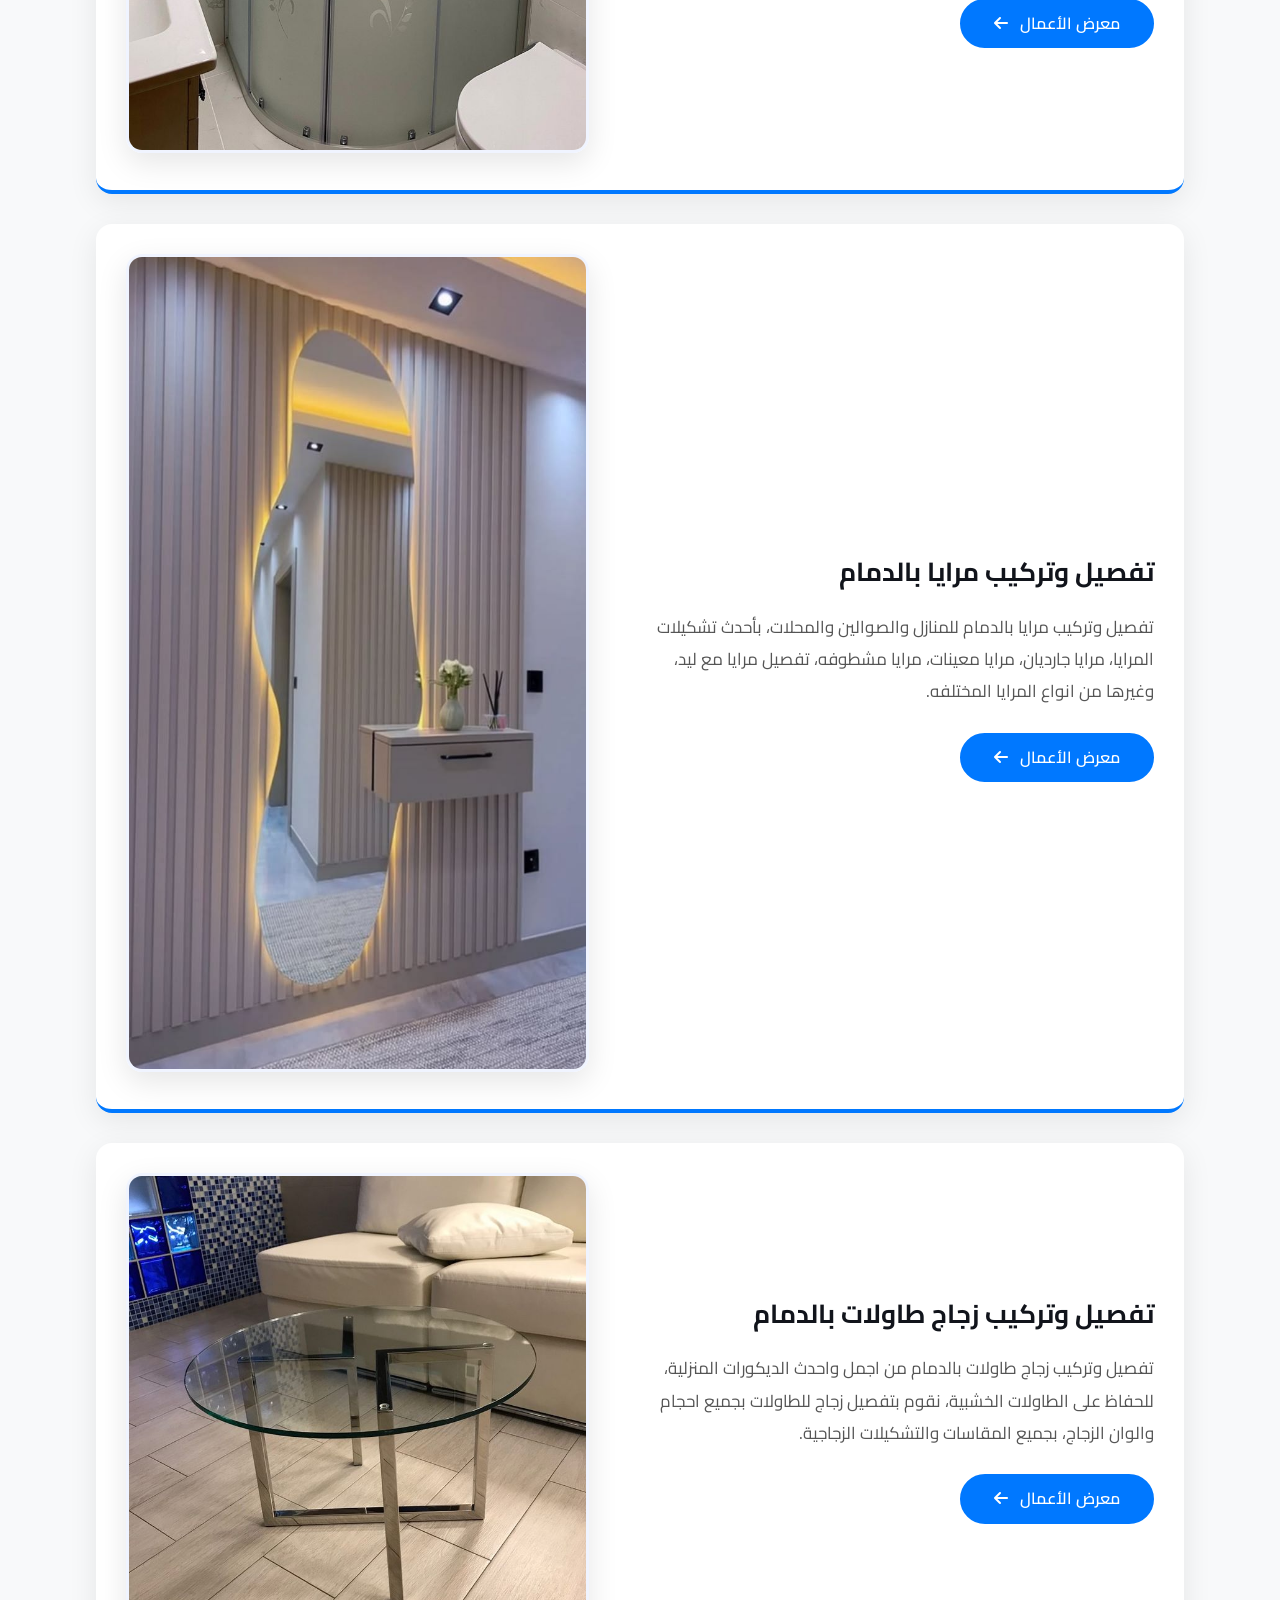
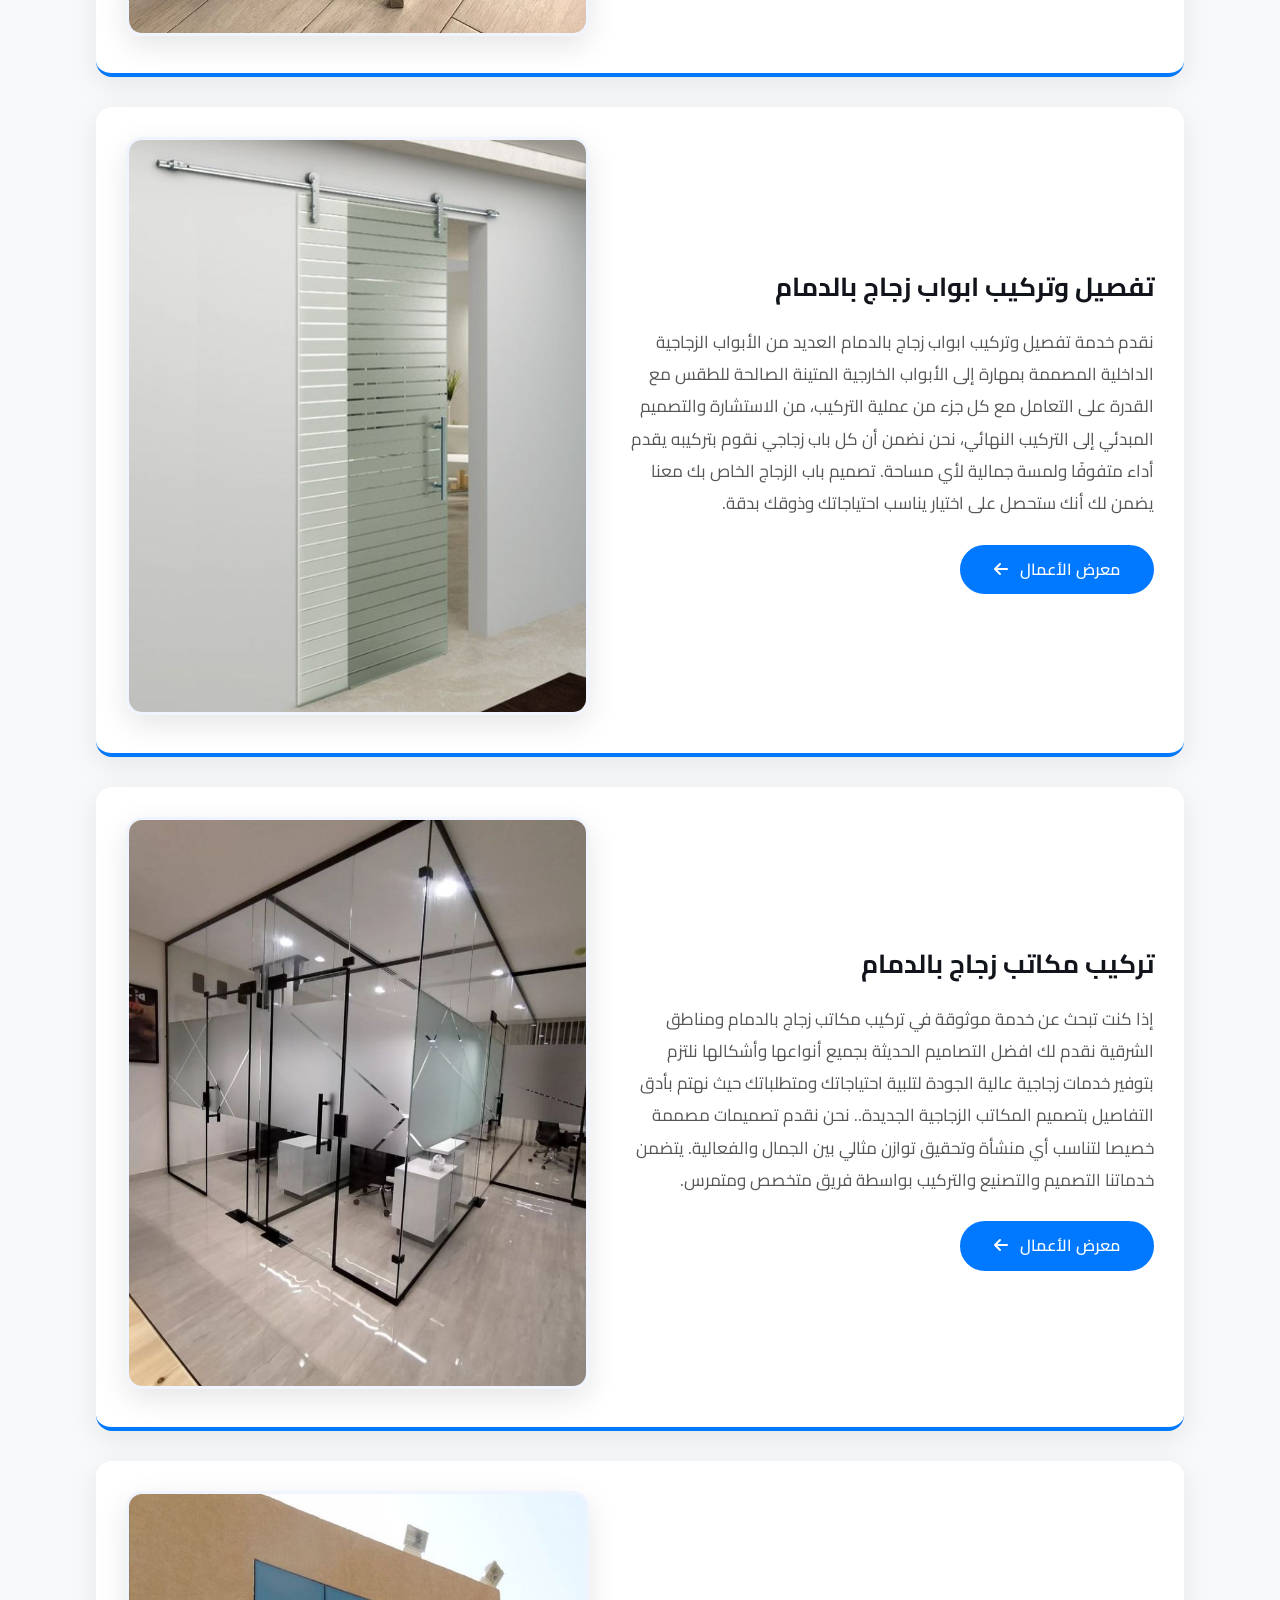
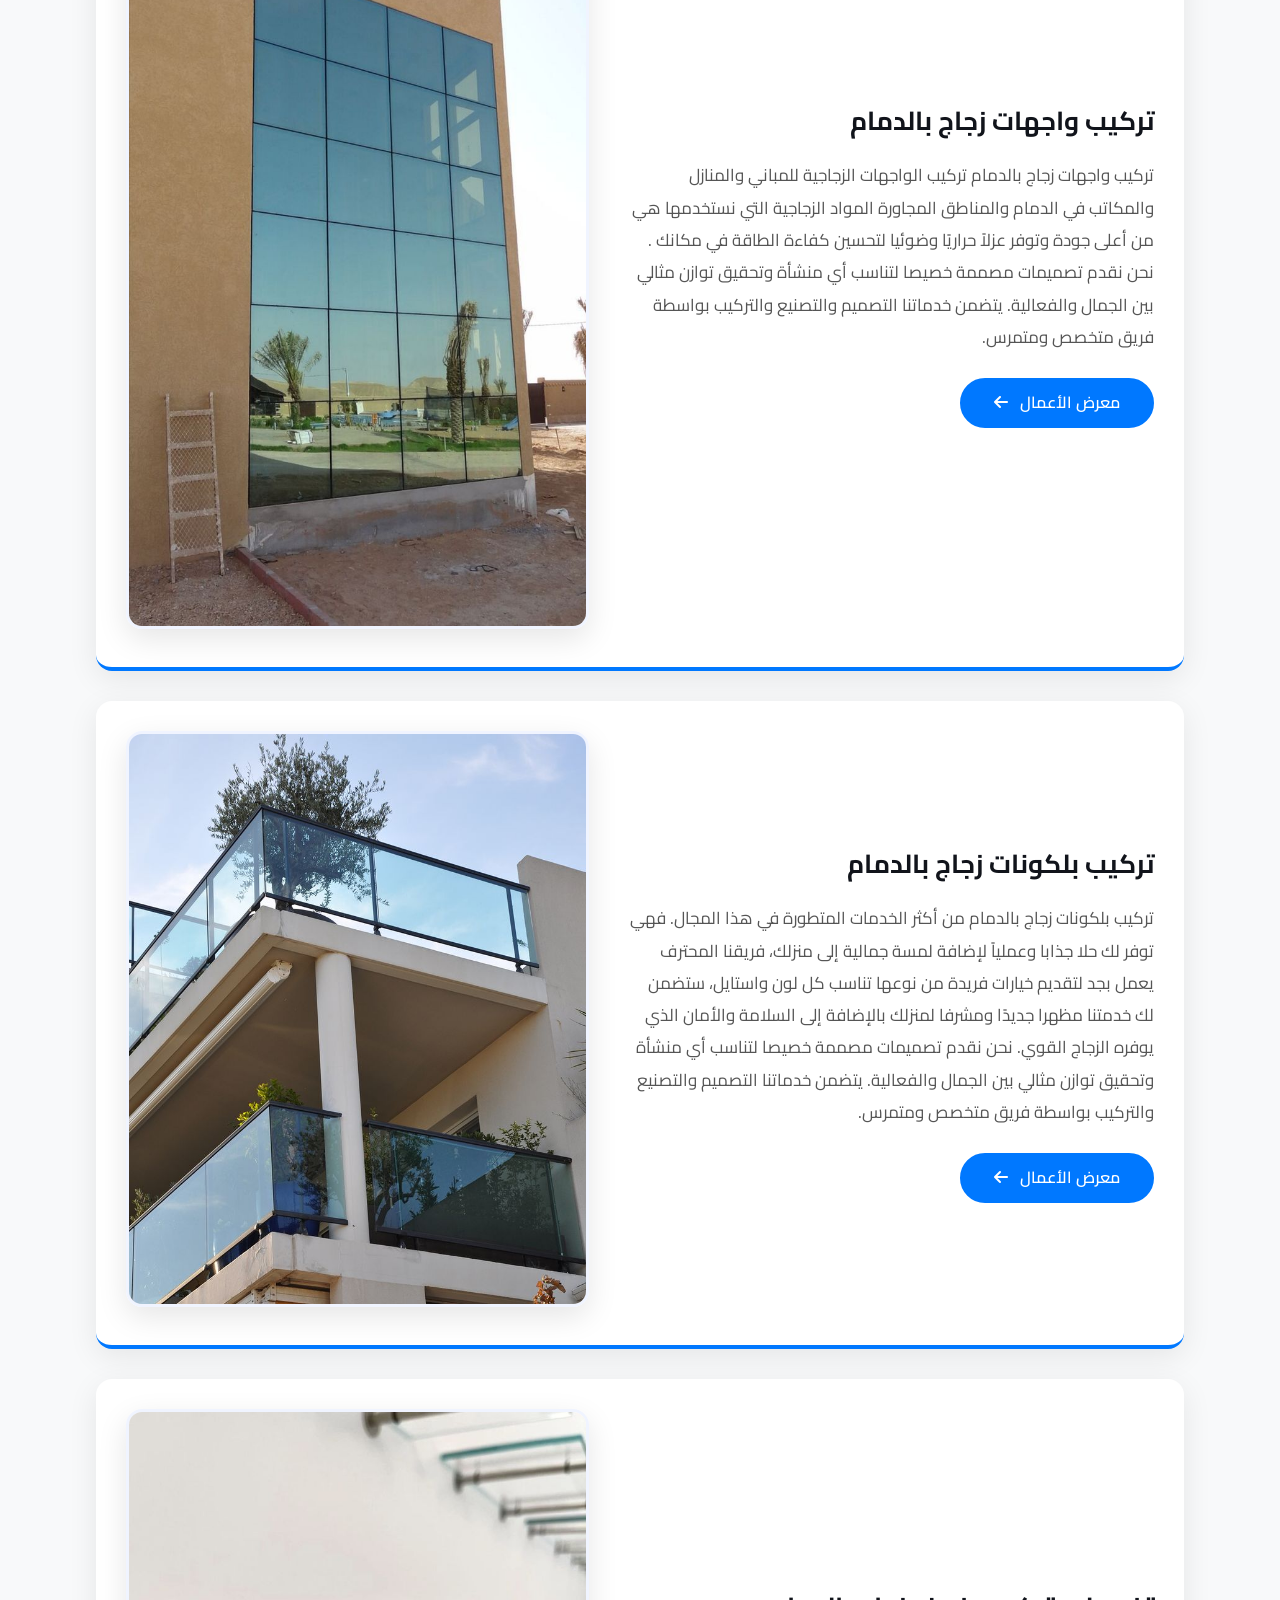
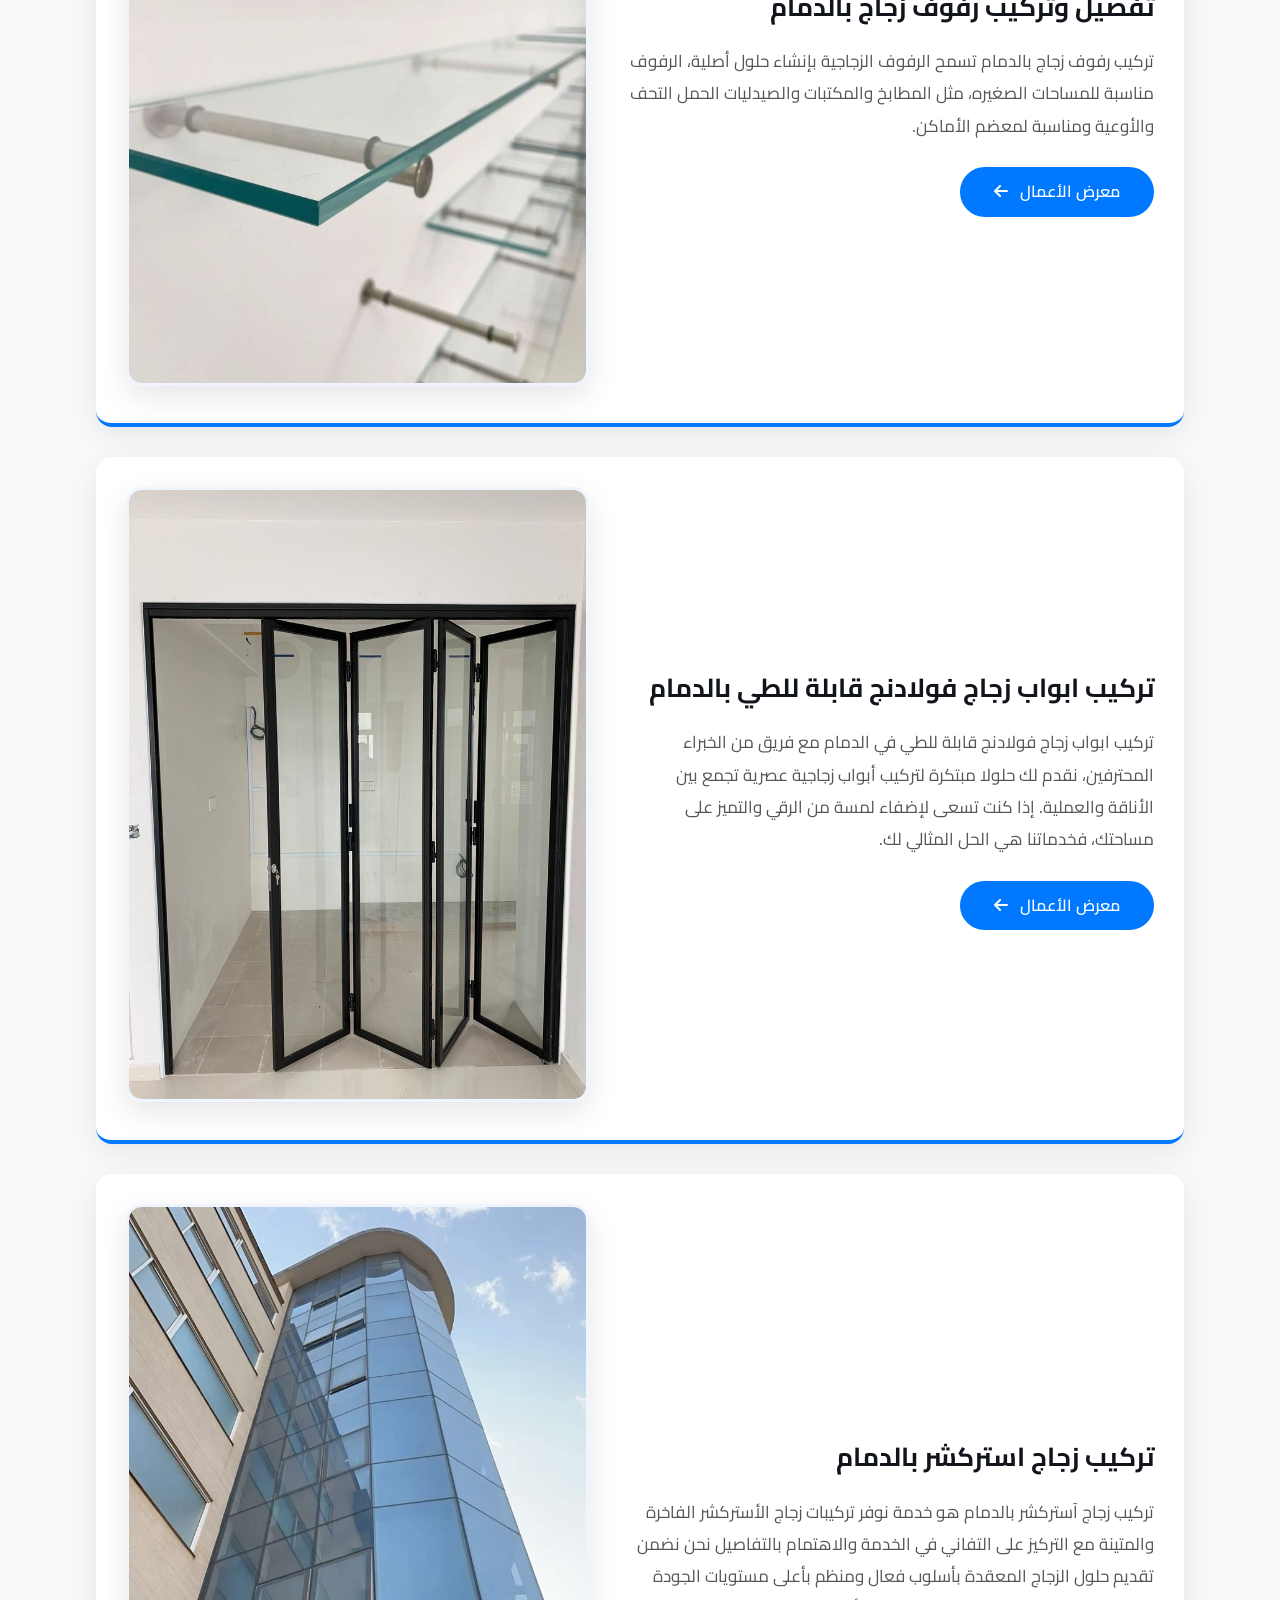
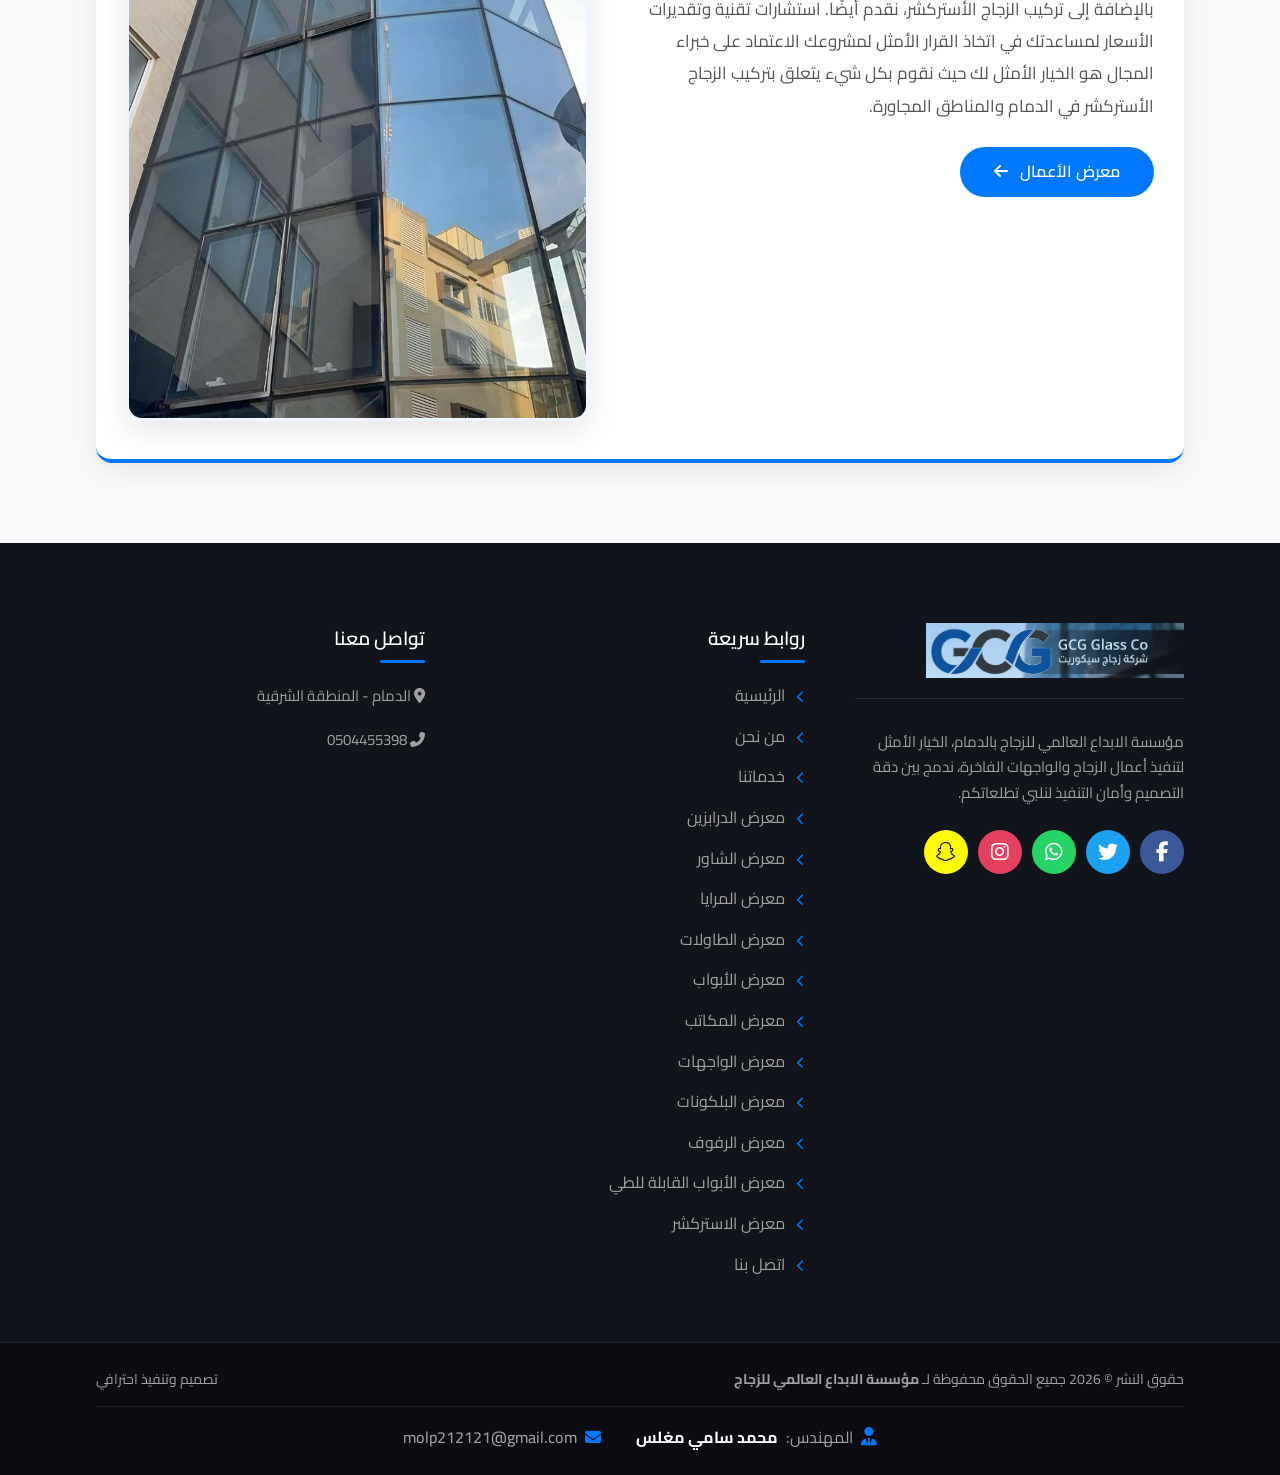
==== commit f9ba5ddc: "Add files via upload" ====
--- a/index.html
+++ b/index.html
@@ -49,16 +49,26 @@
             <p>نحن متخصصون في توريد وتركيب الزجاج السيكوريت، الواجهات، الدرابزين، والشاورات بأعلى معايير الجودة والأمان.</p>
             <div class="hero-buttons">
                 <a href="index.html#about" class="btn-primary">تعرف علينا</a>
+                
+                <!-- ===== المجموعة الجديدة أسفل زر الواتساب ===== -->
                 <div class="hero-social-group">
                     <a href="https://wa.me/966504455398" target="_blank" class="btn-whatsapp">
                         <i class="fab fa-whatsapp"></i> تواصل عبر الواتساب
                     </a>
-                    <a href="https://www.instagram.com/secret_glass_installation" target="_blank" class="hero-icon instagram" aria-label="Instagram">
-                        <i class="fab fa-instagram"></i>
-                    </a>
-                    <a href="https://www.snapchat.com/add/glass_damam" target="_blank" class="hero-icon snapchat" aria-label="Snapchat">
-                        <i class="fab fa-snapchat-ghost"></i>
-                    </a>
+                    <div class="hero-small-icons">
+                        <!-- 1. أيقونة الاتصال (هاتف) - صورة CALL.png -->
+                        <a href="tel:966504455398" class="hero-icon-small phone" aria-label="اتصال">
+                            <img src="CALL.png" alt="اتصال" class="icon-img">
+                        </a>
+                        <!-- 2. أيقونة إنستجرام - صورة INST.jfif -->
+                        <a href="https://www.instagram.com/secret_glass_installation" target="_blank" class="hero-icon-small instagram" aria-label="Instagram">
+                            <img src="INST.jfif" alt="Instagram" class="icon-img">
+                        </a>
+                        <!-- 3. أيقونة سناب شات - صورة SNA.png -->
+                        <a href="https://www.snapchat.com/add/secret_glass_installation" target="_blank" class="hero-icon-small snapchat" aria-label="Snapchat">
+                            <img src="SNA.png" alt="Snapchat" class="icon-img">
+                        </a>
+                    </div>
                 </div>
             </div>
         </div>
@@ -261,7 +271,7 @@
                     <a href="#" class="twitter"><i class="fab fa-twitter"></i></a>
                     <a href="https://wa.me/966504455398" target="_blank" class="whatsapp"><i class="fab fa-whatsapp"></i></a>
                     <a href="https://www.instagram.com/secret_glass_installation" target="_blank" class="instagram"><i class="fab fa-instagram"></i></a>
-                    <a href="https://www.snapchat.com/add/glass_damam" target="_blank" class="snapchat"><i class="fab fa-snapchat-ghost"></i></a>
+                    <a href="https://www.snapchat.com/add/secret_glass_installation" target="_blank" class="snapchat"><i class="fab fa-snapchat-ghost"></i></a>
                 </div>
             </div>
             <div class="footer-col links-col">
@@ -287,7 +297,7 @@
             <div class="footer-col contact-col">
                 <h4>تواصل معنا</h4>
                 <p><i class="fas fa-map-marker-alt"></i> الدمام - المنطقة الشرقية</p>
-                <p><i class="fas fa-phone-alt"></i> <a href="https://wa.me/966504455398" target="_blank">0504455398</a></p>
+                <p><i class="fas fa-phone-alt"></i> <a href="tel:966504455398">0504455398</a></p>
             </div>
         </div>
 
--- a/style.css
+++ b/style.css
@@ -44,7 +44,7 @@
     align-items: center;
     justify-content: space-between;
     gap: 15px;
-    flex-wrap: wrap; /* يسمح بالانتقال إلى سطور جديدة على الجوال */
+    flex-wrap: wrap;
 }
 
 /* ===== الشعار ===== */
@@ -82,10 +82,10 @@
     margin-top: -3px;
 }
 
-/* ===== زر الواتساب (في السطر الأول مع الشعار) ===== */
+/* ===== زر الواتساب في الهيدر ===== */
 .contact-action {
     flex-shrink: 0;
-    margin-left: auto; /* يدفع الزر إلى اليسار في الترتيب RTL */
+    margin-left: auto;
 }
 
 .btn-call-nav {
@@ -108,10 +108,10 @@
     transform: translateY(-2px);
 }
 
-/* ===== القائمة (في السطر الثاني على الجوال) ===== */
+/* ===== القائمة ===== */
 .nav-menu {
-    width: 100%; /* يأخذ عرضاً كاملاً لينتقل إلى سطر جديد */
-    order: 3; /* يجعله يأتي بعد الشعار والواتساب */
+    width: 100%;
+    order: 3;
     margin-top: 8px;
 }
 
@@ -139,8 +139,6 @@
     background-color: rgba(0, 120, 255, 0.15);
     color: var(--primary-color);
 }
-
-/* ===== باقي الأقسام (نفس الكود السابق) ===== */
 
 /* ===== HERO ===== */
 .hero-section {
@@ -189,8 +187,7 @@
 
 .hero-buttons {
     display: flex;
-    flex-wrap: wrap;
-    justify-content: center;
+    flex-direction: column;
     align-items: center;
     gap: 15px;
 }
@@ -215,64 +212,81 @@
     background-color: #0056b3;
 }
 
-.btn-whatsapp {
+/* ===== المجموعة الجديدة (زر واتساب + أيقونات صغيرة) ===== */
+.hero-social-group {
+    display: flex;
+    flex-direction: column;
+    align-items: center;
+    gap: 12px;
+    width: 100%;
+}
+
+.hero-social-group .btn-whatsapp {
     background-color: #25d366;
     color: #fff;
-}
-
-.btn-whatsapp:hover {
+    padding: 12px 35px;
+    border-radius: 4px;
+    font-size: 18px;
+    font-weight: 600;
+    text-decoration: none;
+    display: inline-flex;
+    align-items: center;
+    gap: 10px;
+    transition: 0.3s;
+    border: none;
+}
+
+.hero-social-group .btn-whatsapp:hover {
     background-color: #1ebd59;
-}
-
-.hero-social-group {
-    display: flex;
-    align-items: center;
-    gap: 10px;
-    flex-wrap: wrap;
+    transform: translateY(-3px);
+    box-shadow: 0 8px 25px rgba(37, 211, 102, 0.3);
+}
+
+/* ===== الأيقونات الدائرية الصغيرة مع الصور ===== */
+.hero-small-icons {
+    display: flex;
     justify-content: center;
-}
-
-.hero-social-group .btn-whatsapp {
-    margin: 0;
-}
-
-.hero-icon {
+    align-items: center;
+    gap: 15px;
+}
+
+.hero-icon-small {
     display: inline-flex;
     align-items: center;
     justify-content: center;
     width: 48px;
     height: 48px;
     border-radius: 50%;
-    font-size: 24px;
-    color: #fff;
+    overflow: hidden; /* يضمن اقتصاص الصورة داخل الدائرة */
+    transition: 0.3s;
     text-decoration: none;
-    transition: 0.3s;
-    background: #222733;
-    border: 2px solid transparent;
-}
-
-.hero-icon:hover {
-    transform: translateY(-4px) scale(1.05);
-    box-shadow: 0 8px 25px rgba(0,0,0,0.3);
-}
-
-.hero-icon.instagram {
-    background: #E4405F;
-}
-.hero-icon.instagram:hover {
-    background: #C13584;
+    border: 2px solid rgba(255, 255, 255, 0.3);
+    background-color: #222733; /* خلفية احتياطية */
+}
+
+.hero-icon-small:hover {
+    transform: translateY(-4px) scale(1.1);
+    box-shadow: 0 8px 25px rgba(0, 0, 0, 0.4);
     border-color: #fff;
 }
 
-.hero-icon.snapchat {
-    background: #FFFC00;
-    color: #000;
-}
-.hero-icon.snapchat:hover {
-    background: #e6e600;
-    color: #000;
-    border-color: #fff;
-    box-shadow: 0 8px 25px rgba(255, 252, 0, 0.4);
+/* الصورة داخل الدائرة */
+.icon-img {
+    width: 100%;
+    height: 100%;
+    object-fit: cover; /* تغطي الدائرة بالكامل مع الحفاظ على النسبة */
+    display: block;
+}
+
+/* ألوان خلفية لكل دائرة (اختياري) */
+.hero-icon-small.phone {
+    background-color: #25d366; /* لون واتساب للهاتف */
+}
+.hero-icon-small.instagram {
+    background-color: #E4405F;
+}
+.hero-icon-small.snapchat {
+    background-color: #FFFC00;
 }
 
 /* ===== ABOUT ===== */
@@ -655,7 +669,6 @@
 
 /* ===== RESPONSIVE ===== */
 
-/* للشاشات المتوسطة */
 @media (max-width: 992px) {
     .about-content-wrapper {
         grid-template-columns: 1fr;
@@ -696,7 +709,6 @@
     }
 }
 
-/* ===== الهواتف (التعديلات الرئيسية للترتيب الجديد) ===== */
 @media (max-width: 768px) {
     .header-flex {
         flex-wrap: wrap;
@@ -752,15 +764,15 @@
     .hero-content p {
         font-size: 16px;
     }
-    .hero-buttons {
-        flex-direction: column;
-        align-items: center;
-        gap: 12px;
-    }
-    .hero-buttons a {
-        width: 80%;
-        justify-content: center;
-        padding: 12px 20px;
+
+    .hero-social-group .btn-whatsapp {
+        font-size: 16px;
+        padding: 10px 25px;
+    }
+
+    .hero-icon-small {
+        width: 42px;
+        height: 42px;
     }
 
     .about-us-section {
@@ -822,7 +834,6 @@
     }
 }
 
-/* للشاشات الصغيرة جداً */
 @media (max-width: 480px) {
     .logo-img {
         height: 32px;
@@ -850,6 +861,20 @@
     .hero-content p {
         font-size: 15px;
     }
+
+    .hero-social-group .btn-whatsapp {
+        font-size: 14px;
+        padding: 8px 20px;
+    }
+
+    .hero-icon-small {
+        width: 38px;
+        height: 38px;
+    }
+    .hero-small-icons {
+        gap: 10px;
+    }
+
     .about-img {
         max-width: 260px;
     }
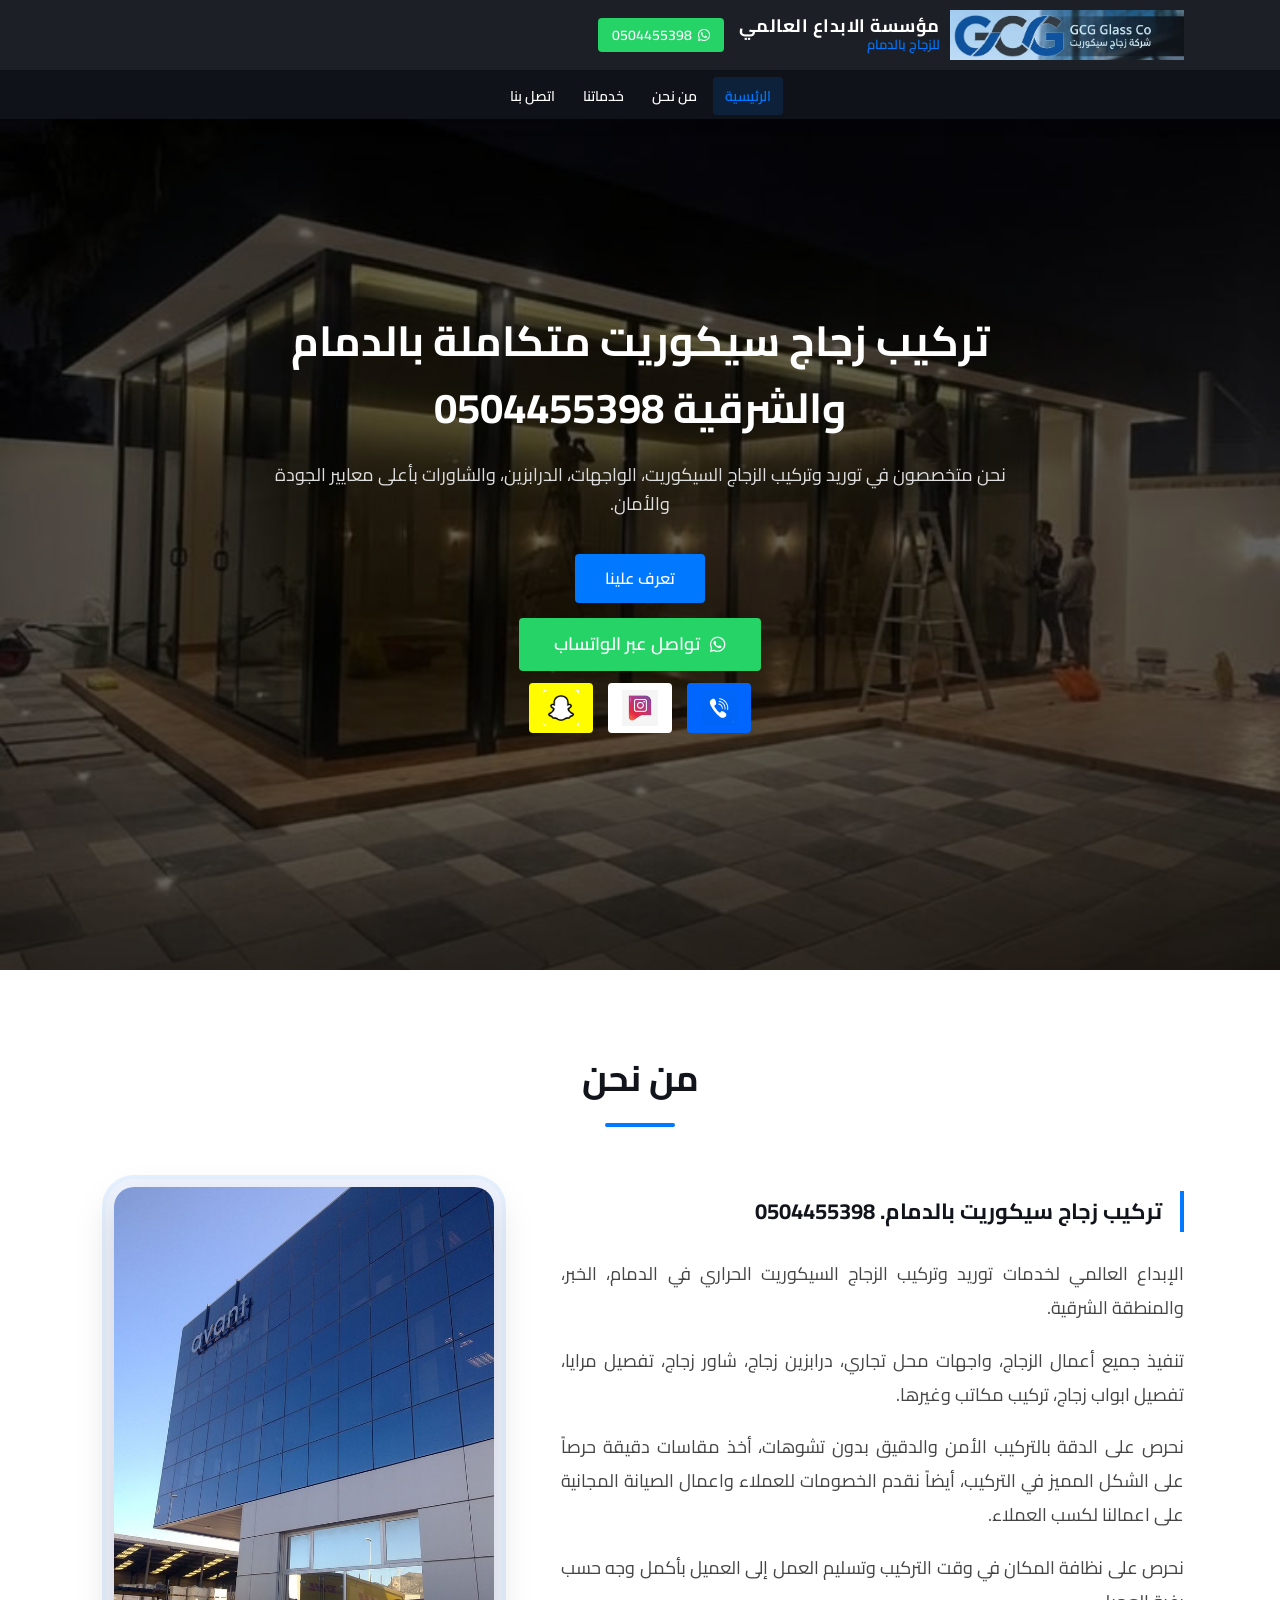
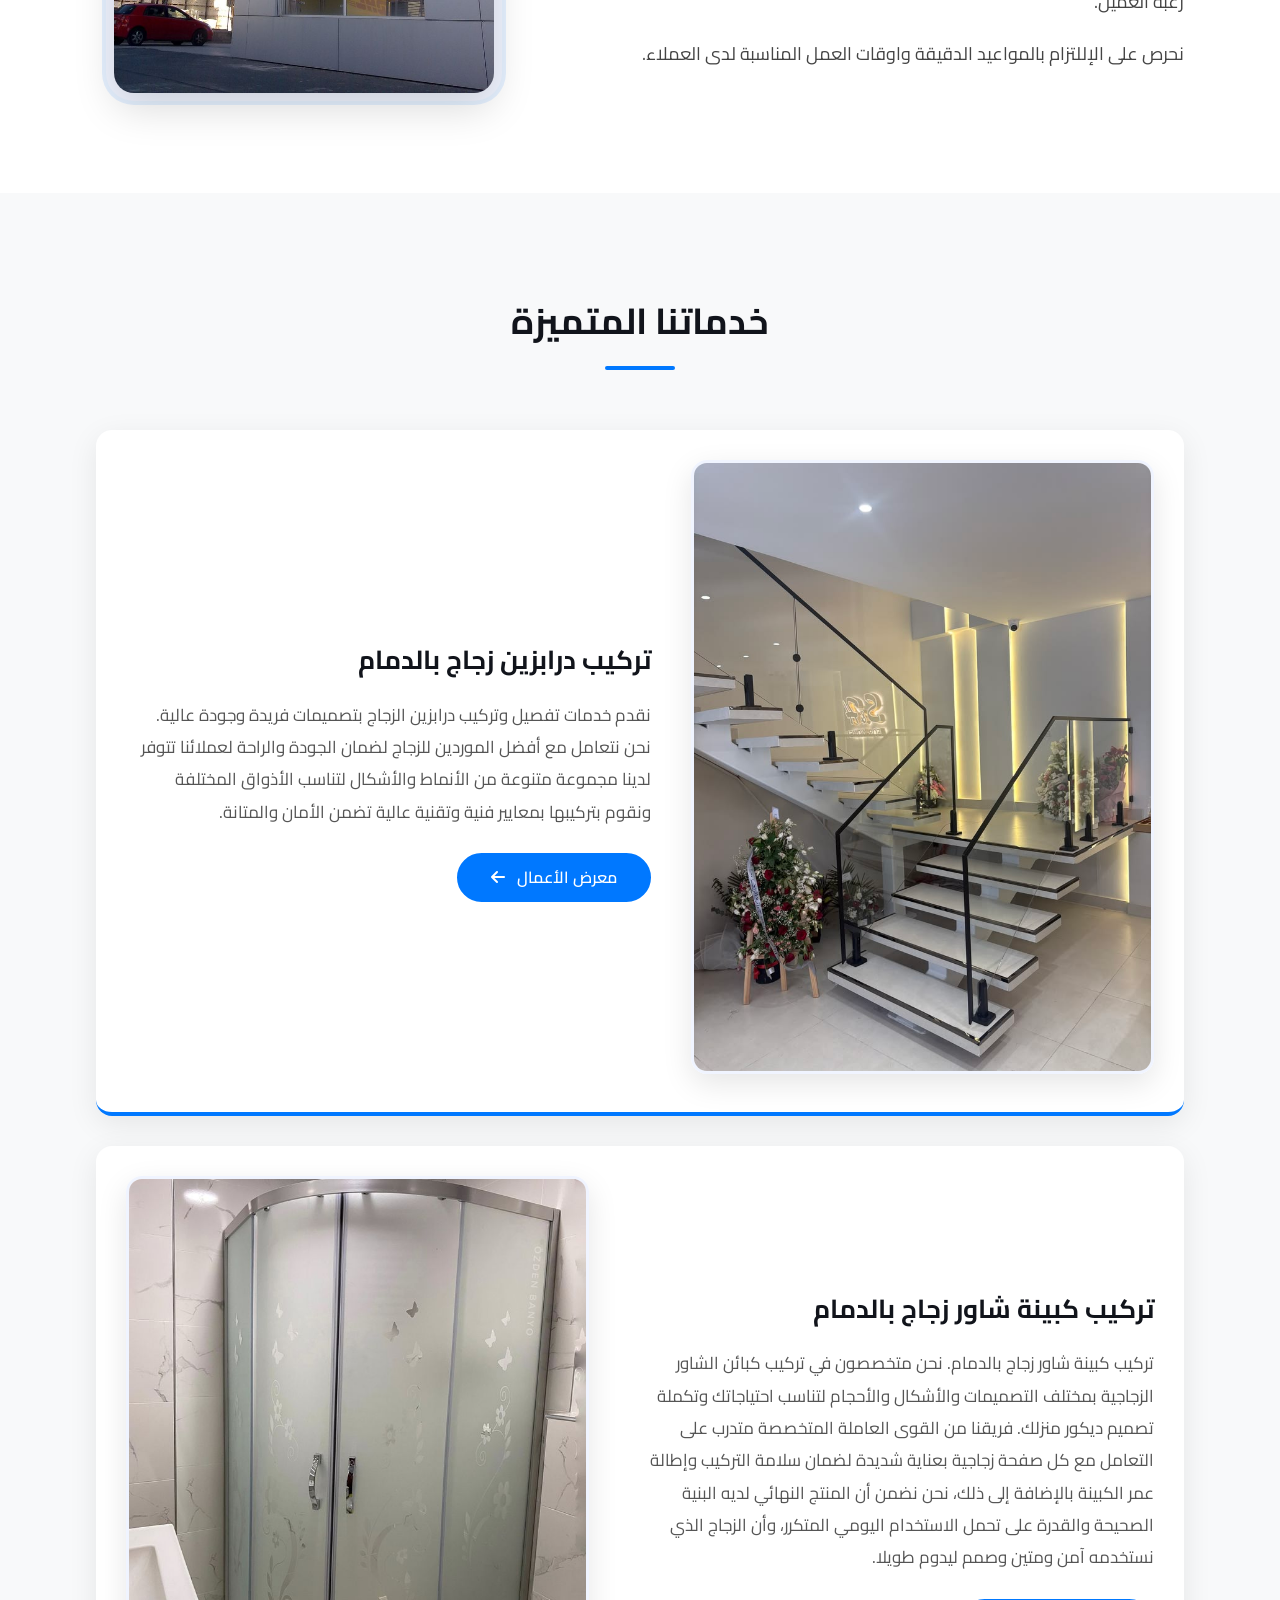
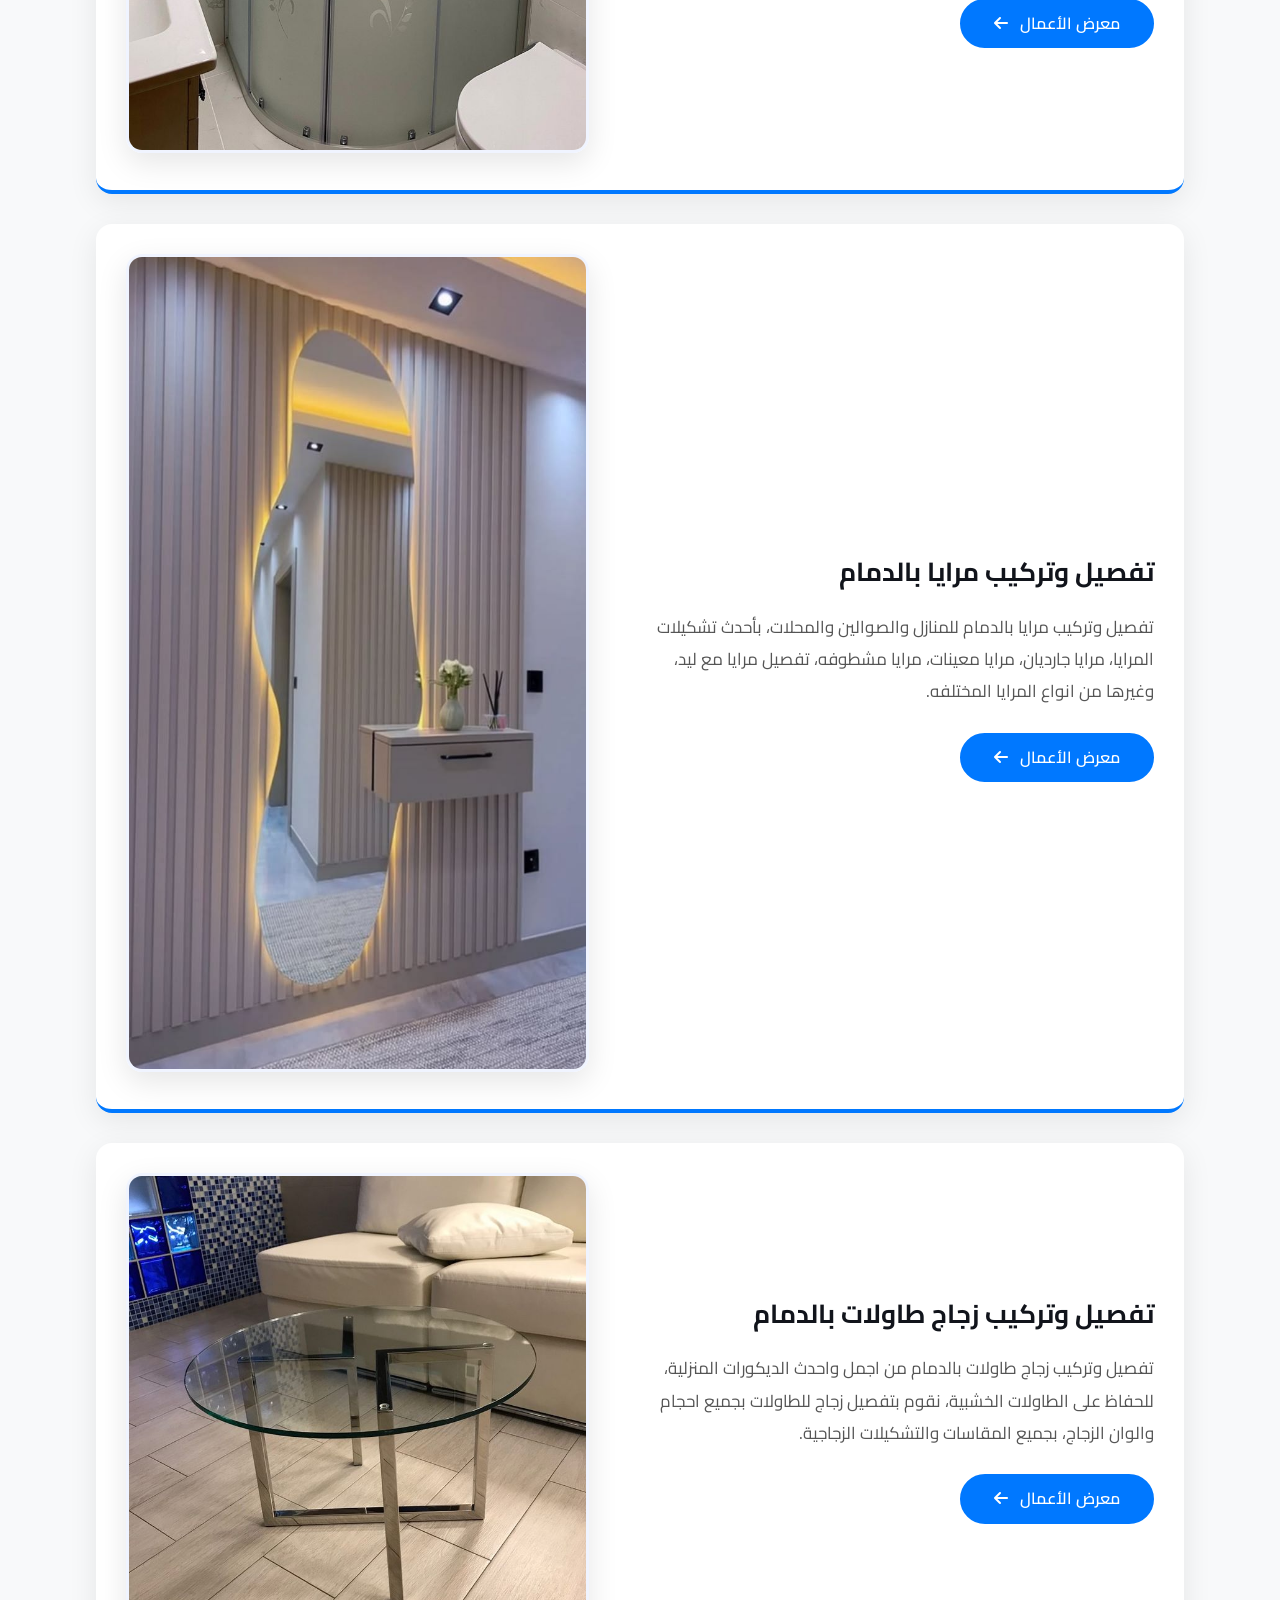
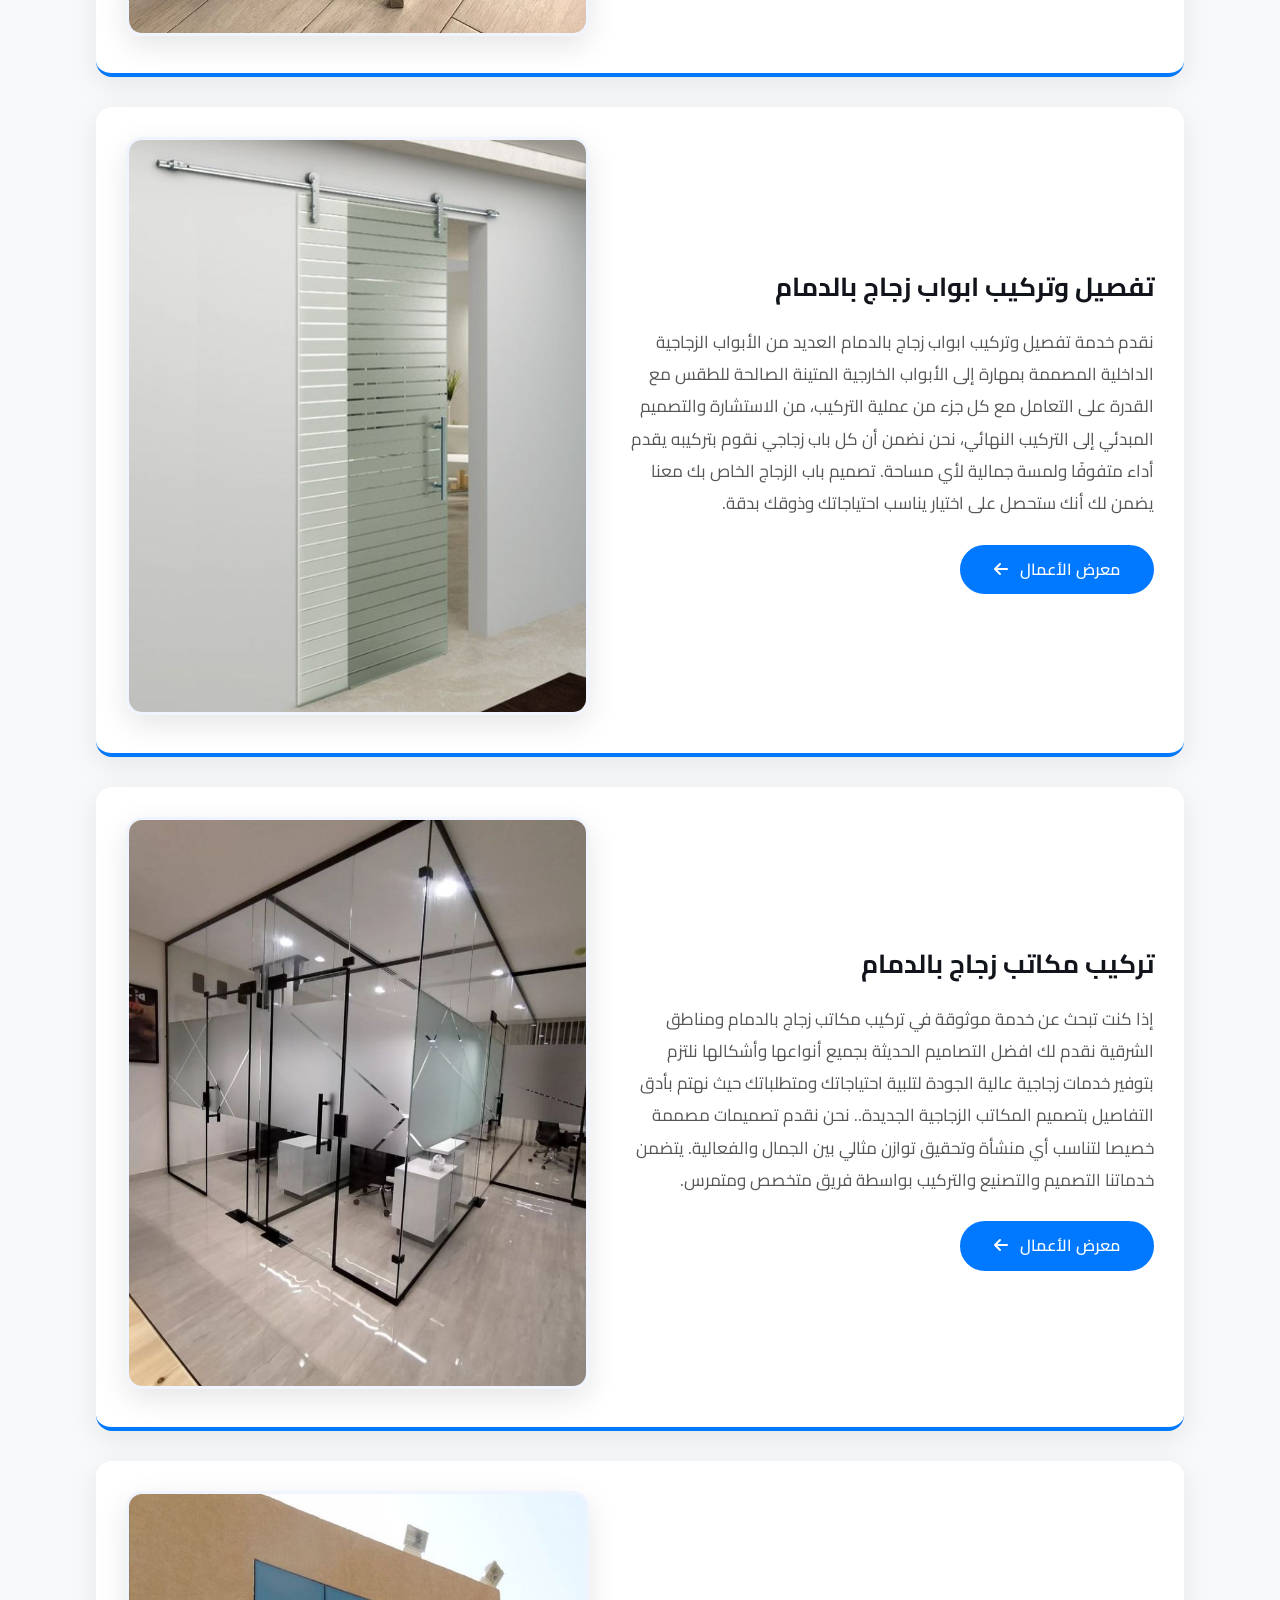
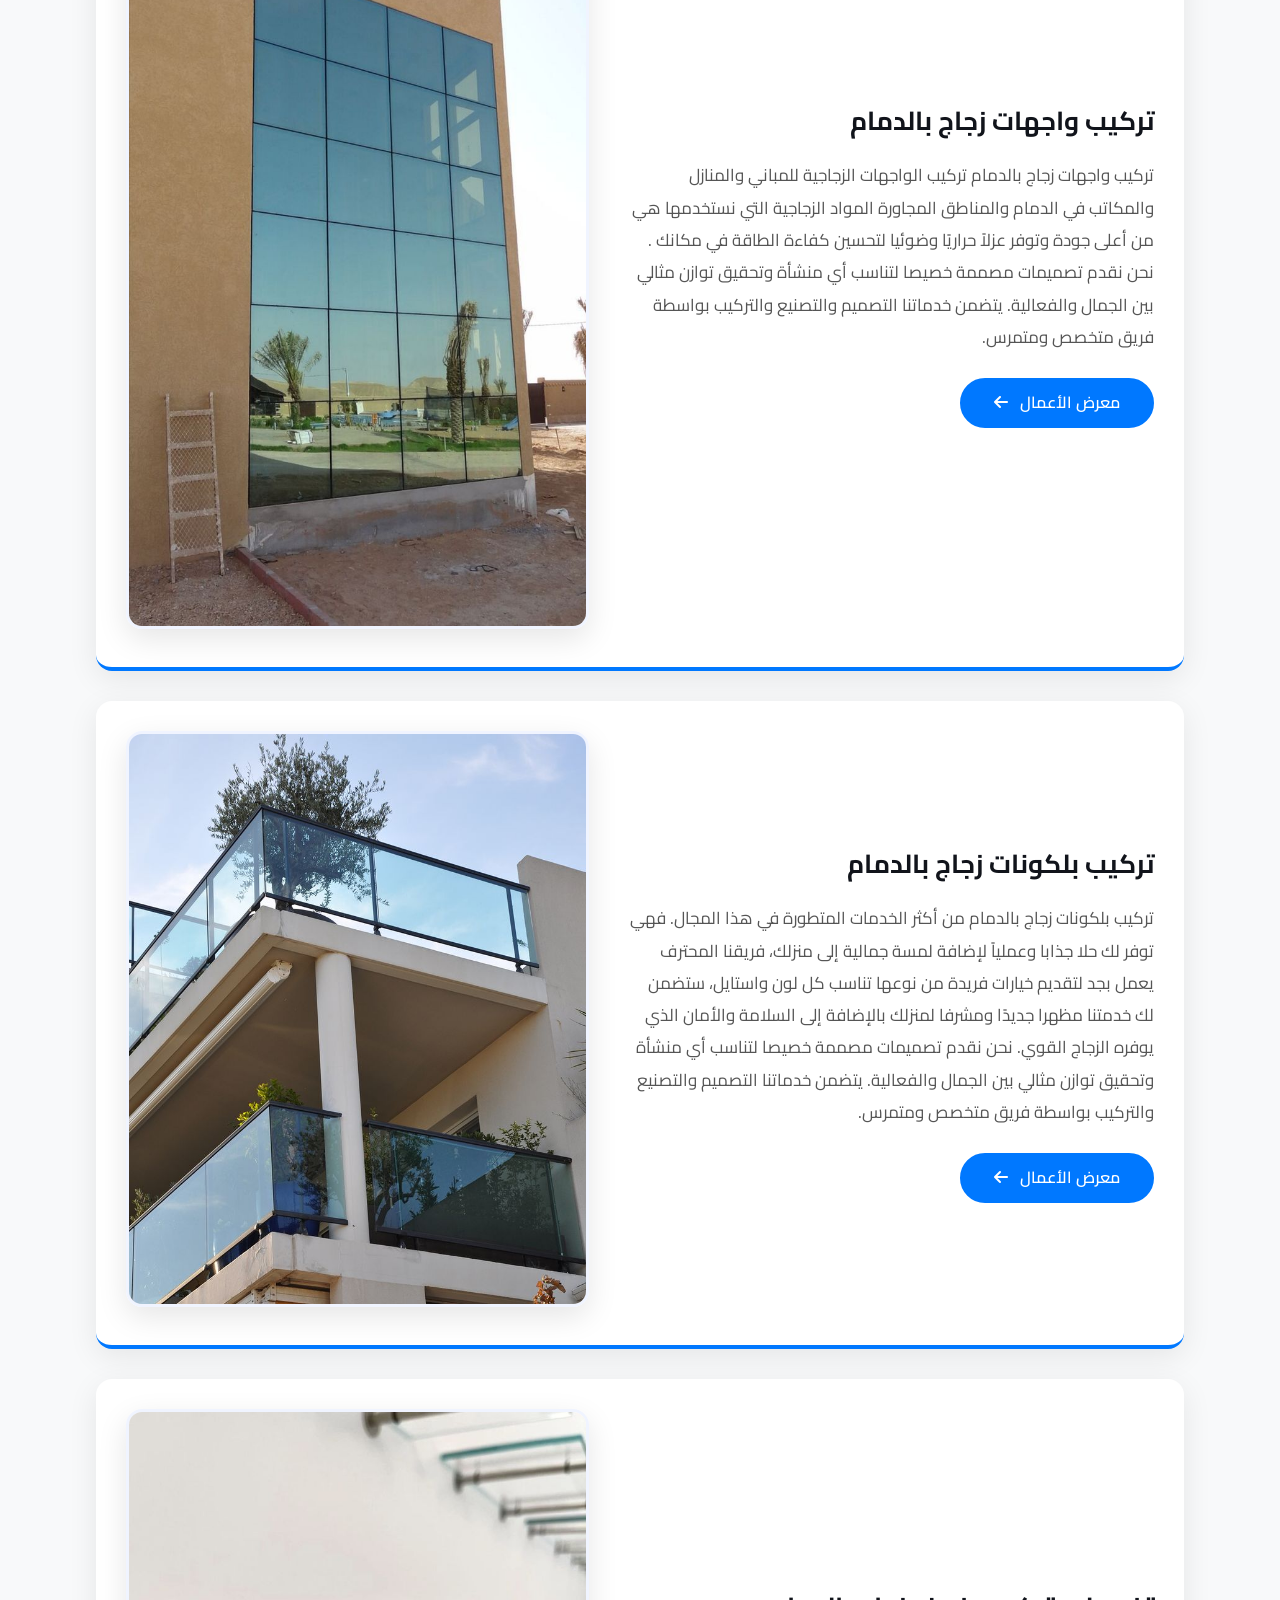
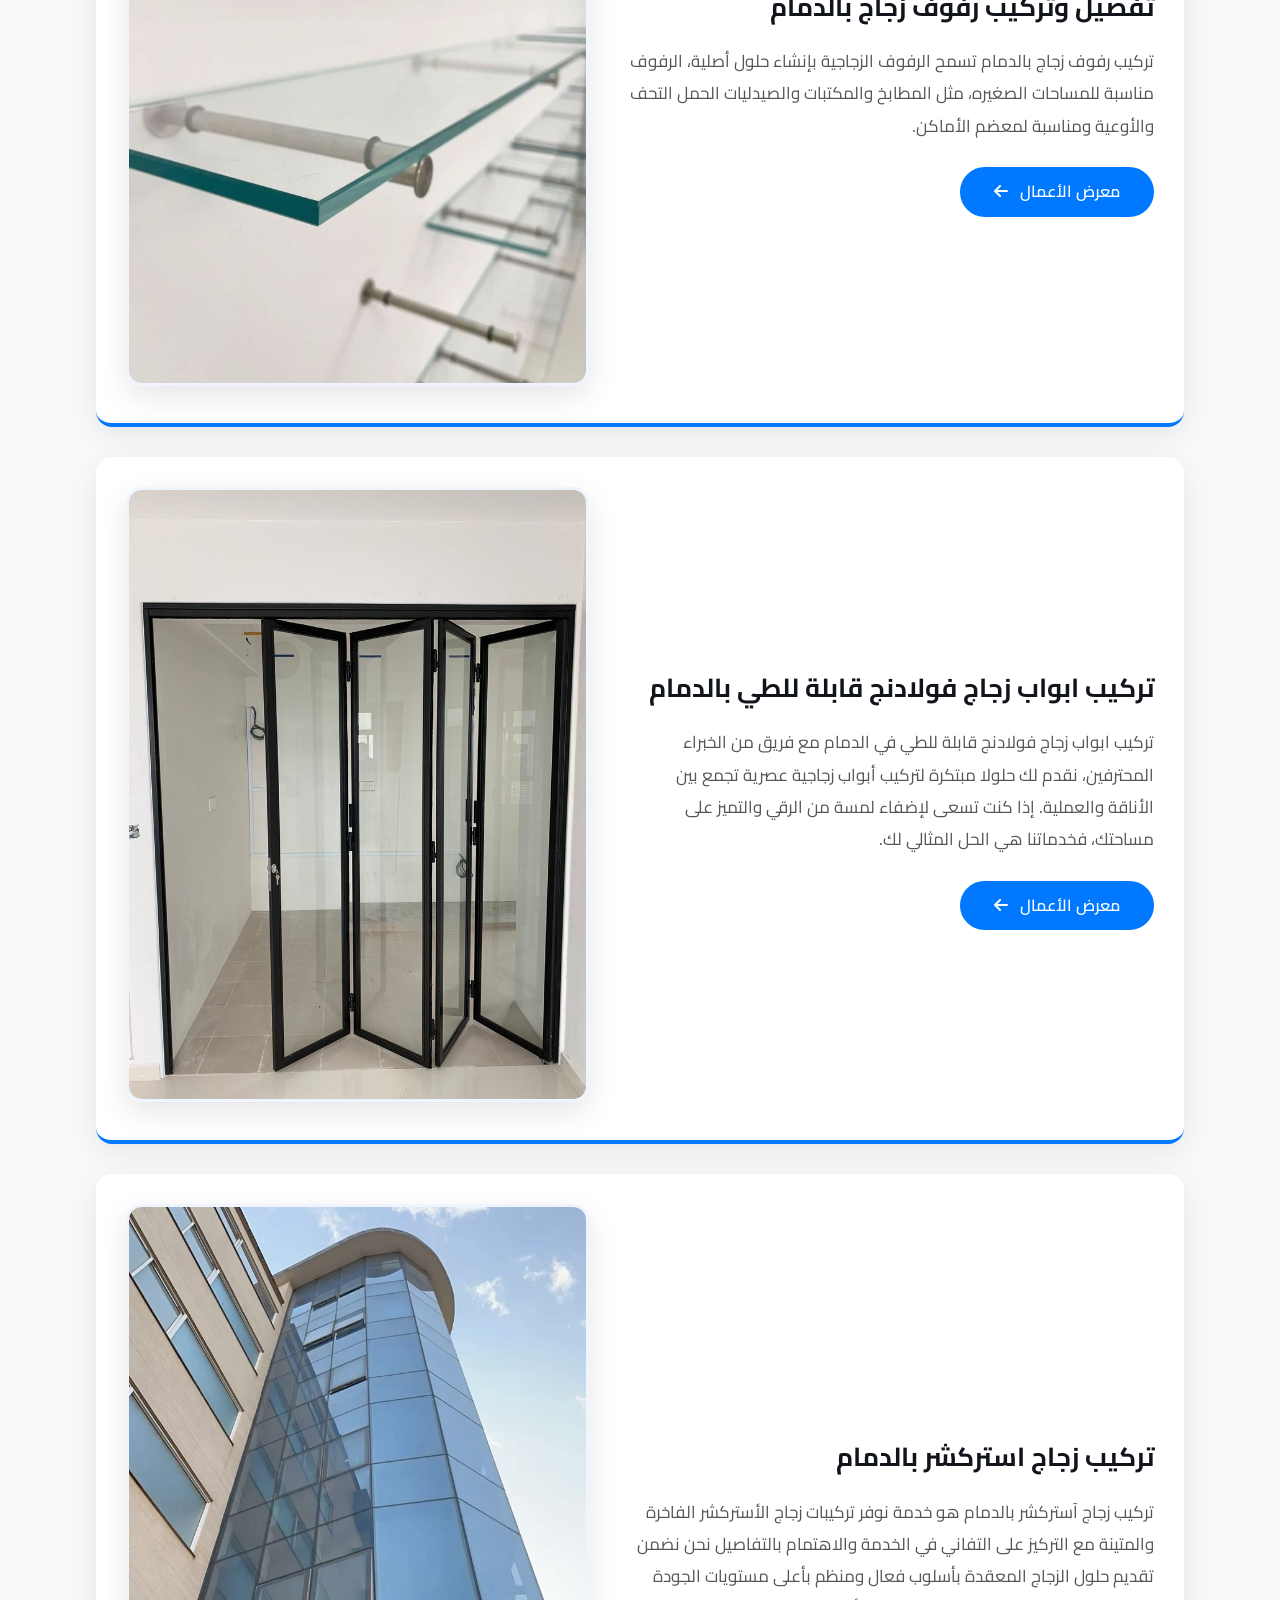
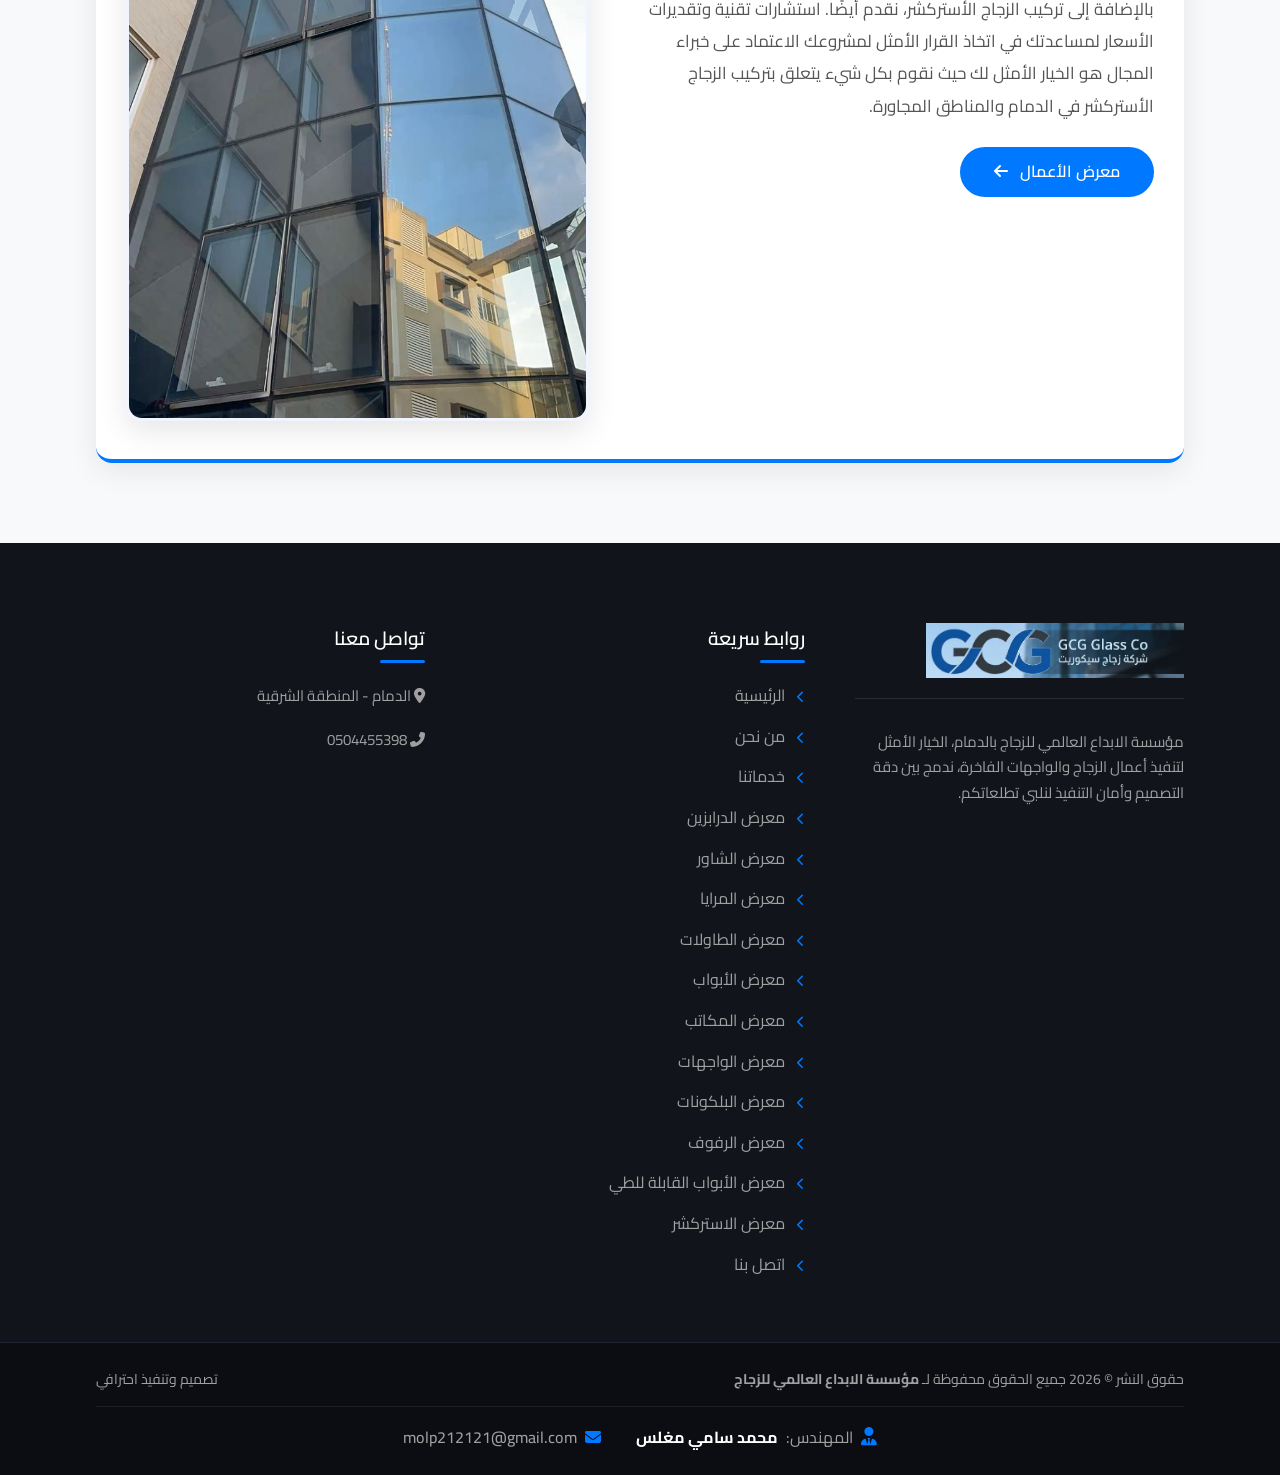
==== commit 24e219bb: "Add files via upload" ====
--- a/index.html
+++ b/index.html
@@ -50,24 +50,18 @@
             <div class="hero-buttons">
                 <a href="index.html#about" class="btn-primary">تعرف علينا</a>
                 
-                <!-- ===== المجموعة الجديدة أسفل زر الواتساب ===== -->
+                <!-- ===== المجموعة أسفل زر الواتساب ===== -->
                 <div class="hero-social-group">
                     <a href="https://wa.me/966504455398" target="_blank" class="btn-whatsapp">
                         <i class="fab fa-whatsapp"></i> تواصل عبر الواتساب
                     </a>
                     <div class="hero-small-icons">
-                        <!-- 1. أيقونة الاتصال (هاتف) - صورة CALL.png -->
-                        <a href="tel:966504455398" class="hero-icon-small phone" aria-label="اتصال">
-                            <img src="CALL.png" alt="اتصال" class="icon-img">
-                        </a>
-                        <!-- 2. أيقونة إنستجرام - صورة INST.jfif -->
-                        <a href="https://www.instagram.com/secret_glass_installation" target="_blank" class="hero-icon-small instagram" aria-label="Instagram">
-                            <img src="INST.jfif" alt="Instagram" class="icon-img">
-                        </a>
-                        <!-- 3. أيقونة سناب شات - صورة SNA.png -->
-                        <a href="https://www.snapchat.com/add/secret_glass_installation" target="_blank" class="hero-icon-small snapchat" aria-label="Snapchat">
-                            <img src="SNA.png" alt="Snapchat" class="icon-img">
-                        </a>
+                        <!-- 1. أيقونة الاتصال (هاتف) -->
+                        <a href="tel:966504455398" class="hero-icon-small phone" style="background-image: url('CALL1.png');" aria-label="اتصال"></a>
+                        <!-- 2. أيقونة إنستجرام -->
+                        <a href="https://www.instagram.com/secret_glass_installation" target="_blank" class="hero-icon-small instagram" style="background-image: url('INST1.jpeg');" aria-label="Instagram"></a>
+                        <!-- 3. أيقونة سناب شات -->
+                        <a href="https://www.snapchat.com/add/secret_glass_installation" target="_blank" class="hero-icon-small snapchat" style="background-image: url('SNA.png');" aria-label="Snapchat"></a>
                     </div>
                 </div>
             </div>
@@ -266,13 +260,7 @@
                     <img src="612.png" alt="GCG Glass Logo" class="logo-img-footer">
                 </div>
                 <p>مؤسسة الابداع العالمي للزجاج بالدمام، الخيار الأمثل لتنفيذ أعمال الزجاج والواجهات الفاخرة، ندمج بين دقة التصميم وأمان التنفيذ لنلبي تطلعاتكم.</p>
-                <div class="social-links">
-                    <a href="#" class="facebook"><i class="fab fa-facebook-f"></i></a>
-                    <a href="#" class="twitter"><i class="fab fa-twitter"></i></a>
-                    <a href="https://wa.me/966504455398" target="_blank" class="whatsapp"><i class="fab fa-whatsapp"></i></a>
-                    <a href="https://www.instagram.com/secret_glass_installation" target="_blank" class="instagram"><i class="fab fa-instagram"></i></a>
-                    <a href="https://www.snapchat.com/add/secret_glass_installation" target="_blank" class="snapchat"><i class="fab fa-snapchat-ghost"></i></a>
-                </div>
+                <!-- ✅ تم حذف الأيقونات الخمس (الدوائر) من هنا -->
             </div>
             <div class="footer-col links-col">
                 <h4>روابط سريعة</h4>
--- a/style.css
+++ b/style.css
@@ -242,7 +242,7 @@
     box-shadow: 0 8px 25px rgba(37, 211, 102, 0.3);
 }
 
-/* ===== الأيقونات الدائرية الصغيرة مع الصور ===== */
+/* ===== الأيقونات الدائرية الصغيرة مع الصور كخلفية ===== */
 .hero-small-icons {
     display: flex;
     justify-content: center;
@@ -251,17 +251,16 @@
 }
 
 .hero-icon-small {
-    display: inline-flex;
-    align-items: center;
-    justify-content: center;
-    width: 48px;
-    height: 48px;
+    display: inline-block;
+    width: 50px;
+    height: 50px;
     border-radius: 50%;
-    overflow: hidden; /* يضمن اقتصاص الصورة داخل الدائرة */
+    background-size: 60%;
+    background-position: center;
+    background-repeat: no-repeat;
     transition: 0.3s;
     text-decoration: none;
     border: 2px solid rgba(255, 255, 255, 0.3);
-    background-color: #222733; /* خلفية احتياطية */
 }
 
 .hero-icon-small:hover {
@@ -270,23 +269,37 @@
     border-color: #fff;
 }
 
-/* الصورة داخل الدائرة */
-.icon-img {
-    width: 100%;
-    height: 100%;
-    object-fit: cover; /* تغطي الدائرة بالكامل مع الحفاظ على النسبة */
-    display: block;
-}
-
-/* ألوان خلفية لكل دائرة (اختياري) */
+/* ===== خلفيات مخصصة لكل أيقونة ===== */
+
+/* الهاتف - خلفية زرقاء #0066ff */
 .hero-icon-small.phone {
-    background-color: #25d366; /* لون واتساب للهاتف */
-}
+    background-color: #0066ff;
+    border-color: #0066ff;
+}
+.hero-icon-small.phone:hover {
+    border-color: #fff;
+    background-color: #0055dd;
+}
+
+/* ✅ الإنستجرام - خلفية بيضاء وحدود شفافة */
 .hero-icon-small.instagram {
-    background-color: #E4405F;
-}
+    background-color: #ffffff !important;
+    border-color: transparent !important;
+}
+.hero-icon-small.instagram:hover {
+    border-color: #0066ff !important;
+    background-color: #f0f0f0 !important;
+    box-shadow: 0 8px 25px rgba(0, 0, 0, 0.3);
+}
+
+/* السناب - خلفية صفراء */
 .hero-icon-small.snapchat {
     background-color: #FFFC00;
+    border-color: #FFFC00;
+}
+.hero-icon-small.snapchat:hover {
+    border-color: #fff;
+    background-color: #e6e600;
 }
 
 /* ===== ABOUT ===== */
@@ -771,8 +784,9 @@
     }
 
     .hero-icon-small {
-        width: 42px;
-        height: 42px;
+        width: 44px;
+        height: 44px;
+        background-size: 55%;
     }
 
     .about-us-section {
@@ -868,8 +882,9 @@
     }
 
     .hero-icon-small {
-        width: 38px;
-        height: 38px;
+        width: 40px;
+        height: 40px;
+        background-size: 50%;
     }
     .hero-small-icons {
         gap: 10px;
